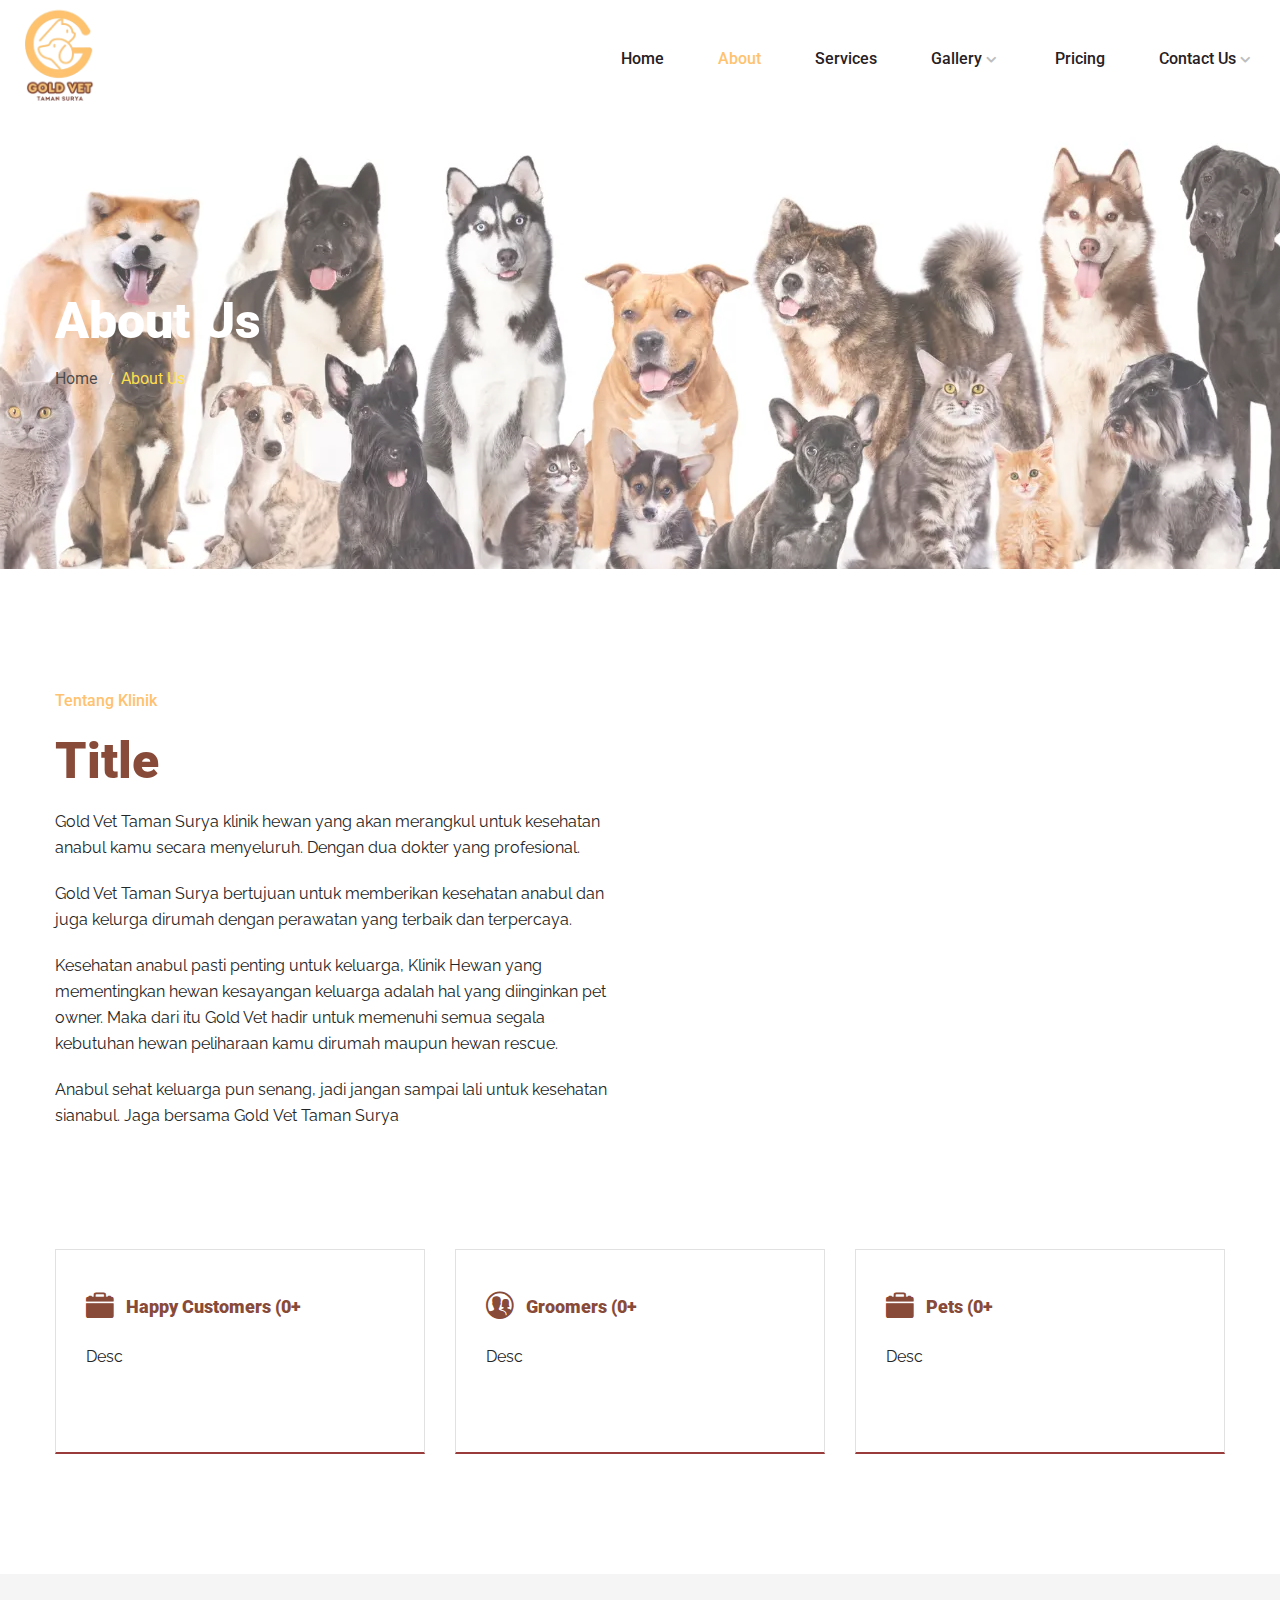
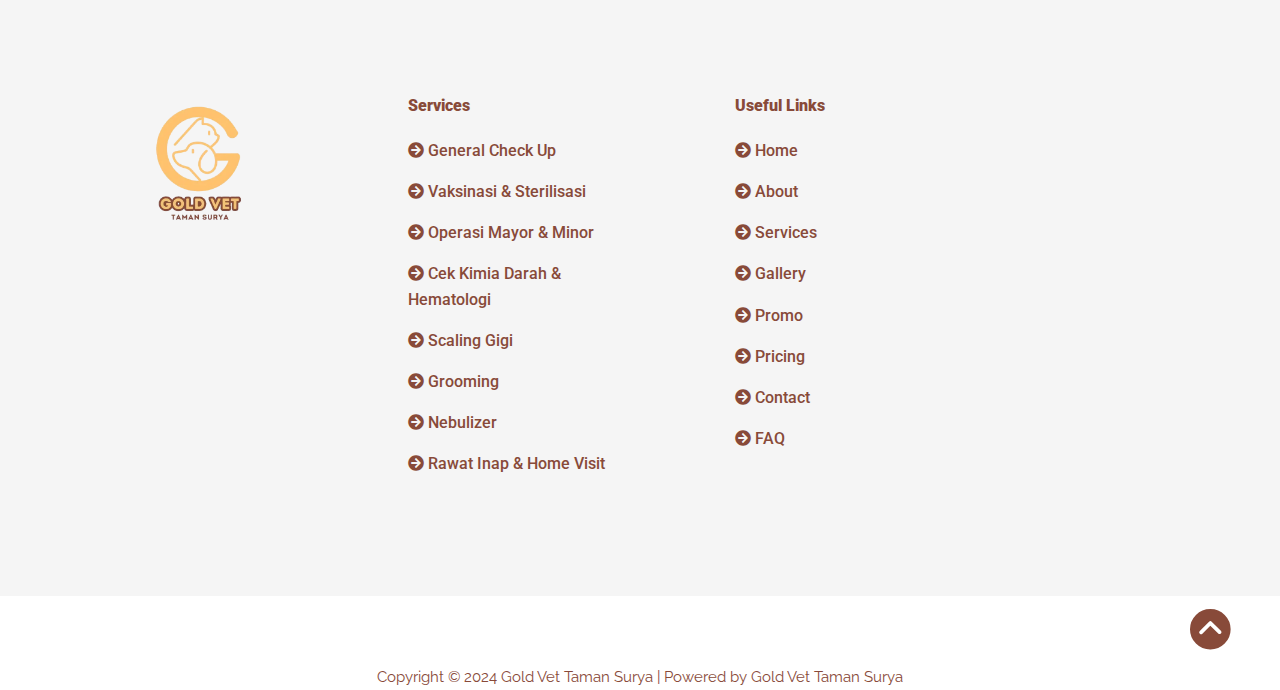
==== about.html @ 8521704a "default" ====
<!DOCTYPE html>
<html lang="en">
<head>
	<meta charset="utf-8">
    <meta http-equiv="X-UA-Compatible" content="IE=edge">
    <meta name="viewport" content="width=device-width, initial-scale=1">
	<title>Gold Vet Taman Surya | About </title>
    <link href="https://fonts.googleapis.com/css?family=Roboto:100,100i,300,300i,400,400i,500,500i,700,700i,900,900i&display=swap" rel="stylesheet"><link href="https://fonts.googleapis.com/css?family=Raleway:100,100i,200,200i,300,300i,400,400i,500,500i,600,600i,700,700i,800,800i,900,900i&display=swap" rel="stylesheet">
	<link rel="stylesheet" id="bootstrap-css" href="css/bootstrap.css" type="text/css" media="all">
	<link rel="stylesheet" id="awesome-font-css" href="css/font-awesome.css" type="text/css" media="all">
	<link rel="stylesheet" id="ionicon-font-css" href="css/ionicon.css" type="text/css" media="all">
	<link rel="stylesheet" id="slick-slider-css" href="css/slick.css" type="text/css" media="all">
	<link rel="stylesheet" id="slick-theme-css" href="css/slick-theme.css" type="text/css" media="all">
	<link rel="stylesheet" id="magnific-popup-css" href="css/magnific-popup.css" type="text/css" media="all">
	<link rel="stylesheet" id="industris-style-css" href="style.css" type="text/css" media="all">
	<link 
    rel="stylesheet" 
    href="https://cdnjs.cloudflare.com/ajax/libs/font-awesome/5.15.4/css/all.min.css"
    />
	<link rel="shortcut icon" href="images/Logo/logo.webp">
	<!-- Google tag (gtag.js) -->
    <script async src="https://www.googletagmanager.com/gtag/js?id=AW-16550796787"></script>
    <script>
      window.dataLayer = window.dataLayer || [];
      function gtag(){dataLayer.push(arguments);}
      gtag('js', new Date());
      gtag('config', 'AW-16550796787');
    </script>

</head>

<body>
	<!-- Main Header Start-->
	<div class="main-header md-hidden sm-hidden">
		<div class="container-custom">
		  <div class="row">
			<div class="col-md-3">
			  <div class="logo-brand">
				<a href="index.html"
				  ><img src="images/Logo/logo.webp" alt="Logo Gold Vet Taman Surya" loading="lazy"
				/></a>
			  </div>
			</div>
			<div class="col-md-9">
			  <div class="main-navigation">
				<ul id="primary-menu" class="menu">
				  <li class="menu-item"
				  ><a href="index.html">Home</a></li>
				  <li class="menu-item  current-menu-ancestor current-menu-parent"><a href="about.html">About</a></li>
				  <li class="menu-item"><a href="services.html">Services</a></li>
				  <li class="menu-item menu-item-has-children">
					<a href="gallery.html">Gallery</a>
					<ul class="sub-menu">
					  <li class="menu-item">
						<a href="gallery.html">Gallery</a>
					  </li>
					  <li class="menu-item">
						<a href="promo.html">Promo</a>
					  </li>
					</ul>
				  </li>
				  <li class="menu-item"><a href="pricing.html">Pricing</a></li>
				  <li class="menu-item menu-item-has-children">
					  <a href="contact.html">Contact Us</a>
					  <ul class="sub-menu">
						<li class="menu-item">
						  <a href="contact.html">Contact</a>
						</li>
						<li class="menu-item">
						  <a href="faq.html">FAQ</a>
						</li>
					  </ul>
					</li>
				</ul>
			  </div>
			</div>
		  </div>
		</div>
	  </div>
	  <!-- Main header End -->

	  <!-- Mobile header start -->
	  <div class="mobile-header">
		<div class="container-custom">
		  <div class="row">
			<div class="col-xs-6">
			  <div class="logo-brand-mobile">
				<a href="index.html"
				  ><img src="images/Logo/logo.webp" alt="Logo Gold Vet Taman Surya" loading="lazy"
				/></a>
			  </div>
			</div>
			<div class="col-xs-6">
			  <div id="mmenu_toggle">
				<button></button>
			  </div>
			</div>
			<div class="col-xs-12">
			  <div class="mobile-nav">
				<ul id="primary-menu-mobile" class="mobile-menu">
				  <li class="menu-item"
				  ><a href="index.html">Home</a></li>
				  <li class="menu-item current-menu-ancestor current-menu-parent"><a href="about.html">About</a></li>
				  <li class="menu-item"><a href="services.html">Services</a></li>
				  <li class="menu-item menu-item-has-children">
					<a href="gallery.html">Gallery</a>
					<ul class="sub-menu">
					  <li class="menu-item">
						<a href="gallery.html">Gallery</a>
					  </li>
					  <li class="menu-item">
						<a href="promo.html">Promo</a>
					  </li>
					</ul>
				  </li>
				  <li class="menu-item"><a href="pricing.html">Pricing</a></li>
				  <li class="menu-item menu-item-has-children">
					<a href="contact.html">Contact Us</a>
					<ul class="sub-menu">
					  <li class="menu-item">
						<a href="contact.html">Contact</a>
					  </li>
					  <li class="menu-item">
						<a href="faq.html">FAQ</a>
					  </li>
					</ul>
				  </li>
				</ul>
			  </div>
			</div>
		  </div>
		</div>
	  </div>
	</header>
	<!-- Mobile header end -->

	<!-- About Top Section Start  -->
	<div id="content" class="site-content">
		<div class="page-header" 
			 style="background: url('/images/Slider/About/SliderAbout.webp') no-repeat center center;
			 		opacity: 0.7;">
			<div class="container">
				<div class="breadc-box no-line">
					<div class="row">
						<div class="col-md-12">
							<h2 class="page-title">About Us</h2>
							<ul id="breadcrumbs" class="breadcrumbs none-style">
								<li><a href="index.html">Home</a></li>
								<li class="active">About Us</li>
							</ul>
						</div>
					</div>
				</div>
			</div>
		</div>
		<!-- About Top Section End  -->

		<!-- About Section Start  -->
			<section>
				<div class="container">
					<div class="row">
						<div class="col-md-6 col-sm-12">
							<h4 class="text-primary">Tentang Klinik</h4>
								<h2>Title</h2>
								<p>Gold Vet Taman Surya klinik hewan yang akan merangkul untuk kesehatan anabul kamu secara menyeluruh.
                                   Dengan dua dokter yang profesional.</p>
								<p>Gold Vet Taman Surya bertujuan untuk memberikan kesehatan anabul dan juga kelurga dirumah dengan perawatan yang terbaik dan terpercaya. </p>
								<p>Kesehatan anabul pasti penting untuk keluarga, Klinik Hewan yang mementingkan hewan kesayangan keluarga adalah hal yang diinginkan pet owner.
                                Maka dari itu Gold Vet hadir untuk memenuhi semua segala kebutuhan hewan peliharaan kamu dirumah maupun hewan rescue.
                                </p>
                                <p>
                                Anabul sehat keluarga pun senang, jadi jangan sampai lali untuk kesehatan sianabul.
                                Jaga bersama Gold Vet Taman Surya</p>
								<div class="industris-space-sm"></div>
						</div>
						<div class="col-md-offset-1 col-md-5 col-sm-12 sm-center">
							<div class="about-img-right">
								<img src="/images/About" alt="">
								<div class="about-img-small">
									<div class="overlay"><img src="https://via.placeholder.com/211x211.png" class="circle-img" alt=""  loading="lazy"></div>
										<!-- <div class="about-content">
										<h2 class="text-primary">24+</h2>
										<p class="text-white">Years of Experience</p>
									</div> -->
								</div>
							</div>
						</div>
					</div>
			    </div>

			    <div class="industris-space-60"></div>
			    <div class="industris-space"></div>
			    
			    <div class="container">
			    	<div class="row">
			    		
			    		<div class="col-md-4 col-sm-6">
			    			<div class="icon-box">
			    				<div class="icon-box-title">
			    					<i class="icon ion-ios-briefcase"></i><h4>Happy Customers <span class="number" data-to="100" data-speed="2000">(0</span><span>+</span></h4>
			    				</div>
			    				<p>Desc</p>
			    			</div>
			    		</div>
			    		<div class="col-md-4 col-sm-6">
			    			<div class="icon-box">
			    				<div class="icon-box-title">
			    					<i class="icon ion-ios-contacts"></i><h4>Groomers <span class="number" data-to="1000" data-speed="2000">(0</span><span>+</span></h4>
			    				</div>
			    				<p>Desc</p>
			    			</div>
			    		</div>
              <div class="col-md-4 col-sm-6">
			    			<div class="icon-box">
			    				<div class="icon-box-title">
			    					<i class="icon ion-ios-briefcase"></i><h4>Pets <span class="number" data-to="100" data-speed="2000">(0</span><span>+</span></h4>
			    				</div>
			    				<p>Desc</p>
			    			</div>
			    		</div>

			    	</div>
			    </div>
			</section>

	    <!-- Footer Section Start  -->
    <!-- Main Footer  -->
	<footer id="site-footer" class="site-footer bg-footer">
        <div class="main-footer">
          <div class="container-custom">
            <div class="row">
              <div class="col-md-3 col-sm-6">
                <div class="widget-footer">
                  <div id="media_image-1" class="widget widget_media_image">
                    <a href="index.html"
                      ><img src="images/Logo/logo.webp" alt="Logo Gold Vet Taman Surya" loading="lazy"
                    /></a>
                  </div>
                </div>
              </div>
              <div class="col-md-3 col-sm-6">
                <div class="widget-footer">
                  <div
                    id="custom_html-2"
                    class="widget_text widget widget_custom_html padding-left"
                  >
                    <div class="textwidget custom-html-widget">
                      <h4>Services</h4>
                      <ul>
                        <li>
                            <i class="fas fa-arrow-circle-right"></i>
                            <a href="services.html">General Check Up</a>
                        </li>
                        <li>
                            <i class="fas fa-arrow-circle-right"></i>
                            <a href="services.html">Vaksinasi & Sterilisasi</a>
                        </li>
                        <li>
                            <i class="fas fa-arrow-circle-right"></i>
                            <a href="services.html">Operasi Mayor & Minor</a>
                        </li>
                        <li>
                            <i class="fas fa-arrow-circle-right"></i>
                            <a href="services.html">Cek Kimia Darah & Hematologi</a>
                        </li>
                        <li>
                            <i class="fas fa-arrow-circle-right"></i>
                            <a href="services.html">Scaling Gigi</a>
                        </li>
                        <li>
                            <i class="fas fa-arrow-circle-right"></i>
                            <a href="services.html">Grooming</a>
                        </li>
                        <li>
                            <i class="fas fa-arrow-circle-right"></i>
                            <a href="services.html">Nebulizer</a>
                        </li>
                        <li>
                            <i class="fas fa-arrow-circle-right"></i>
                            <a href="services.html">Rawat Inap & Home Visit</a>
                        </li>
                    </ul>
                    </div>
                  </div>
                </div>
              </div>
              <div class="col-md-3 col-sm-6">
                <div class="widget-footer">
                  <div
                    id="custom_html-3"
                    class="widget_text widge widget-footer widget_custom_html padding-left"
                  >
                    <div class="textwidget custom-html-widget">
                      <h4>Useful Links</h4>
                      <ul>
                        <li>
                          <i class="fas fa-arrow-circle-right"></i>
                          <a href="index.html">Home</a>
                        </li>
                        <li>
                          <i class="fas fa-arrow-circle-right"></i>
                          <a href="about.html">About</a>
                        </li>
                        <li>
                          <i class="fas fa-arrow-circle-right"></i>
                          <a href="services.html">Services</a>
                        </li>
                        <li>
                          <i class="fas fa-arrow-circle-right"></i>
                          <a href="gallery.html">Gallery</a>
                        </li>
                        <li>
                          <i class="fas fa-arrow-circle-right"></i>
                          <a href="promo.html">Promo</a>
                        </li>
                        <li>
                          <i class="fas fa-arrow-circle-right"></i>
                          <a href="pricing.html">Pricing</a>
                        </li>
                        <li>
                          <i class="fas fa-arrow-circle-right"></i>
                          <a href="contact.html">Contact</a>
                        </li>
                        <li>
                          <i class="fas fa-arrow-circle-right"></i>
                          <a href="faq.html">FAQ</a>
                        </li>
                      </ul>
                    </div>
                  </div>
                </div>
              </div>
            </div>
          </div>
        </div>
        <!-- Main Footer -->
        <!-- Footer Bottom  -->
        <div class="footer-bottom">
          <div class="container-custom">
            <div class="row">
              <div class="col-md-12">
                <a id="back-to-top" href="#" class="btn btn-back-to-top show pull-right"><i class="icon ion-ios-arrow-dropup-circle"></i></a>
              </div>
            </div>
            <div class="row">
              <div class="col-md-12">
                <p class="text-center">Copyright &copy; 2024 Gold Vet Taman Surya | Powered by Gold Vet Taman Surya</p>
              </div>
            </div>
          </div>
        </div>
		<!-- Footer Bottom -->
      </footer>
    </div>


	<script src='js/jquery.min.js'></script>
	<script src='js/slick.min.js'></script>
	<script src='js/jquery.sticky.js'></script>
	<script src='js/countto.min.js'></script>
	<script src='js/jquery.magnific-popup.min.js'></script>
	<script src='js/jquery.isotope.min.js'></script>
	<script src='js/scripts.js'></script>
	<!-- Event snippet for Page view conversion page -->
    <script>
      gtag('event', 'conversion', {
        'send_to': 'AW-16550796787/XLWvCIjghKwZEPO7hNQ9',
        'value': 1.0,
        'currency': 'IDR'
      });
    </script>
</body>
</html>
---- css/ionicon.css ----
/*!
  Ionicons, v4.5.5
  Created by Ben Sperry for the Ionic Framework, http://ionicons.com/
  https://twitter.com/benjsperry  https://twitter.com/ionicframework
  MIT License: https://github.com/driftyco/ionicons

  Android-style icons originally built by Google’s
  Material Design Icons: https://github.com/google/material-design-icons
  used under CC BY http://creativecommons.org/licenses/by/4.0/
  Modified icons to fit ionicon’s grid from original.
*/@font-face{font-family:Ionicons;src:url(../fonts/ionicons.eot?v=4.5.5);src:url(../fonts/ionicons.eot?v=4.5.5#iefix) format("embedded-opentype"),url(../fonts/ionicons.woff2?v=4.5.5) format("woff2"),url(../fonts/ionicons.woff?v=4.5.5) format("woff"),url(../fonts/ionicons.ttf?v=4.5.5) format("truetype"),url(../fonts/ionicons.svg?v=4.5.5#Ionicons) format("svg");font-weight:400;font-style:normal}.ion,.ion-ios-add-circle-outline:before,.ion-ios-add-circle:before,.ion-ios-add:before,.ion-ios-airplane:before,.ion-ios-alarm:before,.ion-ios-albums:before,.ion-ios-alert:before,.ion-ios-american-football:before,.ion-ios-analytics:before,.ion-ios-aperture:before,.ion-ios-apps:before,.ion-ios-appstore:before,.ion-ios-archive:before,.ion-ios-arrow-back:before,.ion-ios-arrow-down:before,.ion-ios-arrow-dropdown-circle:before,.ion-ios-arrow-dropdown:before,.ion-ios-arrow-dropleft-circle:before,.ion-ios-arrow-dropleft:before,.ion-ios-arrow-dropright-circle:before,.ion-ios-arrow-dropright:before,.ion-ios-arrow-dropup-circle:before,.ion-ios-arrow-dropup:before,.ion-ios-arrow-forward:before,.ion-ios-arrow-round-back:before,.ion-ios-arrow-round-down:before,.ion-ios-arrow-round-forward:before,.ion-ios-arrow-round-up:before,.ion-ios-arrow-up:before,.ion-ios-at:before,.ion-ios-attach:before,.ion-ios-backspace:before,.ion-ios-barcode:before,.ion-ios-baseball:before,.ion-ios-basket:before,.ion-ios-basketball:before,.ion-ios-battery-charging:before,.ion-ios-battery-dead:before,.ion-ios-battery-full:before,.ion-ios-beaker:before,.ion-ios-bed:before,.ion-ios-beer:before,.ion-ios-bicycle:before,.ion-ios-bluetooth:before,.ion-ios-boat:before,.ion-ios-body:before,.ion-ios-bonfire:before,.ion-ios-book:before,.ion-ios-bookmark:before,.ion-ios-bookmarks:before,.ion-ios-bowtie:before,.ion-ios-briefcase:before,.ion-ios-browsers:before,.ion-ios-brush:before,.ion-ios-bug:before,.ion-ios-build:before,.ion-ios-bulb:before,.ion-ios-bus:before,.ion-ios-business:before,.ion-ios-cafe:before,.ion-ios-calculator:before,.ion-ios-calendar:before,.ion-ios-call:before,.ion-ios-camera:before,.ion-ios-car:before,.ion-ios-card:before,.ion-ios-cart:before,.ion-ios-cash:before,.ion-ios-cellular:before,.ion-ios-chatboxes:before,.ion-ios-chatbubbles:before,.ion-ios-checkbox-outline:before,.ion-ios-checkbox:before,.ion-ios-checkmark-circle-outline:before,.ion-ios-checkmark-circle:before,.ion-ios-checkmark:before,.ion-ios-clipboard:before,.ion-ios-clock:before,.ion-ios-close-circle-outline:before,.ion-ios-close-circle:before,.ion-ios-close:before,.ion-ios-cloud-circle:before,.ion-ios-cloud-done:before,.ion-ios-cloud-download:before,.ion-ios-cloud-outline:before,.ion-ios-cloud-upload:before,.ion-ios-cloud:before,.ion-ios-cloudy-night:before,.ion-ios-cloudy:before,.ion-ios-code-download:before,.ion-ios-code-working:before,.ion-ios-code:before,.ion-ios-cog:before,.ion-ios-color-fill:before,.ion-ios-color-filter:before,.ion-ios-color-palette:before,.ion-ios-color-wand:before,.ion-ios-compass:before,.ion-ios-construct:before,.ion-ios-contact:before,.ion-ios-contacts:before,.ion-ios-contract:before,.ion-ios-contrast:before,.ion-ios-copy:before,.ion-ios-create:before,.ion-ios-crop:before,.ion-ios-cube:before,.ion-ios-cut:before,.ion-ios-desktop:before,.ion-ios-disc:before,.ion-ios-document:before,.ion-ios-done-all:before,.ion-ios-download:before,.ion-ios-easel:before,.ion-ios-egg:before,.ion-ios-exit:before,.ion-ios-expand:before,.ion-ios-eye-off:before,.ion-ios-eye:before,.ion-ios-fastforward:before,.ion-ios-female:before,.ion-ios-filing:before,.ion-ios-film:before,.ion-ios-finger-print:before,.ion-ios-fitness:before,.ion-ios-flag:before,.ion-ios-flame:before,.ion-ios-flash-off:before,.ion-ios-flash:before,.ion-ios-flashlight:before,.ion-ios-flask:before,.ion-ios-flower:before,.ion-ios-folder-open:before,.ion-ios-folder:before,.ion-ios-football:before,.ion-ios-funnel:before,.ion-ios-gift:before,.ion-ios-git-branch:before,.ion-ios-git-commit:before,.ion-ios-git-compare:before,.ion-ios-git-merge:before,.ion-ios-git-network:before,.ion-ios-git-pull-request:before,.ion-ios-glasses:before,.ion-ios-globe:before,.ion-ios-grid:before,.ion-ios-hammer:before,.ion-ios-hand:before,.ion-ios-happy:before,.ion-ios-headset:before,.ion-ios-heart-dislike:before,.ion-ios-heart-empty:before,.ion-ios-heart-half:before,.ion-ios-heart:before,.ion-ios-help-buoy:before,.ion-ios-help-circle-outline:before,.ion-ios-help-circle:before,.ion-ios-help:before,.ion-ios-home:before,.ion-ios-hourglass:before,.ion-ios-ice-cream:before,.ion-ios-image:before,.ion-ios-images:before,.ion-ios-infinite:before,.ion-ios-information-circle-outline:before,.ion-ios-information-circle:before,.ion-ios-information:before,.ion-ios-jet:before,.ion-ios-journal:before,.ion-ios-key:before,.ion-ios-keypad:before,.ion-ios-laptop:before,.ion-ios-leaf:before,.ion-ios-link:before,.ion-ios-list-box:before,.ion-ios-list:before,.ion-ios-locate:before,.ion-ios-lock:before,.ion-ios-log-in:before,.ion-ios-log-out:before,.ion-ios-magnet:before,.ion-ios-mail-open:before,.ion-ios-mail-unread:before,.ion-ios-mail:before,.ion-ios-male:before,.ion-ios-man:before,.ion-ios-map:before,.ion-ios-medal:before,.ion-ios-medical:before,.ion-ios-medkit:before,.ion-ios-megaphone:before,.ion-ios-menu:before,.ion-ios-mic-off:before,.ion-ios-mic:before,.ion-ios-microphone:before,.ion-ios-moon:before,.ion-ios-more:before,.ion-ios-move:before,.ion-ios-musical-note:before,.ion-ios-musical-notes:before,.ion-ios-navigate:before,.ion-ios-notifications-off:before,.ion-ios-notifications-outline:before,.ion-ios-notifications:before,.ion-ios-nuclear:before,.ion-ios-nutrition:before,.ion-ios-open:before,.ion-ios-options:before,.ion-ios-outlet:before,.ion-ios-paper-plane:before,.ion-ios-paper:before,.ion-ios-partly-sunny:before,.ion-ios-pause:before,.ion-ios-paw:before,.ion-ios-people:before,.ion-ios-person-add:before,.ion-ios-person:before,.ion-ios-phone-landscape:before,.ion-ios-phone-portrait:before,.ion-ios-photos:before,.ion-ios-pie:before,.ion-ios-pin:before,.ion-ios-pint:before,.ion-ios-pizza:before,.ion-ios-planet:before,.ion-ios-play-circle:before,.ion-ios-play:before,.ion-ios-podium:before,.ion-ios-power:before,.ion-ios-pricetag:before,.ion-ios-pricetags:before,.ion-ios-print:before,.ion-ios-pulse:before,.ion-ios-qr-scanner:before,.ion-ios-quote:before,.ion-ios-radio-button-off:before,.ion-ios-radio-button-on:before,.ion-ios-radio:before,.ion-ios-rainy:before,.ion-ios-recording:before,.ion-ios-redo:before,.ion-ios-refresh-circle:before,.ion-ios-refresh:before,.ion-ios-remove-circle-outline:before,.ion-ios-remove-circle:before,.ion-ios-remove:before,.ion-ios-reorder:before,.ion-ios-repeat:before,.ion-ios-resize:before,.ion-ios-restaurant:before,.ion-ios-return-left:before,.ion-ios-return-right:before,.ion-ios-reverse-camera:before,.ion-ios-rewind:before,.ion-ios-ribbon:before,.ion-ios-rocket:before,.ion-ios-rose:before,.ion-ios-sad:before,.ion-ios-save:before,.ion-ios-school:before,.ion-ios-search:before,.ion-ios-send:before,.ion-ios-settings:before,.ion-ios-share-alt:before,.ion-ios-share:before,.ion-ios-shirt:before,.ion-ios-shuffle:before,.ion-ios-skip-backward:before,.ion-ios-skip-forward:before,.ion-ios-snow:before,.ion-ios-speedometer:before,.ion-ios-square-outline:before,.ion-ios-square:before,.ion-ios-star-half:before,.ion-ios-star-outline:before,.ion-ios-star:before,.ion-ios-stats:before,.ion-ios-stopwatch:before,.ion-ios-subway:before,.ion-ios-sunny:before,.ion-ios-swap:before,.ion-ios-switch:before,.ion-ios-sync:before,.ion-ios-tablet-landscape:before,.ion-ios-tablet-portrait:before,.ion-ios-tennisball:before,.ion-ios-text:before,.ion-ios-thermometer:before,.ion-ios-thumbs-down:before,.ion-ios-thumbs-up:before,.ion-ios-thunderstorm:before,.ion-ios-time:before,.ion-ios-timer:before,.ion-ios-today:before,.ion-ios-train:before,.ion-ios-transgender:before,.ion-ios-trash:before,.ion-ios-trending-down:before,.ion-ios-trending-up:before,.ion-ios-trophy:before,.ion-ios-tv:before,.ion-ios-umbrella:before,.ion-ios-undo:before,.ion-ios-unlock:before,.ion-ios-videocam:before,.ion-ios-volume-high:before,.ion-ios-volume-low:before,.ion-ios-volume-mute:before,.ion-ios-volume-off:before,.ion-ios-walk:before,.ion-ios-wallet:before,.ion-ios-warning:before,.ion-ios-watch:before,.ion-ios-water:before,.ion-ios-wifi:before,.ion-ios-wine:before,.ion-ios-woman:before,.ion-logo-android:before,.ion-logo-angular:before,.ion-logo-apple:before,.ion-logo-bitbucket:before,.ion-logo-bitcoin:before,.ion-logo-buffer:before,.ion-logo-chrome:before,.ion-logo-closed-captioning:before,.ion-logo-codepen:before,.ion-logo-css3:before,.ion-logo-designernews:before,.ion-logo-dribbble:before,.ion-logo-dropbox:before,.ion-logo-euro:before,.ion-logo-facebook:before,.ion-logo-flickr:before,.ion-logo-foursquare:before,.ion-logo-freebsd-devil:before,.ion-logo-game-controller-a:before,.ion-logo-game-controller-b:before,.ion-logo-github:before,.ion-logo-google:before,.ion-logo-googleplus:before,.ion-logo-hackernews:before,.ion-logo-html5:before,.ion-logo-instagram:before,.ion-logo-ionic:before,.ion-logo-ionitron:before,.ion-logo-javascript:before,.ion-logo-linkedin:before,.ion-logo-markdown:before,.ion-logo-model-s:before,.ion-logo-no-smoking:before,.ion-logo-nodejs:before,.ion-logo-npm:before,.ion-logo-octocat:before,.ion-logo-pinterest:before,.ion-logo-playstation:before,.ion-logo-polymer:before,.ion-logo-python:before,.ion-logo-reddit:before,.ion-logo-rss:before,.ion-logo-sass:before,.ion-logo-skype:before,.ion-logo-slack:before,.ion-logo-snapchat:before,.ion-logo-steam:before,.ion-logo-tumblr:before,.ion-logo-tux:before,.ion-logo-twitch:before,.ion-logo-twitter:before,.ion-logo-usd:before,.ion-logo-vimeo:before,.ion-logo-vk:before,.ion-logo-whatsapp:before,.ion-logo-windows:before,.ion-logo-wordpress:before,.ion-logo-xbox:before,.ion-logo-xing:before,.ion-logo-yahoo:before,.ion-logo-yen:before,.ion-logo-youtube:before,.ion-md-add-circle-outline:before,.ion-md-add-circle:before,.ion-md-add:before,.ion-md-airplane:before,.ion-md-alarm:before,.ion-md-albums:before,.ion-md-alert:before,.ion-md-american-football:before,.ion-md-analytics:before,.ion-md-aperture:before,.ion-md-apps:before,.ion-md-appstore:before,.ion-md-archive:before,.ion-md-arrow-back:before,.ion-md-arrow-down:before,.ion-md-arrow-dropdown-circle:before,.ion-md-arrow-dropdown:before,.ion-md-arrow-dropleft-circle:before,.ion-md-arrow-dropleft:before,.ion-md-arrow-dropright-circle:before,.ion-md-arrow-dropright:before,.ion-md-arrow-dropup-circle:before,.ion-md-arrow-dropup:before,.ion-md-arrow-forward:before,.ion-md-arrow-round-back:before,.ion-md-arrow-round-down:before,.ion-md-arrow-round-forward:before,.ion-md-arrow-round-up:before,.ion-md-arrow-up:before,.ion-md-at:before,.ion-md-attach:before,.ion-md-backspace:before,.ion-md-barcode:before,.ion-md-baseball:before,.ion-md-basket:before,.ion-md-basketball:before,.ion-md-battery-charging:before,.ion-md-battery-dead:before,.ion-md-battery-full:before,.ion-md-beaker:before,.ion-md-bed:before,.ion-md-beer:before,.ion-md-bicycle:before,.ion-md-bluetooth:before,.ion-md-boat:before,.ion-md-body:before,.ion-md-bonfire:before,.ion-md-book:before,.ion-md-bookmark:before,.ion-md-bookmarks:before,.ion-md-bowtie:before,.ion-md-briefcase:before,.ion-md-browsers:before,.ion-md-brush:before,.ion-md-bug:before,.ion-md-build:before,.ion-md-bulb:before,.ion-md-bus:before,.ion-md-business:before,.ion-md-cafe:before,.ion-md-calculator:before,.ion-md-calendar:before,.ion-md-call:before,.ion-md-camera:before,.ion-md-car:before,.ion-md-card:before,.ion-md-cart:before,.ion-md-cash:before,.ion-md-cellular:before,.ion-md-chatboxes:before,.ion-md-chatbubbles:before,.ion-md-checkbox-outline:before,.ion-md-checkbox:before,.ion-md-checkmark-circle-outline:before,.ion-md-checkmark-circle:before,.ion-md-checkmark:before,.ion-md-clipboard:before,.ion-md-clock:before,.ion-md-close-circle-outline:before,.ion-md-close-circle:before,.ion-md-close:before,.ion-md-cloud-circle:before,.ion-md-cloud-done:before,.ion-md-cloud-download:before,.ion-md-cloud-outline:before,.ion-md-cloud-upload:before,.ion-md-cloud:before,.ion-md-cloudy-night:before,.ion-md-cloudy:before,.ion-md-code-download:before,.ion-md-code-working:before,.ion-md-code:before,.ion-md-cog:before,.ion-md-color-fill:before,.ion-md-color-filter:before,.ion-md-color-palette:before,.ion-md-color-wand:before,.ion-md-compass:before,.ion-md-construct:before,.ion-md-contact:before,.ion-md-contacts:before,.ion-md-contract:before,.ion-md-contrast:before,.ion-md-copy:before,.ion-md-create:before,.ion-md-crop:before,.ion-md-cube:before,.ion-md-cut:before,.ion-md-desktop:before,.ion-md-disc:before,.ion-md-document:before,.ion-md-done-all:before,.ion-md-download:before,.ion-md-easel:before,.ion-md-egg:before,.ion-md-exit:before,.ion-md-expand:before,.ion-md-eye-off:before,.ion-md-eye:before,.ion-md-fastforward:before,.ion-md-female:before,.ion-md-filing:before,.ion-md-film:before,.ion-md-finger-print:before,.ion-md-fitness:before,.ion-md-flag:before,.ion-md-flame:before,.ion-md-flash-off:before,.ion-md-flash:before,.ion-md-flashlight:before,.ion-md-flask:before,.ion-md-flower:before,.ion-md-folder-open:before,.ion-md-folder:before,.ion-md-football:before,.ion-md-funnel:before,.ion-md-gift:before,.ion-md-git-branch:before,.ion-md-git-commit:before,.ion-md-git-compare:before,.ion-md-git-merge:before,.ion-md-git-network:before,.ion-md-git-pull-request:before,.ion-md-glasses:before,.ion-md-globe:before,.ion-md-grid:before,.ion-md-hammer:before,.ion-md-hand:before,.ion-md-happy:before,.ion-md-headset:before,.ion-md-heart-dislike:before,.ion-md-heart-empty:before,.ion-md-heart-half:before,.ion-md-heart:before,.ion-md-help-buoy:before,.ion-md-help-circle-outline:before,.ion-md-help-circle:before,.ion-md-help:before,.ion-md-home:before,.ion-md-hourglass:before,.ion-md-ice-cream:before,.ion-md-image:before,.ion-md-images:before,.ion-md-infinite:before,.ion-md-information-circle-outline:before,.ion-md-information-circle:before,.ion-md-information:before,.ion-md-jet:before,.ion-md-journal:before,.ion-md-key:before,.ion-md-keypad:before,.ion-md-laptop:before,.ion-md-leaf:before,.ion-md-link:before,.ion-md-list-box:before,.ion-md-list:before,.ion-md-locate:before,.ion-md-lock:before,.ion-md-log-in:before,.ion-md-log-out:before,.ion-md-magnet:before,.ion-md-mail-open:before,.ion-md-mail-unread:before,.ion-md-mail:before,.ion-md-male:before,.ion-md-man:before,.ion-md-map:before,.ion-md-medal:before,.ion-md-medical:before,.ion-md-medkit:before,.ion-md-megaphone:before,.ion-md-menu:before,.ion-md-mic-off:before,.ion-md-mic:before,.ion-md-microphone:before,.ion-md-moon:before,.ion-md-more:before,.ion-md-move:before,.ion-md-musical-note:before,.ion-md-musical-notes:before,.ion-md-navigate:before,.ion-md-notifications-off:before,.ion-md-notifications-outline:before,.ion-md-notifications:before,.ion-md-nuclear:before,.ion-md-nutrition:before,.ion-md-open:before,.ion-md-options:before,.ion-md-outlet:before,.ion-md-paper-plane:before,.ion-md-paper:before,.ion-md-partly-sunny:before,.ion-md-pause:before,.ion-md-paw:before,.ion-md-people:before,.ion-md-person-add:before,.ion-md-person:before,.ion-md-phone-landscape:before,.ion-md-phone-portrait:before,.ion-md-photos:before,.ion-md-pie:before,.ion-md-pin:before,.ion-md-pint:before,.ion-md-pizza:before,.ion-md-planet:before,.ion-md-play-circle:before,.ion-md-play:before,.ion-md-podium:before,.ion-md-power:before,.ion-md-pricetag:before,.ion-md-pricetags:before,.ion-md-print:before,.ion-md-pulse:before,.ion-md-qr-scanner:before,.ion-md-quote:before,.ion-md-radio-button-off:before,.ion-md-radio-button-on:before,.ion-md-radio:before,.ion-md-rainy:before,.ion-md-recording:before,.ion-md-redo:before,.ion-md-refresh-circle:before,.ion-md-refresh:before,.ion-md-remove-circle-outline:before,.ion-md-remove-circle:before,.ion-md-remove:before,.ion-md-reorder:before,.ion-md-repeat:before,.ion-md-resize:before,.ion-md-restaurant:before,.ion-md-return-left:before,.ion-md-return-right:before,.ion-md-reverse-camera:before,.ion-md-rewind:before,.ion-md-ribbon:before,.ion-md-rocket:before,.ion-md-rose:before,.ion-md-sad:before,.ion-md-save:before,.ion-md-school:before,.ion-md-search:before,.ion-md-send:before,.ion-md-settings:before,.ion-md-share-alt:before,.ion-md-share:before,.ion-md-shirt:before,.ion-md-shuffle:before,.ion-md-skip-backward:before,.ion-md-skip-forward:before,.ion-md-snow:before,.ion-md-speedometer:before,.ion-md-square-outline:before,.ion-md-square:before,.ion-md-star-half:before,.ion-md-star-outline:before,.ion-md-star:before,.ion-md-stats:before,.ion-md-stopwatch:before,.ion-md-subway:before,.ion-md-sunny:before,.ion-md-swap:before,.ion-md-switch:before,.ion-md-sync:before,.ion-md-tablet-landscape:before,.ion-md-tablet-portrait:before,.ion-md-tennisball:before,.ion-md-text:before,.ion-md-thermometer:before,.ion-md-thumbs-down:before,.ion-md-thumbs-up:before,.ion-md-thunderstorm:before,.ion-md-time:before,.ion-md-timer:before,.ion-md-today:before,.ion-md-train:before,.ion-md-transgender:before,.ion-md-trash:before,.ion-md-trending-down:before,.ion-md-trending-up:before,.ion-md-trophy:before,.ion-md-tv:before,.ion-md-umbrella:before,.ion-md-undo:before,.ion-md-unlock:before,.ion-md-videocam:before,.ion-md-volume-high:before,.ion-md-volume-low:before,.ion-md-volume-mute:before,.ion-md-volume-off:before,.ion-md-walk:before,.ion-md-wallet:before,.ion-md-warning:before,.ion-md-watch:before,.ion-md-water:before,.ion-md-wifi:before,.ion-md-wine:before,.ion-md-woman:before,.ionicons{display:inline-block;font-family:Ionicons;speak:none;font-style:normal;font-weight:400;font-variant:normal;text-transform:none;text-rendering:auto;line-height:1;-webkit-font-smoothing:antialiased;-moz-osx-font-smoothing:grayscale}.ion-logo-android:before{content:"\f225"}.ion-logo-angular:before{content:"\f227"}.ion-logo-apple:before{content:"\f229"}.ion-logo-bitbucket:before{content:"\f193"}.ion-logo-bitcoin:before{content:"\f22b"}.ion-logo-buffer:before{content:"\f22d"}.ion-logo-chrome:before{content:"\f22f"}.ion-logo-closed-captioning:before{content:"\f105"}.ion-logo-codepen:before{content:"\f230"}.ion-logo-css3:before{content:"\f231"}.ion-logo-designernews:before{content:"\f232"}.ion-logo-dribbble:before{content:"\f233"}.ion-logo-dropbox:before{content:"\f234"}.ion-logo-euro:before{content:"\f235"}.ion-logo-facebook:before{content:"\f236"}.ion-logo-flickr:before{content:"\f107"}.ion-logo-foursquare:before{content:"\f237"}.ion-logo-freebsd-devil:before{content:"\f238"}.ion-logo-game-controller-a:before{content:"\f13b"}.ion-logo-game-controller-b:before{content:"\f181"}.ion-logo-github:before{content:"\f239"}.ion-logo-google:before{content:"\f23a"}.ion-logo-googleplus:before{content:"\f23b"}.ion-logo-hackernews:before{content:"\f23c"}.ion-logo-html5:before{content:"\f23d"}.ion-logo-instagram:before{content:"\f23e"}.ion-logo-ionic:before{content:"\f150"}.ion-logo-ionitron:before{content:"\f151"}.ion-logo-javascript:before{content:"\f23f"}.ion-logo-linkedin:before{content:"\f240"}.ion-logo-markdown:before{content:"\f241"}.ion-logo-model-s:before{content:"\f153"}.ion-logo-no-smoking:before{content:"\f109"}.ion-logo-nodejs:before{content:"\f242"}.ion-logo-npm:before{content:"\f195"}.ion-logo-octocat:before{content:"\f243"}.ion-logo-pinterest:before{content:"\f244"}.ion-logo-playstation:before{content:"\f245"}.ion-logo-polymer:before{content:"\f15e"}.ion-logo-python:before{content:"\f246"}.ion-logo-reddit:before{content:"\f247"}.ion-logo-rss:before{content:"\f248"}.ion-logo-sass:before{content:"\f249"}.ion-logo-skype:before{content:"\f24a"}.ion-logo-slack:before{content:"\f10b"}.ion-logo-snapchat:before{content:"\f24b"}.ion-logo-steam:before{content:"\f24c"}.ion-logo-tumblr:before{content:"\f24d"}.ion-logo-tux:before{content:"\f2ae"}.ion-logo-twitch:before{content:"\f2af"}.ion-logo-twitter:before{content:"\f2b0"}.ion-logo-usd:before{content:"\f2b1"}.ion-logo-vimeo:before{content:"\f2c4"}.ion-logo-vk:before{content:"\f10d"}.ion-logo-whatsapp:before{content:"\f2c5"}.ion-logo-windows:before{content:"\f32f"}.ion-logo-wordpress:before{content:"\f330"}.ion-logo-xbox:before{content:"\f34c"}.ion-logo-xing:before{content:"\f10f"}.ion-logo-yahoo:before{content:"\f34d"}.ion-logo-yen:before{content:"\f34e"}.ion-logo-youtube:before{content:"\f34f"}.ion-md-add:before{content:"\f273"}.ion-md-add-circle:before{content:"\f272"}.ion-md-add-circle-outline:before{content:"\f158"}.ion-md-airplane:before{content:"\f15a"}.ion-md-alarm:before{content:"\f274"}.ion-md-albums:before{content:"\f275"}.ion-md-alert:before{content:"\f276"}.ion-md-american-football:before{content:"\f277"}.ion-md-analytics:before{content:"\f278"}.ion-md-aperture:before{content:"\f279"}.ion-md-apps:before{content:"\f27a"}.ion-md-appstore:before{content:"\f27b"}.ion-md-archive:before{content:"\f27c"}.ion-md-arrow-back:before{content:"\f27d"}.ion-md-arrow-down:before{content:"\f27e"}.ion-md-arrow-dropdown:before{content:"\f280"}.ion-md-arrow-dropdown-circle:before{content:"\f27f"}.ion-md-arrow-dropleft:before{content:"\f282"}.ion-md-arrow-dropleft-circle:before{content:"\f281"}.ion-md-arrow-dropright:before{content:"\f284"}.ion-md-arrow-dropright-circle:before{content:"\f283"}.ion-md-arrow-dropup:before{content:"\f286"}.ion-md-arrow-dropup-circle:before{content:"\f285"}.ion-md-arrow-forward:before{content:"\f287"}.ion-md-arrow-round-back:before{content:"\f288"}.ion-md-arrow-round-down:before{content:"\f289"}.ion-md-arrow-round-forward:before{content:"\f28a"}.ion-md-arrow-round-up:before{content:"\f28b"}.ion-md-arrow-up:before{content:"\f28c"}.ion-md-at:before{content:"\f28d"}.ion-md-attach:before{content:"\f28e"}.ion-md-backspace:before{content:"\f28f"}.ion-md-barcode:before{content:"\f290"}.ion-md-baseball:before{content:"\f291"}.ion-md-basket:before{content:"\f292"}.ion-md-basketball:before{content:"\f293"}.ion-md-battery-charging:before{content:"\f294"}.ion-md-battery-dead:before{content:"\f295"}.ion-md-battery-full:before{content:"\f296"}.ion-md-beaker:before{content:"\f297"}.ion-md-bed:before{content:"\f160"}.ion-md-beer:before{content:"\f298"}.ion-md-bicycle:before{content:"\f299"}.ion-md-bluetooth:before{content:"\f29a"}.ion-md-boat:before{content:"\f29b"}.ion-md-body:before{content:"\f29c"}.ion-md-bonfire:before{content:"\f29d"}.ion-md-book:before{content:"\f29e"}.ion-md-bookmark:before{content:"\f29f"}.ion-md-bookmarks:before{content:"\f2a0"}.ion-md-bowtie:before{content:"\f2a1"}.ion-md-briefcase:before{content:"\f2a2"}.ion-md-browsers:before{content:"\f2a3"}.ion-md-brush:before{content:"\f2a4"}.ion-md-bug:before{content:"\f2a5"}.ion-md-build:before{content:"\f2a6"}.ion-md-bulb:before{content:"\f2a7"}.ion-md-bus:before{content:"\f2a8"}.ion-md-business:before{content:"\f1a4"}.ion-md-cafe:before{content:"\f2a9"}.ion-md-calculator:before{content:"\f2aa"}.ion-md-calendar:before{content:"\f2ab"}.ion-md-call:before{content:"\f2ac"}.ion-md-camera:before{content:"\f2ad"}.ion-md-car:before{content:"\f2b2"}.ion-md-card:before{content:"\f2b3"}.ion-md-cart:before{content:"\f2b4"}.ion-md-cash:before{content:"\f2b5"}.ion-md-cellular:before{content:"\f164"}.ion-md-chatboxes:before{content:"\f2b6"}.ion-md-chatbubbles:before{content:"\f2b7"}.ion-md-checkbox:before{content:"\f2b9"}.ion-md-checkbox-outline:before{content:"\f2b8"}.ion-md-checkmark:before{content:"\f2bc"}.ion-md-checkmark-circle:before{content:"\f2bb"}.ion-md-checkmark-circle-outline:before{content:"\f2ba"}.ion-md-clipboard:before{content:"\f2bd"}.ion-md-clock:before{content:"\f2be"}.ion-md-close:before{content:"\f2c0"}.ion-md-close-circle:before{content:"\f2bf"}.ion-md-close-circle-outline:before{content:"\f166"}.ion-md-cloud:before{content:"\f2c9"}.ion-md-cloud-circle:before{content:"\f2c2"}.ion-md-cloud-done:before{content:"\f2c3"}.ion-md-cloud-download:before{content:"\f2c6"}.ion-md-cloud-outline:before{content:"\f2c7"}.ion-md-cloud-upload:before{content:"\f2c8"}.ion-md-cloudy:before{content:"\f2cb"}.ion-md-cloudy-night:before{content:"\f2ca"}.ion-md-code:before{content:"\f2ce"}.ion-md-code-download:before{content:"\f2cc"}.ion-md-code-working:before{content:"\f2cd"}.ion-md-cog:before{content:"\f2cf"}.ion-md-color-fill:before{content:"\f2d0"}.ion-md-color-filter:before{content:"\f2d1"}.ion-md-color-palette:before{content:"\f2d2"}.ion-md-color-wand:before{content:"\f2d3"}.ion-md-compass:before{content:"\f2d4"}.ion-md-construct:before{content:"\f2d5"}.ion-md-contact:before{content:"\f2d6"}.ion-md-contacts:before{content:"\f2d7"}.ion-md-contract:before{content:"\f2d8"}.ion-md-contrast:before{content:"\f2d9"}.ion-md-copy:before{content:"\f2da"}.ion-md-create:before{content:"\f2db"}.ion-md-crop:before{content:"\f2dc"}.ion-md-cube:before{content:"\f2dd"}.ion-md-cut:before{content:"\f2de"}.ion-md-desktop:before{content:"\f2df"}.ion-md-disc:before{content:"\f2e0"}.ion-md-document:before{content:"\f2e1"}.ion-md-done-all:before{content:"\f2e2"}.ion-md-download:before{content:"\f2e3"}.ion-md-easel:before{content:"\f2e4"}.ion-md-egg:before{content:"\f2e5"}.ion-md-exit:before{content:"\f2e6"}.ion-md-expand:before{content:"\f2e7"}.ion-md-eye:before{content:"\f2e9"}.ion-md-eye-off:before{content:"\f2e8"}.ion-md-fastforward:before{content:"\f2ea"}.ion-md-female:before{content:"\f2eb"}.ion-md-filing:before{content:"\f2ec"}.ion-md-film:before{content:"\f2ed"}.ion-md-finger-print:before{content:"\f2ee"}.ion-md-fitness:before{content:"\f1ac"}.ion-md-flag:before{content:"\f2ef"}.ion-md-flame:before{content:"\f2f0"}.ion-md-flash:before{content:"\f2f1"}.ion-md-flash-off:before{content:"\f169"}.ion-md-flashlight:before{content:"\f16b"}.ion-md-flask:before{content:"\f2f2"}.ion-md-flower:before{content:"\f2f3"}.ion-md-folder:before{content:"\f2f5"}.ion-md-folder-open:before{content:"\f2f4"}.ion-md-football:before{content:"\f2f6"}.ion-md-funnel:before{content:"\f2f7"}.ion-md-gift:before{content:"\f199"}.ion-md-git-branch:before{content:"\f2fa"}.ion-md-git-commit:before{content:"\f2fb"}.ion-md-git-compare:before{content:"\f2fc"}.ion-md-git-merge:before{content:"\f2fd"}.ion-md-git-network:before{content:"\f2fe"}.ion-md-git-pull-request:before{content:"\f2ff"}.ion-md-glasses:before{content:"\f300"}.ion-md-globe:before{content:"\f301"}.ion-md-grid:before{content:"\f302"}.ion-md-hammer:before{content:"\f303"}.ion-md-hand:before{content:"\f304"}.ion-md-happy:before{content:"\f305"}.ion-md-headset:before{content:"\f306"}.ion-md-heart:before{content:"\f308"}.ion-md-heart-dislike:before{content:"\f167"}.ion-md-heart-empty:before{content:"\f1a1"}.ion-md-heart-half:before{content:"\f1a2"}.ion-md-help:before{content:"\f30b"}.ion-md-help-buoy:before{content:"\f309"}.ion-md-help-circle:before{content:"\f30a"}.ion-md-help-circle-outline:before{content:"\f16d"}.ion-md-home:before{content:"\f30c"}.ion-md-hourglass:before{content:"\f111"}.ion-md-ice-cream:before{content:"\f30d"}.ion-md-image:before{content:"\f30e"}.ion-md-images:before{content:"\f30f"}.ion-md-infinite:before{content:"\f310"}.ion-md-information:before{content:"\f312"}.ion-md-information-circle:before{content:"\f311"}.ion-md-information-circle-outline:before{content:"\f16f"}.ion-md-jet:before{content:"\f315"}.ion-md-journal:before{content:"\f18d"}.ion-md-key:before{content:"\f316"}.ion-md-keypad:before{content:"\f317"}.ion-md-laptop:before{content:"\f318"}.ion-md-leaf:before{content:"\f319"}.ion-md-link:before{content:"\f22e"}.ion-md-list:before{content:"\f31b"}.ion-md-list-box:before{content:"\f31a"}.ion-md-locate:before{content:"\f31c"}.ion-md-lock:before{content:"\f31d"}.ion-md-log-in:before{content:"\f31e"}.ion-md-log-out:before{content:"\f31f"}.ion-md-magnet:before{content:"\f320"}.ion-md-mail:before{content:"\f322"}.ion-md-mail-open:before{content:"\f321"}.ion-md-mail-unread:before{content:"\f172"}.ion-md-male:before{content:"\f323"}.ion-md-man:before{content:"\f324"}.ion-md-map:before{content:"\f325"}.ion-md-medal:before{content:"\f326"}.ion-md-medical:before{content:"\f327"}.ion-md-medkit:before{content:"\f328"}.ion-md-megaphone:before{content:"\f329"}.ion-md-menu:before{content:"\f32a"}.ion-md-mic:before{content:"\f32c"}.ion-md-mic-off:before{content:"\f32b"}.ion-md-microphone:before{content:"\f32d"}.ion-md-moon:before{content:"\f32e"}.ion-md-more:before{content:"\f1c9"}.ion-md-move:before{content:"\f331"}.ion-md-musical-note:before{content:"\f332"}.ion-md-musical-notes:before{content:"\f333"}.ion-md-navigate:before{content:"\f334"}.ion-md-notifications:before{content:"\f338"}.ion-md-notifications-off:before{content:"\f336"}.ion-md-notifications-outline:before{content:"\f337"}.ion-md-nuclear:before{content:"\f339"}.ion-md-nutrition:before{content:"\f33a"}.ion-md-open:before{content:"\f33b"}.ion-md-options:before{content:"\f33c"}.ion-md-outlet:before{content:"\f33d"}.ion-md-paper:before{content:"\f33f"}.ion-md-paper-plane:before{content:"\f33e"}.ion-md-partly-sunny:before{content:"\f340"}.ion-md-pause:before{content:"\f341"}.ion-md-paw:before{content:"\f342"}.ion-md-people:before{content:"\f343"}.ion-md-person:before{content:"\f345"}.ion-md-person-add:before{content:"\f344"}.ion-md-phone-landscape:before{content:"\f346"}.ion-md-phone-portrait:before{content:"\f347"}.ion-md-photos:before{content:"\f348"}.ion-md-pie:before{content:"\f349"}.ion-md-pin:before{content:"\f34a"}.ion-md-pint:before{content:"\f34b"}.ion-md-pizza:before{content:"\f354"}.ion-md-planet:before{content:"\f356"}.ion-md-play:before{content:"\f357"}.ion-md-play-circle:before{content:"\f174"}.ion-md-podium:before{content:"\f358"}.ion-md-power:before{content:"\f359"}.ion-md-pricetag:before{content:"\f35a"}.ion-md-pricetags:before{content:"\f35b"}.ion-md-print:before{content:"\f35c"}.ion-md-pulse:before{content:"\f35d"}.ion-md-qr-scanner:before{content:"\f35e"}.ion-md-quote:before{content:"\f35f"}.ion-md-radio:before{content:"\f362"}.ion-md-radio-button-off:before{content:"\f360"}.ion-md-radio-button-on:before{content:"\f361"}.ion-md-rainy:before{content:"\f363"}.ion-md-recording:before{content:"\f364"}.ion-md-redo:before{content:"\f365"}.ion-md-refresh:before{content:"\f366"}.ion-md-refresh-circle:before{content:"\f228"}.ion-md-remove:before{content:"\f368"}.ion-md-remove-circle:before{content:"\f367"}.ion-md-remove-circle-outline:before{content:"\f176"}.ion-md-reorder:before{content:"\f369"}.ion-md-repeat:before{content:"\f36a"}.ion-md-resize:before{content:"\f36b"}.ion-md-restaurant:before{content:"\f36c"}.ion-md-return-left:before{content:"\f36d"}.ion-md-return-right:before{content:"\f36e"}.ion-md-reverse-camera:before{content:"\f36f"}.ion-md-rewind:before{content:"\f370"}.ion-md-ribbon:before{content:"\f371"}.ion-md-rocket:before{content:"\f179"}.ion-md-rose:before{content:"\f372"}.ion-md-sad:before{content:"\f373"}.ion-md-save:before{content:"\f1a9"}.ion-md-school:before{content:"\f374"}.ion-md-search:before{content:"\f375"}.ion-md-send:before{content:"\f376"}.ion-md-settings:before{content:"\f377"}.ion-md-share:before{content:"\f379"}.ion-md-share-alt:before{content:"\f378"}.ion-md-shirt:before{content:"\f37a"}.ion-md-shuffle:before{content:"\f37b"}.ion-md-skip-backward:before{content:"\f37c"}.ion-md-skip-forward:before{content:"\f37d"}.ion-md-snow:before{content:"\f37e"}.ion-md-speedometer:before{content:"\f37f"}.ion-md-square:before{content:"\f381"}.ion-md-square-outline:before{content:"\f380"}.ion-md-star:before{content:"\f384"}.ion-md-star-half:before{content:"\f382"}.ion-md-star-outline:before{content:"\f383"}.ion-md-stats:before{content:"\f385"}.ion-md-stopwatch:before{content:"\f386"}.ion-md-subway:before{content:"\f387"}.ion-md-sunny:before{content:"\f388"}.ion-md-swap:before{content:"\f389"}.ion-md-switch:before{content:"\f38a"}.ion-md-sync:before{content:"\f38b"}.ion-md-tablet-landscape:before{content:"\f38c"}.ion-md-tablet-portrait:before{content:"\f38d"}.ion-md-tennisball:before{content:"\f38e"}.ion-md-text:before{content:"\f38f"}.ion-md-thermometer:before{content:"\f390"}.ion-md-thumbs-down:before{content:"\f391"}.ion-md-thumbs-up:before{content:"\f392"}.ion-md-thunderstorm:before{content:"\f393"}.ion-md-time:before{content:"\f394"}.ion-md-timer:before{content:"\f395"}.ion-md-today:before{content:"\f17d"}.ion-md-train:before{content:"\f396"}.ion-md-transgender:before{content:"\f397"}.ion-md-trash:before{content:"\f398"}.ion-md-trending-down:before{content:"\f399"}.ion-md-trending-up:before{content:"\f39a"}.ion-md-trophy:before{content:"\f39b"}.ion-md-tv:before{content:"\f17f"}.ion-md-umbrella:before{content:"\f39c"}.ion-md-undo:before{content:"\f39d"}.ion-md-unlock:before{content:"\f39e"}.ion-md-videocam:before{content:"\f39f"}.ion-md-volume-high:before{content:"\f123"}.ion-md-volume-low:before{content:"\f131"}.ion-md-volume-mute:before{content:"\f3a1"}.ion-md-volume-off:before{content:"\f3a2"}.ion-md-walk:before{content:"\f3a4"}.ion-md-wallet:before{content:"\f18f"}.ion-md-warning:before{content:"\f3a5"}.ion-md-watch:before{content:"\f3a6"}.ion-md-water:before{content:"\f3a7"}.ion-md-wifi:before{content:"\f3a8"}.ion-md-wine:before{content:"\f3a9"}.ion-md-woman:before{content:"\f3aa"}.ion-ios-add:before{content:"\f102"}.ion-ios-add-circle:before{content:"\f101"}.ion-ios-add-circle-outline:before{content:"\f100"}.ion-ios-airplane:before{content:"\f137"}.ion-ios-alarm:before{content:"\f3c8"}.ion-ios-albums:before{content:"\f3ca"}.ion-ios-alert:before{content:"\f104"}.ion-ios-american-football:before{content:"\f106"}.ion-ios-analytics:before{content:"\f3ce"}.ion-ios-aperture:before{content:"\f108"}.ion-ios-apps:before{content:"\f10a"}.ion-ios-appstore:before{content:"\f10c"}.ion-ios-archive:before{content:"\f10e"}.ion-ios-arrow-back:before{content:"\f3cf"}.ion-ios-arrow-down:before{content:"\f3d0"}.ion-ios-arrow-dropdown:before{content:"\f110"}.ion-ios-arrow-dropdown-circle:before{content:"\f125"}.ion-ios-arrow-dropleft:before{content:"\f112"}.ion-ios-arrow-dropleft-circle:before{content:"\f129"}.ion-ios-arrow-dropright:before{content:"\f114"}.ion-ios-arrow-dropright-circle:before{content:"\f12b"}.ion-ios-arrow-dropup:before{content:"\f116"}.ion-ios-arrow-dropup-circle:before{content:"\f12d"}.ion-ios-arrow-forward:before{content:"\f3d1"}.ion-ios-arrow-round-back:before{content:"\f117"}.ion-ios-arrow-round-down:before{content:"\f118"}.ion-ios-arrow-round-forward:before{content:"\f119"}.ion-ios-arrow-round-up:before{content:"\f11a"}.ion-ios-arrow-up:before{content:"\f3d8"}.ion-ios-at:before{content:"\f3da"}.ion-ios-attach:before{content:"\f11b"}.ion-ios-backspace:before{content:"\f11d"}.ion-ios-barcode:before{content:"\f3dc"}.ion-ios-baseball:before{content:"\f3de"}.ion-ios-basket:before{content:"\f11f"}.ion-ios-basketball:before{content:"\f3e0"}.ion-ios-battery-charging:before{content:"\f120"}.ion-ios-battery-dead:before{content:"\f121"}.ion-ios-battery-full:before{content:"\f122"}.ion-ios-beaker:before{content:"\f124"}.ion-ios-bed:before{content:"\f139"}.ion-ios-beer:before{content:"\f126"}.ion-ios-bicycle:before{content:"\f127"}.ion-ios-bluetooth:before{content:"\f128"}.ion-ios-boat:before{content:"\f12a"}.ion-ios-body:before{content:"\f3e4"}.ion-ios-bonfire:before{content:"\f12c"}.ion-ios-book:before{content:"\f3e8"}.ion-ios-bookmark:before{content:"\f12e"}.ion-ios-bookmarks:before{content:"\f3ea"}.ion-ios-bowtie:before{content:"\f130"}.ion-ios-briefcase:before{content:"\f3ee"}.ion-ios-browsers:before{content:"\f3f0"}.ion-ios-brush:before{content:"\f132"}.ion-ios-bug:before{content:"\f134"}.ion-ios-build:before{content:"\f136"}.ion-ios-bulb:before{content:"\f138"}.ion-ios-bus:before{content:"\f13a"}.ion-ios-business:before{content:"\f1a3"}.ion-ios-cafe:before{content:"\f13c"}.ion-ios-calculator:before{content:"\f3f2"}.ion-ios-calendar:before{content:"\f3f4"}.ion-ios-call:before{content:"\f13e"}.ion-ios-camera:before{content:"\f3f6"}.ion-ios-car:before{content:"\f140"}.ion-ios-card:before{content:"\f142"}.ion-ios-cart:before{content:"\f3f8"}.ion-ios-cash:before{content:"\f144"}.ion-ios-cellular:before{content:"\f13d"}.ion-ios-chatboxes:before{content:"\f3fa"}.ion-ios-chatbubbles:before{content:"\f146"}.ion-ios-checkbox:before{content:"\f148"}.ion-ios-checkbox-outline:before{content:"\f147"}.ion-ios-checkmark:before{content:"\f3ff"}.ion-ios-checkmark-circle:before{content:"\f14a"}.ion-ios-checkmark-circle-outline:before{content:"\f149"}.ion-ios-clipboard:before{content:"\f14c"}.ion-ios-clock:before{content:"\f403"}.ion-ios-close:before{content:"\f406"}.ion-ios-close-circle:before{content:"\f14e"}.ion-ios-close-circle-outline:before{content:"\f14d"}.ion-ios-cloud:before{content:"\f40c"}.ion-ios-cloud-circle:before{content:"\f152"}.ion-ios-cloud-done:before{content:"\f154"}.ion-ios-cloud-download:before{content:"\f408"}.ion-ios-cloud-outline:before{content:"\f409"}.ion-ios-cloud-upload:before{content:"\f40b"}.ion-ios-cloudy:before{content:"\f410"}.ion-ios-cloudy-night:before{content:"\f40e"}.ion-ios-code:before{content:"\f157"}.ion-ios-code-download:before{content:"\f155"}.ion-ios-code-working:before{content:"\f156"}.ion-ios-cog:before{content:"\f412"}.ion-ios-color-fill:before{content:"\f159"}.ion-ios-color-filter:before{content:"\f414"}.ion-ios-color-palette:before{content:"\f15b"}.ion-ios-color-wand:before{content:"\f416"}.ion-ios-compass:before{content:"\f15d"}.ion-ios-construct:before{content:"\f15f"}.ion-ios-contact:before{content:"\f41a"}.ion-ios-contacts:before{content:"\f161"}.ion-ios-contract:before{content:"\f162"}.ion-ios-contrast:before{content:"\f163"}.ion-ios-copy:before{content:"\f41c"}.ion-ios-create:before{content:"\f165"}.ion-ios-crop:before{content:"\f41e"}.ion-ios-cube:before{content:"\f168"}.ion-ios-cut:before{content:"\f16a"}.ion-ios-desktop:before{content:"\f16c"}.ion-ios-disc:before{content:"\f16e"}.ion-ios-document:before{content:"\f170"}.ion-ios-done-all:before{content:"\f171"}.ion-ios-download:before{content:"\f420"}.ion-ios-easel:before{content:"\f173"}.ion-ios-egg:before{content:"\f175"}.ion-ios-exit:before{content:"\f177"}.ion-ios-expand:before{content:"\f178"}.ion-ios-eye:before{content:"\f425"}.ion-ios-eye-off:before{content:"\f17a"}.ion-ios-fastforward:before{content:"\f427"}.ion-ios-female:before{content:"\f17b"}.ion-ios-filing:before{content:"\f429"}.ion-ios-film:before{content:"\f42b"}.ion-ios-finger-print:before{content:"\f17c"}.ion-ios-fitness:before{content:"\f1ab"}.ion-ios-flag:before{content:"\f42d"}.ion-ios-flame:before{content:"\f42f"}.ion-ios-flash:before{content:"\f17e"}.ion-ios-flash-off:before{content:"\f12f"}.ion-ios-flashlight:before{content:"\f141"}.ion-ios-flask:before{content:"\f431"}.ion-ios-flower:before{content:"\f433"}.ion-ios-folder:before{content:"\f435"}.ion-ios-folder-open:before{content:"\f180"}.ion-ios-football:before{content:"\f437"}.ion-ios-funnel:before{content:"\f182"}.ion-ios-gift:before{content:"\f191"}.ion-ios-git-branch:before{content:"\f183"}.ion-ios-git-commit:before{content:"\f184"}.ion-ios-git-compare:before{content:"\f185"}.ion-ios-git-merge:before{content:"\f186"}.ion-ios-git-network:before{content:"\f187"}.ion-ios-git-pull-request:before{content:"\f188"}.ion-ios-glasses:before{content:"\f43f"}.ion-ios-globe:before{content:"\f18a"}.ion-ios-grid:before{content:"\f18c"}.ion-ios-hammer:before{content:"\f18e"}.ion-ios-hand:before{content:"\f190"}.ion-ios-happy:before{content:"\f192"}.ion-ios-headset:before{content:"\f194"}.ion-ios-heart:before{content:"\f443"}.ion-ios-heart-dislike:before{content:"\f13f"}.ion-ios-heart-empty:before{content:"\f19b"}.ion-ios-heart-half:before{content:"\f19d"}.ion-ios-help:before{content:"\f446"}.ion-ios-help-buoy:before{content:"\f196"}.ion-ios-help-circle:before{content:"\f198"}.ion-ios-help-circle-outline:before{content:"\f197"}.ion-ios-home:before{content:"\f448"}.ion-ios-hourglass:before{content:"\f103"}.ion-ios-ice-cream:before{content:"\f19a"}.ion-ios-image:before{content:"\f19c"}.ion-ios-images:before{content:"\f19e"}.ion-ios-infinite:before{content:"\f44a"}.ion-ios-information:before{content:"\f44d"}.ion-ios-information-circle:before{content:"\f1a0"}.ion-ios-information-circle-outline:before{content:"\f19f"}.ion-ios-jet:before{content:"\f1a5"}.ion-ios-journal:before{content:"\f189"}.ion-ios-key:before{content:"\f1a7"}.ion-ios-keypad:before{content:"\f450"}.ion-ios-laptop:before{content:"\f1a8"}.ion-ios-leaf:before{content:"\f1aa"}.ion-ios-link:before{content:"\f22a"}.ion-ios-list:before{content:"\f454"}.ion-ios-list-box:before{content:"\f143"}.ion-ios-locate:before{content:"\f1ae"}.ion-ios-lock:before{content:"\f1b0"}.ion-ios-log-in:before{content:"\f1b1"}.ion-ios-log-out:before{content:"\f1b2"}.ion-ios-magnet:before{content:"\f1b4"}.ion-ios-mail:before{content:"\f1b8"}.ion-ios-mail-open:before{content:"\f1b6"}.ion-ios-mail-unread:before{content:"\f145"}.ion-ios-male:before{content:"\f1b9"}.ion-ios-man:before{content:"\f1bb"}.ion-ios-map:before{content:"\f1bd"}.ion-ios-medal:before{content:"\f1bf"}.ion-ios-medical:before{content:"\f45c"}.ion-ios-medkit:before{content:"\f45e"}.ion-ios-megaphone:before{content:"\f1c1"}.ion-ios-menu:before{content:"\f1c3"}.ion-ios-mic:before{content:"\f461"}.ion-ios-mic-off:before{content:"\f45f"}.ion-ios-microphone:before{content:"\f1c6"}.ion-ios-moon:before{content:"\f468"}.ion-ios-more:before{content:"\f1c8"}.ion-ios-move:before{content:"\f1cb"}.ion-ios-musical-note:before{content:"\f46b"}.ion-ios-musical-notes:before{content:"\f46c"}.ion-ios-navigate:before{content:"\f46e"}.ion-ios-notifications:before{content:"\f1d3"}.ion-ios-notifications-off:before{content:"\f1d1"}.ion-ios-notifications-outline:before{content:"\f133"}.ion-ios-nuclear:before{content:"\f1d5"}.ion-ios-nutrition:before{content:"\f470"}.ion-ios-open:before{content:"\f1d7"}.ion-ios-options:before{content:"\f1d9"}.ion-ios-outlet:before{content:"\f1db"}.ion-ios-paper:before{content:"\f472"}.ion-ios-paper-plane:before{content:"\f1dd"}.ion-ios-partly-sunny:before{content:"\f1df"}.ion-ios-pause:before{content:"\f478"}.ion-ios-paw:before{content:"\f47a"}.ion-ios-people:before{content:"\f47c"}.ion-ios-person:before{content:"\f47e"}.ion-ios-person-add:before{content:"\f1e1"}.ion-ios-phone-landscape:before{content:"\f1e2"}.ion-ios-phone-portrait:before{content:"\f1e3"}.ion-ios-photos:before{content:"\f482"}.ion-ios-pie:before{content:"\f484"}.ion-ios-pin:before{content:"\f1e5"}.ion-ios-pint:before{content:"\f486"}.ion-ios-pizza:before{content:"\f1e7"}.ion-ios-planet:before{content:"\f1eb"}.ion-ios-play:before{content:"\f488"}.ion-ios-play-circle:before{content:"\f113"}.ion-ios-podium:before{content:"\f1ed"}.ion-ios-power:before{content:"\f1ef"}.ion-ios-pricetag:before{content:"\f48d"}.ion-ios-pricetags:before{content:"\f48f"}.ion-ios-print:before{content:"\f1f1"}.ion-ios-pulse:before{content:"\f493"}.ion-ios-qr-scanner:before{content:"\f1f3"}.ion-ios-quote:before{content:"\f1f5"}.ion-ios-radio:before{content:"\f1f9"}.ion-ios-radio-button-off:before{content:"\f1f6"}.ion-ios-radio-button-on:before{content:"\f1f7"}.ion-ios-rainy:before{content:"\f495"}.ion-ios-recording:before{content:"\f497"}.ion-ios-redo:before{content:"\f499"}.ion-ios-refresh:before{content:"\f49c"}.ion-ios-refresh-circle:before{content:"\f135"}.ion-ios-remove:before{content:"\f1fc"}.ion-ios-remove-circle:before{content:"\f1fb"}.ion-ios-remove-circle-outline:before{content:"\f1fa"}.ion-ios-reorder:before{content:"\f1fd"}.ion-ios-repeat:before{content:"\f1fe"}.ion-ios-resize:before{content:"\f1ff"}.ion-ios-restaurant:before{content:"\f201"}.ion-ios-return-left:before{content:"\f202"}.ion-ios-return-right:before{content:"\f203"}.ion-ios-reverse-camera:before{content:"\f49f"}.ion-ios-rewind:before{content:"\f4a1"}.ion-ios-ribbon:before{content:"\f205"}.ion-ios-rocket:before{content:"\f14b"}.ion-ios-rose:before{content:"\f4a3"}.ion-ios-sad:before{content:"\f207"}.ion-ios-save:before{content:"\f1a6"}.ion-ios-school:before{content:"\f209"}.ion-ios-search:before{content:"\f4a5"}.ion-ios-send:before{content:"\f20c"}.ion-ios-settings:before{content:"\f4a7"}.ion-ios-share:before{content:"\f211"}.ion-ios-share-alt:before{content:"\f20f"}.ion-ios-shirt:before{content:"\f213"}.ion-ios-shuffle:before{content:"\f4a9"}.ion-ios-skip-backward:before{content:"\f215"}.ion-ios-skip-forward:before{content:"\f217"}.ion-ios-snow:before{content:"\f218"}.ion-ios-speedometer:before{content:"\f4b0"}.ion-ios-square:before{content:"\f21a"}.ion-ios-square-outline:before{content:"\f15c"}.ion-ios-star:before{content:"\f4b3"}.ion-ios-star-half:before{content:"\f4b1"}.ion-ios-star-outline:before{content:"\f4b2"}.ion-ios-stats:before{content:"\f21c"}.ion-ios-stopwatch:before{content:"\f4b5"}.ion-ios-subway:before{content:"\f21e"}.ion-ios-sunny:before{content:"\f4b7"}.ion-ios-swap:before{content:"\f21f"}.ion-ios-switch:before{content:"\f221"}.ion-ios-sync:before{content:"\f222"}.ion-ios-tablet-landscape:before{content:"\f223"}.ion-ios-tablet-portrait:before{content:"\f24e"}.ion-ios-tennisball:before{content:"\f4bb"}.ion-ios-text:before{content:"\f250"}.ion-ios-thermometer:before{content:"\f252"}.ion-ios-thumbs-down:before{content:"\f254"}.ion-ios-thumbs-up:before{content:"\f256"}.ion-ios-thunderstorm:before{content:"\f4bd"}.ion-ios-time:before{content:"\f4bf"}.ion-ios-timer:before{content:"\f4c1"}.ion-ios-today:before{content:"\f14f"}.ion-ios-train:before{content:"\f258"}.ion-ios-transgender:before{content:"\f259"}.ion-ios-trash:before{content:"\f4c5"}.ion-ios-trending-down:before{content:"\f25a"}.ion-ios-trending-up:before{content:"\f25b"}.ion-ios-trophy:before{content:"\f25d"}.ion-ios-tv:before{content:"\f115"}.ion-ios-umbrella:before{content:"\f25f"}.ion-ios-undo:before{content:"\f4c7"}.ion-ios-unlock:before{content:"\f261"}.ion-ios-videocam:before{content:"\f4cd"}.ion-ios-volume-high:before{content:"\f11c"}.ion-ios-volume-low:before{content:"\f11e"}.ion-ios-volume-mute:before{content:"\f263"}.ion-ios-volume-off:before{content:"\f264"}.ion-ios-walk:before{content:"\f266"}.ion-ios-wallet:before{content:"\f18b"}.ion-ios-warning:before{content:"\f268"}.ion-ios-watch:before{content:"\f269"}.ion-ios-water:before{content:"\f26b"}.ion-ios-wifi:before{content:"\f26d"}.ion-ios-wine:before{content:"\f26f"}.ion-ios-woman:before{content:"\f271"}
---- style.css ----
@charset "UTF-8";
/*------------------------------------------------------------------
[Table of contents]

2. Header / header
3. Navigation / .navi-level-1 
4. Blog / .lastest-blog-container
5. Sidebar / .main-sidebar
6. Sub Header / .sub-header
7. Footer / footer
-------------------------------------------------------------------*/
/* Colors
----------------------------------------------------------*/
/* Typography
----------------------------------------------------------*/
/* Transition
----------------------------------------------------------*/
/* LESS / Social Media Brand Colors */
/* Reset
----------------------------------------------------------*/


html {
  line-height: 1.15;
  /* 1 */
  -webkit-text-size-adjust: 100%;
  /* 2 */
  overflow-x: hidden;
}

/* Sections
	 ========================================================================== */
/**
 * Remove the margin in all browsers.
 */
body {
  margin: 0;
  overflow-x: hidden;
}

/**
 * Correct the font size and margin on `h1` elements within `section` and
 * `article` contexts in Chrome, Firefox, and Safari.
 */
h1 {
  font-size: 2em;
  margin: 0.67em 0;
}

/* Grouping content
	 ========================================================================== */
/**
 * 1. Add the correct box sizing in Firefox.
 * 2. Show the overflow in Edge and IE.
 */
hr {
  box-sizing: content-box;
  /* 1 */
  height: 0;
  /* 1 */
  overflow: visible;
  /* 2 */
}

/**
 * 1. Correct the inheritance and scaling of font size in all browsers.
 * 2. Correct the odd `em` font sizing in all browsers.
 */
pre {
  font-family: monospace, monospace;
  /* 1 */
  font-size: 1em;
  /* 2 */
}

/* Text-level semantics
	 ========================================================================== */
/**
 * Remove the gray background on active links in IE 10.
 */
a {
  background-color: transparent;
}

/**
 * 1. Remove the bottom border in Chrome 57-
 * 2. Add the correct text decoration in Chrome, Edge, IE, Opera, and Safari.
 */
abbr[title] {
  border-bottom: none;
  /* 1 */
  text-decoration: underline;
  /* 2 */
  text-decoration: underline dotted;
  /* 2 */
}

/**
 * Add the correct font weight in Chrome, Edge, and Safari.
 */
b,
strong {
  font-weight: bold;
}

/**
 * 1. Correct the inheritance and scaling of font size in all browsers.
 * 2. Correct the odd `em` font sizing in all browsers.
 */
code,
kbd,
samp {
  font-family: monospace, monospace;
  /* 1 */
  font-size: 1em;
  /* 2 */
}

/**
 * Add the correct font size in all browsers.
 */
small {
  font-size: 80%;
}

/**
 * Prevent `sub` and `sup` elements from affecting the line height in
 * all browsers.
 */
sub,
sup {
  font-size: 75%;
  line-height: 0;
  position: relative;
  vertical-align: baseline;
}

sub {
  bottom: -0.25em;
}

sup {
  top: -0.5em;
}

/* Embedded content
	 ========================================================================== */
/**
 * Remove the border on images inside links in IE 10.
 */
img {
  border-style: none;
}

/* Forms
	 ========================================================================== */
/**
 * 1. Change the font styles in all browsers.
 * 2. Remove the margin in Firefox and Safari.
 */
button,
input,
optgroup,
select,
textarea {
  font-family: inherit;
  /* 1 */
  font-size: 100%;
  /* 1 */
  line-height: 1.15;
  /* 1 */
  margin: 0;
  /* 2 */
}

/**
 * Show the overflow in IE.
 * 1. Show the overflow in Edge.
 */
button,
input {
  /* 1 */
  overflow: visible;
}

/**
 * Remove the inheritance of text transform in Edge, Firefox, and IE.
 * 1. Remove the inheritance of text transform in Firefox.
 */
button,
select {
  /* 1 */
  text-transform: none;
}

/**
 * Correct the inability to style clickable types in iOS and Safari.
 */
button,
[type=button],
[type=reset],
[type=submit] {
  -webkit-appearance: button;
}

/**
 * Remove the inner border and padding in Firefox.
 */
button::-moz-focus-inner,
[type=button]::-moz-focus-inner,
[type=reset]::-moz-focus-inner,
[type=submit]::-moz-focus-inner {
  border-style: none;
  padding: 0;
}

/**
 * Restore the focus styles unset by the previous rule.
 */
button:-moz-focusring,
[type=button]:-moz-focusring,
[type=reset]:-moz-focusring,
[type=submit]:-moz-focusring {
  outline: 1px dotted ButtonText;
}

/**
 * Correct the padding in Firefox.
 */
fieldset {
  padding: 0.35em 0.75em 0.625em;
}

/**
 * 1. Correct the text wrapping in Edge and IE.
 * 2. Correct the color inheritance from `fieldset` elements in IE.
 * 3. Remove the padding so developers are not caught out when they zero out
 *		`fieldset` elements in all browsers.
 */
legend {
  box-sizing: border-box;
  /* 1 */
  color: inherit;
  /* 2 */
  display: table;
  /* 1 */
  max-width: 100%;
  /* 1 */
  padding: 0;
  /* 3 */
  white-space: normal;
  /* 1 */
}

/**
 * Add the correct vertical alignment in Chrome, Firefox, and Opera.
 */
progress {
  vertical-align: baseline;
}

/**
 * Remove the default vertical scrollbar in IE 10+.
 */
textarea {
  overflow: auto;
}

/**
 * 1. Add the correct box sizing in IE 10.
 * 2. Remove the padding in IE 10.
 */
[type=checkbox],
[type=radio] {
  box-sizing: border-box;
  /* 1 */
  padding: 0;
  /* 2 */
}

/**
 * Correct the cursor style of increment and decrement buttons in Chrome.
 */
[type=number]::-webkit-inner-spin-button,
[type=number]::-webkit-outer-spin-button {
  height: auto;
}

/**
 * 1. Correct the odd appearance in Chrome and Safari.
 * 2. Correct the outline style in Safari.
 */
[type=search] {
  -webkit-appearance: textfield;
  /* 1 */
  outline-offset: -2px;
  /* 2 */
}

/**
 * Remove the inner padding in Chrome and Safari on macOS.
 */
[type=search]::-webkit-search-decoration {
  -webkit-appearance: none;
}

/**
 * 1. Correct the inability to style clickable types in iOS and Safari.
 * 2. Change font properties to `inherit` in Safari.
 */
::-webkit-file-upload-button {
  -webkit-appearance: button;
  /* 1 */
  font: inherit;
  /* 2 */
}

/* Interactive
	 ========================================================================== */
/*
 * Add the correct display in Edge, IE 10+, and Firefox.
 */
details {
  display: block;
}

/*
 * Add the correct display in all browsers.
 */
summary {
  display: list-item;
}

/* Misc
	 ========================================================================== */
/**
 * Add the correct display in IE 10+.
 */
template {
  display: none;
}

/**
 * Add the correct display in IE 10.
 */
[hidden] {
  display: none;
}

@-moz-keyframes spin {
  from {
    -moz-transform: rotate(0deg);
  }
  to {
    -moz-transform: rotate(360deg);
  }
}
@-webkit-keyframes spin {
  from {
    -webkit-transform: rotate(0deg);
  }
  to {
    -webkit-transform: rotate(360deg);
  }
}
@keyframes spin {
  from {
    transform: rotate(0deg);
  }
  to {
    transform: rotate(360deg);
  }
}
@-webkit-keyframes grow {
  0% { -webkit-transform: scale(1, 1); transform: scale(1, 1); opacity: 1; }
  100% { -webkit-transform: scale(1.5, 1.5); transform: scale(1.5, 1.5); opacity: 0; }
}
@keyframes grow {
  0% { -webkit-transform: scale(1, 1); transform: scale(1, 1); opacity: 1; }
  100% { -webkit-transform: scale(1.5, 1.5); transform: scale(1.5, 1.5); opacity: 0; }
}
/*--------------------------------------------------------------
# Typography
--------------------------------------------------------------*/
body,
button,
input,
select,
optgroup,
textarea {
  color: #252525;
  font-family: "Roboto", sans-serif;
  font-size: 16px;
  line-height: 1.5714285714;
  font-weight: 400;
  -ms-word-wrap: break-word;
  word-wrap: break-word;
  box-sizing: border-box;
}

h1, h2, h3, h4, h5, h6 {
  font-family: "Roboto", sans-serif;
  font-weight: 500;
  line-height: 1.2;
  margin: 0 0 20px;
  color: #884a39;
}

h1 {
  font-size: 90px;
  font-weight: 900;
}

h2 {
  font-size: 50px;
  font-weight: 900;
  line-height: 56px;
}
h3 {
  font-size: 30px;
  margin-bottom: 18px;
}

h4 {
  font-size: 16px;
  line-height: 24px;
}

h5 {
  font-size: 12px;
}

h6 {
  font-size: 10px;
}

p {
  margin: 0 0 20px;
  font-family: 'Raleway', sans-serif;
  font-size: 16px;
  line-height: 26px;
}

p:last-child {
  margin-bottom: 0;
}

dfn, cite, em, i {
  font-style: italic;
}

blockquote {
  font-size: 18px;
  line-height: 28px;
  margin: 30px 0;
  font-style: italic;
  padding: 20px 30px;
  position: relative;
  background: #feefe8;
  color: #f26522;
}
blockquote p {
  margin-bottom: 0;
}

address {
  margin: 0 0 1.5em;
}

pre {
  background: #eee;
  font-family: "Courier 10 Pitch", Courier, monospace;
  font-size: 13.125px;
  line-height: 1.5714285714;
  margin-bottom: 1.6em;
  max-width: 100%;
  overflow: auto;
  padding: 1.6em;
}

code, kbd, tt, var {
  font-family: Monaco, Consolas, "Andale Mono", "DejaVu Sans Mono", monospace;
  font-size: 13.125px;
}

abbr, acronym {
  border-bottom: 1px dotted #666;
  cursor: help;
}

mark, ins {
  background: #fff9c0;
  text-decoration: none;
}

.text-light {
  color: #b7b7b7;
}

.bg-light {
  background: #f2f4f6;
}

.bg-primary {
  background-color: #ffd100;
}

.bg-default {
  background-color: #03132b;
}

.text-primary {
  color: #ffc26f ;
}

.padding-top-bottom-0 {
  padding-top: 0;
  padding-bottom: 0;
}

.padding-top-bot-medium {
  padding-top: 50px;
  padding-bottom: 50px;
}

.no-padding {
  padding: 0;
}

.padding-top-medium {
  padding-top: 90px;
}

.padding-bottom-medium {
  padding-bottom: 90px;
}

.no-padding-left {
  padding-left: 0!important;
}

.no-padding-right {
  padding-right: 0!important;
}

.no-padding-top {
  padding-top: 0!important;
}

.no-padding-bottom {
  padding-bottom: 0!important;
}

.no-margin {
  margin: 0;
}

.no-margin-bottom {
  margin-bottom: 0!important;
}

.no-margin-left {
  margin-left: 0!important;
}

.no-margin-right {
  margin-right: 0!important;
}

.industris-space-5 {
  height: 5px;
}

.industris-space-10 {
  height: 10px;
}

.industris-space-20 {
  height: 20px;
}

.industris-space-30 {
  height: 30px;
}

.industris-space {
  height: 40px;
}

.industris-space-50 {
  height: 50px;
}

.industris-space-60 {
  height: 60px;
}

.industris-space-90 {
  height: 90px;
}

.clear-both {
  clear: both;
}

.unstyle {
  list-style: none;
  padding-left: 0;
  margin-bottom: 60px;
}

.unstyle li {
  padding: 4px 0;
}
.unstyle li a{
  text-decoration: underline;
}
.unstyle i {
  color: #ffd100;margin-right: 10px;
}

.text-dark {
  color: #000;
}

.text-white {
  color: #fff;
}

.text-white .text-primary {
  color: #f26522;
}

a.text-white:hover {
  color: #993b3b;
}

.text-second {
  color: #00aeef!important;
}

.box-shadow {
  box-shadow: 0 0 10px rgba(0, 0, 0, 0.1);
}

.box-shadow-hover:hover {
  box-shadow: 0 0 10px rgba(0, 0, 0, 0.1) !important;
}

.italic {
  font-style: italic;
}

.bolder {
  font-weight: 900;
}

.semi-bold,
.semi-bold a {
  font-weight: 700;
}

.medium {
  font-weight: 500;
}

.normal {
  font-weight: 400;
}

.lighter {
  font-weight: 300;
}

.thin {
  font-weight: 100;
}
.gaps {
  clear: both;
  height: 20px;
  display: block;
}
.gaps.size-2x {
  height: 40px;
}

.f-left {
  float: left;
}

.f-right {
  float: right;
}

.overflow {
  overflow: hidden;
}

.radius {
  border-radius: 2px;
  -webkit-border-radius: 2px;
  -moz-border-radius: 2px;
  overflow: hidden;
}

.radius-top {
  border-top-left-radius: 2px;
  border-top-right-radius: 2px;
  border-bottom-right-radius: 0;
  border-bottom-left-radius: 0;
  -webkit-border-top-left-radius: 2px;
  -webkit-border-top-right-radius: 2px;
  -webkit-border-bottom-right-radius: 0;
  -webkit-border-bottom-left-radius: 0;
  -moz-border-radius-topleft: 2px;
  -moz-border-radius-topright: 2px;
  -moz-border-radius-bottomright: 0;
  -moz-border-radius-bottomleft: 0;
  overflow: hidden;
}

.radius-bottom {
  border-top-left-radius: 0;
  border-top-right-radius: 2px;
  border-bottom-right-radius: 2px;
  border-bottom-left-radius: 0;
  -webkit-border-top-left-radius: 0;
  -webkit-border-top-right-radius: 2px;
  -webkit-border-bottom-right-radius: 2px;
  -webkit-border-bottom-left-radius: 0;
  -moz-border-radius-topleft: 0;
  -moz-border-radius-topright: 2px;
  -moz-border-radius-bottomright: 2px;
  -moz-border-radius-bottomleft: 0;
  overflow: hidden;
}

.radius-left {
  border-top-left-radius: 2px;
  border-top-right-radius: 0;
  border-bottom-right-radius: 0;
  border-bottom-left-radius: 2px;
  -webkit-border-top-left-radius: 2px;
  -webkit-border-top-right-radius: 0;
  -webkit-border-bottom-right-radius: 0;
  -webkit-border-bottom-left-radius: 2px;
  -moz-border-radius-topleft: 2px;
  -moz-border-radius-topright: 0;
  -moz-border-radius-bottomright: 0;
  -moz-border-radius-bottomleft: 2px;
  overflow: hidden;
}

.radius-right {
  border-top-left-radius: 0;
  border-top-right-radius: 2px;
  border-bottom-right-radius: 2px;
  border-bottom-left-radius: 0;
  -webkit-border-top-left-radius: 0;
  -webkit-border-top-right-radius: 2px;
  -webkit-border-bottom-right-radius: 2px;
  -webkit-border-bottom-left-radius: 0;
  -moz-border-radius-topleft: 0;
  -moz-border-radius-topright: 2px;
  -moz-border-radius-bottomright: 2px;
  -moz-border-radius-bottomleft: 0;
  overflow: hidden;
}

.text-right {
  text-align: right;
}
/*--------------------------------------------------------------
# Elements
--------------------------------------------------------------*/
html {
  box-sizing: border-box;
}

*,
*:before,
*:after {
  /* Inherit box-sizing to make it easier to change the property for components that leverage other behavior; see https://css-tricks.com/inheriting-box-sizing-probably-slightly-better-best-practice/ */
  box-sizing: inherit;
}

body {
  background: #fff;
  /* Fallback for when there is no custom background color defined. */
}

ul,
ol {
  margin: 0 0 20px;
  padding-left: 18px;
}

ul {
  list-style: disc;
}

ol {
  list-style: decimal;
}

li > ul,
li > ol {
  margin-bottom: 0;
  margin-left: 1.5em;
}

dt {
  font-weight: 700;
}

dd {
  margin: 0 1.5em 1.5em;
}

.none-style {
  list-style: none;
  padding-left: 0;
}

img {
  height: auto;
  /* Make sure images are scaled correctly. */
  max-width: 100%;
  /* Adhere to container width. */
}

figure {
  margin: 1em 0;
  /* Extra wide images within figure tags don't overflow the content area. */
}

table {
  margin: 0 0 1.5em;
  width: 100%;
  border-collapse: collapse;
  border-spacing: 0;
  border-width: 1px 0 0 1px;
}

caption,
td,
th {
  padding: 0;
  font-weight: normal;
  text-align: left;
}

table,
th,
td {
  border: 1px solid #eee;
}

th {
  font-weight: 700;
}

th,
td {
  padding: 0.4375em;
}

/*--------------------------------------------------------------
# Forms
--------------------------------------------------------------*/
/* #button Group
================================================== */
.btn {
  transition: all 0.3s linear;
  -webkit-transition: all 0.3s linear;
  -moz-transition: all 0.3s linear;
  -o-transition: all 0.3s linear;
  -ms-transition: all 0.3s linear;
  -webkit-border-radius: 2px;
  -moz-border-radius: 2px;
  font-size: 16px;
  padding: 18px 22px;
  line-height: 1.42857143;
  display: inline-block;
  margin-bottom: 0;
  text-decoration: none;
  white-space: nowrap;
  vertical-align: middle;
  font-family: "Roboto", sans-serif;
  font-weight: 500;
  text-align: center;
  background: #ffd100;
  cursor: pointer;
  border: 1px solid transparent;
  color: #272023;
  outline: none;
  min-width: 150px;
  border-radius: 0;
}
.btn:hover, .btn:focus {
  background: #ffc26f;
  color: #fff;
  text-decoration: none;
}
.btn-primary {
  background-color: #884a39 ;
  color: #fff;
}
.btn-default {
  background-color: #f2f4f6;
  color: #03132b;
}
.btn-default:hover{
  background-color: #ffc26f;
  color: #03132b;
}
.btn-dark {
  background: #000;
}
.btn-dark:hover, .btn-dark:focus {
  background: #993b3b;
  color: #fff;
}
.btn-white {
  background-color: #fff;
  color: #252525;
}
.btn-dark:hover, .btn-dark:focus {
  background: #03132b;
  color: #fff;
}
.btn.btn-border {
  background: transparent;
  border-color: #363636;
  color: #707070;
}
.btn.btn-border:hover, .btn.btn-border:focus {
  background: #ffd100;
  border-color: #ffd100;
  color: #03132b;
}
.btn-border-white {
  background-color: transparent;
  border-color: #ffffff;
  color: #ffffff;
}
.btn-border-white:hover {
  background-color: transparent;
  border-color: #ffd100;
  color: #ffd100;
}

input[type=text],
input[type=email],
input[type=url],
input[type=password],
input[type=search],
input[type=number],
input[type=tel],
input[type=range],
input[type=date],
input[type=month],
input[type=week],
input[type=time],
input[type=datetime],
input[type=datetime-local],
input[type=color],
textarea {
  color: #707070;
  border: 1px solid #e1e1e1;
  border-radius: 2px;
  -webkit-border-radius: 2px;
  -moz-border-radius: 2px;
  padding: 11px 20px;
  box-sizing: border-box;
  outline: none;
  max-width: 100%;
  transition: all 0.3s linear;
  -webkit-transition: all 0.3s linear;
  -moz-transition: all 0.3s linear;
  -o-transition: all 0.3s linear;
  -ms-transition: all 0.3s linear;
}
input[type=text]:focus,
input[type=email]:focus,
input[type=url]:focus,
input[type=password]:focus,
input[type=search]:focus,
input[type=number]:focus,
input[type=tel]:focus,
input[type=range]:focus,
input[type=date]:focus,
input[type=month]:focus,
input[type=week]:focus,
input[type=time]:focus,
input[type=datetime]:focus,
input[type=datetime-local]:focus,
input[type=color]:focus,
textarea:focus {
  color: #707070;
}

select {
  border: 1px solid #e2e2e2;
  height: 46px;
  padding: 10px 18px;
  outline: none;
  border-radius: 2px;
  -webkit-border-radius: 2px;
  -moz-border-radius: 2px;
}
select option {
  color: #000;
}

textarea {
  width: 100%;
  height: 133px;
}

::-webkit-input-placeholder {
  /* Chrome/Opera/Safari */
  color: #b7b7b7;
}

::-moz-placeholder {
  /* Firefox 19+ */
  color: #b7b7b7;
}

:-ms-input-placeholder {
  /* IE 10+ */
  color: #b7b7b7;
}

:-moz-placeholder {
  /* Firefox 18- */
  color: #b7b7b7;
}

hr {
  border-top-color: #cccccc;
}

.align-self-end {
  -ms-flex-item-align: end !important;
  align-self: flex-end !important;
}
.industris-lineheight {
  line-height: 36px;
}
/*--------------------------------------------------------------
# Navigation
--------------------------------------------------------------*/
/*--------------------------------------------------------------
## Links
--------------------------------------------------------------*/
a {
  transition: all 0.3s linear;
  -webkit-transition: all 0.3s linear;
  -moz-transition: all 0.3s linear;
  -o-transition: all 0.3s linear;
  -ms-transition: all 0.3s linear;
  color: #03132b;
  text-decoration: none;
}
a:hover, a:focus, a:active {
  color: #993b3b ;
  text-decoration: none;
}
a:focus {
  outline: 0;
}
a:hover, a:active {
  outline: 0;
}

/* ###### */
section {
  position: relative;
  padding: 120px 0;
  display: block;
}
/*--------------------------------------------------------------
## Main Header
--------------------------------------------------------------*/
.main-header .logo-brand{
  width: 120px;
  height: 100px;
}

.mobile-header .logo-brand-mobile{
  width: 80px;
  height: 80px;
}

.main-navigation {
  text-align: right;
  margin-top: -1px;
}
.navigation-2 {
  z-index: 10;
}
.main-navigation > ul {
  display: inline-block;
  list-style: none;
  margin-bottom: 0;
  padding-left: 0;
}
.main-navigation > ul > li {
  position: relative;
  display: inline-block;
}
.main-navigation ul li a {
  font-size: 16px;
  font-weight: 500;
  line-height: 1;
  padding: 52px 25px;
  color: #272023;
  display: flex;
  position: relative;
  text-decoration: none;
}
.main-navigation ul li.current-menu-parent > a, .main-navigation > ul > li.menu-item-has-children.current-menu-parent > a:after {
  color: #ffc26f ;
}
.main-navigation ul li a:hover, .main-navigation > ul > li.menu-item-has-children > a:hover:after {
  color: #ffc26f ;
}
.main-navigation > ul > li.menu-item-has-children > a:after {
  display: inline-block;
  width: 0;
  height: 0;
  margin-left: 4px;
  content: "\f107";
  color: #bdbebf;
  font-family: 'FontAwesome';
  font-weight: 900;
  margin-right: 15px;
  font-size: 16px;
}
.main-navigation ul ul {
  list-style: none;
  margin: 0;
  padding: 0;
  background-color: #fff;
  border-top: 2px solid #ffd100;
  -webkit-box-shadow: 0px 3px 11px 0px rgba(0, 0, 0, 0.09);
  -moz-box-shadow: 0px 3px 11px 0px rgba(0, 0, 0, 0.09);
  box-shadow: 0px 3px 11px 0px rgba(0, 0, 0, 0.09);
}
.main-navigation ul li ul {
  min-width: 260px;
  position: absolute;
  top: 140%;
  left: 0%;
  z-index: 10;
  visibility: hidden;
  opacity: 0;
  transition: all 400ms ease;
  -webkit-transition: all 400ms ease;
  -moz-transition: all 400ms ease;
  -o-transition: all 400ms ease;
  -ms-transition: all 400ms ease;
}
.main-navigation ul > li:hover > ul {
  opacity: 1;
  visibility: visible;
  top: 100%;
}
.main-navigation ul li li {
  position: relative;
  display: block;
}
.main-navigation ul ul li a {
  font-size: 16px;
  line-height: 20px;
  font-weight: 500;
  color: #272023;
  text-align: left;
  display: block;
  padding: 15px 25px 15px 25px;
  position: relative;
  text-decoration: none;
  outline: none;
  text-transform: none;
  transition: all 400ms ease;
  -webkit-transition: all 400ms ease;
  -moz-transition: all 400ms ease;
  -o-transition: all 400ms ease;
  -ms-transition: all 400ms ease;
  border-bottom: 1px solid rgba(183,183,183,0.5);
}
.main-navigation ul ul li.current_page_item a {
  color: #ffd100;
}
.main-navigation ul ul li.menu-item-has-children > a:after {
  display: inline-block;
  position: absolute;
  top: 30px;
  right: 25px;
  width: 0;
  height: 0;
  content: "\f107";
  color: #bdbebf;
  font-family: 'FontAwesome';
  font-weight: 900;
  margin-right: 15px;
  font-size: 13px;
  float: right;
  transform: rotate(-90deg);
}
.main-navigation ul ul li.menu-item-has-children > a:hover:after {
  color: #ffd100;
}
.main-navigation ul ul li ul {
  margin-left: 100%;
  border-top: none;
}
.main-navigation ul ul li:hover ul  {
  opacity: 1;
  visibility: visible;
  top: 0;
  margin-left: 100%;
}
.main-navigation a i {
  margin-left: 8px;
}
.mobile-header {
  display: none;
}
/*--------------------------------------------------------------
## Nav 2
--------------------------------------------------------------*/
.navigation-2 {
  background-color: #014d97;
}
.navigation-2 ul li a {
  color: #fff;
}
.navigation-style-2 > ul > li:last-child {
  border-right: 1px solid rgba(255,255,255,.2);
}
.navigation-style-2 > ul {
  display: -webkit-box;
  display: -ms-flexbox;
  display: flex;
  -ms-flex-wrap: wrap;
  flex-wrap: wrap;
}
.navigation-style-2 > ul > li {
  -webkit-flex-grow: 1;
    flex-grow: 1;
    -webkit-flex-basis: 0;
    flex-basis: 0;
    text-align: center;
    border-left: 1px solid rgba(255,255,255,.2);
}
.navigation-style-2 > ul > li a {
  display: block;
  padding: 19px 25px;
}
.navigation-style-2 ul li ul {
  min-width: 275px;
}
/*--------------------------------------------------------------
## Subheader
--------------------------------------------------------------*/
.page-header {
  position: relative;
  padding: 0;
  border: none;
  margin: 0;
  background-color: #03132b;
}
.page-header-default .overlay{
  position: absolute;
  left: 0;
  top: 0;
  height: 100%;
  width: 100%;
  background-repeat: no-repeat;
  background-position: center;
}
.breadc-box .row {
  display: -webkit-box !important;
  display: -ms-flexbox !important;
  display: flex !important;
  -webkit-box-align: center !important;
  -ms-flex-align: center !important;
  align-items: center !important;
  min-height: 450px;
}
.page-title {
  color: #fff;
  line-height: 1;
}
.breadcrumbs {
  margin: 0;
}
.breadcrumbs li {
  display: inline-block;
  font-size: 16px;
  color: #ffd100;
}
.breadc-box li:before {
    content: "/";
    font-family: FontAwesome;
    color: #fff;
    margin: 0 8px;
}
.breadc-box li:first-child:before {
    display: none;
}
.breadcrumbs li a {
  font-size: 16px;
  color: #000000;
}
.breadcrumbs li a:hover {color: #ffd100;text-decoration: none;}
/*--------------------------------------------------------------
## Footer
--------------------------------------------------------------*/
.site-footer .widget-footer img{
  width: 150px;
  height: 150px;
  margin-left: 125px;
}

.site-footer {
  background-color: #F5F5F5;
  color: #b7b7b7;
}

.main-footer {
  background-repeat: no-repeat;
  background-size: cover;
  padding: 120px 0;
  color: #fff;
}
.main-footer ul {
  list-style: none;
  padding-left: 0;
  margin: 0;
}
.main-footer ul li{
  padding: 8px 0;
}
.main-footer ul li:first-child{
  padding-top: 0;
}
.main-footer ul li:last-child {
  padding-bottom: 0;
}
.main-footer ul li i {
  color: #884a39;
}
.main-footer ul li a {
  color: #884a39;
  font-size: 16px;
  line-height: 24px;
  font-weight: 500;
}
.main-footer ul li a:hover,
.main-footer ul li i:hover{
  color: #ffc26f;
}
.main-footer h4 {
  color: #884a39;
  font-weight: 900;
}
.widget-footer .widget_media_image {
  margin-bottom: 40px;
}
.padding-left {
  padding-left: 130px;
}
.footer-social {
  font-size: 16px;
  line-height: 26px;
  font-weight: 400;
  margin-top: 45px;
  color: #b7b7b7;
}
.footer-social a {
  color: #b7b7b7;
  margin-left: 15px;
}
.footer-social a:hover {
  color: #ffc26f;
}
.footer-social a i {
  font-size: 21px;
  line-height: 26px;
}
.footer-bottom ul {
  list-style: none;
  margin: 0;
  padding: 0;
}
.widget-footer form {
  max-width: 400px;
}
.btn.btn-back-to-top {
  background-color: #fff;
  font-size: 14px;
  line-height: 25px;
  padding: 7px 27px;
  border-radius: 0;
}
.btn-back-to-top i {
  color: #884a39;
  font-size: 50px;
  line-height: 34px;
  transition: text-shadow 0.3s ease; /* Efek transisi yang halus */
}
.btn-back-to-top i:hover {
  text-shadow: 0 0 5px #ffc26f;/* Tambahkan bayangan teks saat dihover */
}

.footer-bottom {
  background-color: #fff;
}
.footer-bottom p{
  color: #884a39;
  font-size: 15px;
}
[class^='imghvr-'], [class*=' imghvr-'], [class^='imghvr-']:before, [class^='imghvr-']:after, 
[class*=' imghvr-']:before, [class*=' imghvr-']:after, [class^='imghvr-'] *, [class*=' imghvr-'] *, 
[class^='imghvr-'] *:before, [class^='imghvr-'] *:after, [class*=' imghvr-'] *:before, [class*=' imghvr-'] *:after {
    -webkit-box-sizing: border-box;
    -moz-box-sizing: border-box;
    box-sizing: border-box;
    -webkit-transition: all 0.75s ease;
    -moz-transition: all 0.75s ease;
    transition: all 0.75s ease;
}
[class^='imghvr-'], [class*=' imghvr-'] {
    position: relative;
    display: inline-block;
    margin: 0px;
    max-width: 100%;
    height: auto;
    background-color: #181825;
    color: #fff;
    overflow: hidden;
    -webkit-backface-visibility: hidden;
    backface-visibility: hidden;
    -moz-osx-font-smoothing: grayscale;
    -webkit-transform: translateZ(0);
    -moz-transform: translateZ(0);
    -ms-transform: translateZ(0);
    -o-transform: translateZ(0);
    transform: translateZ(0);
}
.imghvr-shutter-out-vert:before {
    top: 50%;
    bottom: 50%;
    left: 0;
    right: 0;
}
[class^='imghvr-shutter-out-']:before, [class*=' imghvr-shutter-out-']:before {
    background: rgba(255,209,0, .4);
    position: absolute;
    content: '';
    -webkit-transition-delay: 0.105s;
    -moz-transition-delay: 0.105s;
    transition-delay: 0.105s;
}
.imghvr-shutter-out-vert:hover:before {
    top: 0;
    bottom: 0;
}
[class^='imghvr-shutter-out-']:hover:before, [class*=' imghvr-shutter-out-']:hover:before {
    -webkit-transition-delay: 0s;
    -moz-transition-delay: 0s;
    transition-delay: 0s;
}
/*--------------------------------------------------------------
## Blog
--------------------------------------------------------------*/
.entry-content { padding-top: 120px; padding-bottom: 120px; }
.post-box {
  margin-bottom: 30px;
  transition: all 0.3s linear;
  -webkit-transition: all 0.3s linear;
  -moz-transition: all 0.3s linear;
  -o-transition: all 0.3s linear;
  -ms-transition: all 0.3s linear;
}
.post-box:hover {
    box-shadow: 0 0 10px rgba(0, 0, 0, 0.15);
    -webkit-box-shadow: 0 0 10px rgba(0, 0, 0, 0.15);
    -moz-box-shadow: 0 0 10px rgba(0, 0, 0, 0.15);
}
.entry-media img { 
  width: 100%; 
  height: auto; 
}
.inner-post {
  padding: 30px;
  background-color: #ffffff;
  border: 1px solid #e1e1e1;
}
.entry-meta {
  color: #707070;
  font-size: 16px;
  line-height: 1;
  margin-bottom: 20px;
}
.entry-meta a {
  color: #ffd100; 
  font-weight: 500;
} 
.inner-post h3 {
  font-size: 30px;
}
.entry-meta span:before { 
  content: "|";
  margin: 0 10px;
}
.entry-meta span:first-child:before {
  display: none;
}
.entry-summary p {
  margin-bottom: 30px;
}
.inner-post .entry-footer .post-link {
  color: #707070;
  font-size: 16px;
  line-height: 20px;
  font-weight: 500;
}
.inner-post .entry-footer .post-link:hover {
  color: #ffd100;
}
.inner-post .entry-footer .post-link i {
  font-size: 20px;
  margin-left: 10px;
  vertical-align: middle;
}
.inner-post .entry-footer .post-link:hover {
  text-decoration: none;
}
.page-pagination {
  display: flex; 
  list-style: none; 
  margin-bottom: 0;
  margin-top: 90px;
}
.page-pagination li a,.page-pagination li span{
  font-size: 16px;
  line-height: 1;
  padding:13px 18px;
  display: inline-block;
  position: relative;
  margin-right: 10px;
}
.page-pagination li a {
  color:#707070;
  background-color: #f2f4f6;
}
.page-pagination li a:hover {
  color:#ffffff;
  background-color: #ffd100;
  text-decoration: none;
}
.page-pagination li a i {
  margin-left: 0;
}
.page-pagination li span {
  color:#ffffff;
  background-color: #ffd100;
}

/*--------------------------------------------------------------
## Sidebar
--------------------------------------------------------------*/
input::placeholder {
  font-size:16px;
  line-height: 26px;
  color:#b7b7b7;
}
.primary-sidebar {
  margin-bottom: 120px;
}
.primary-sidebar .widget {
  margin-bottom: 20px;
  background-color: #f2f4f6;
}
.primary-sidebar .widget ul {
  list-style: none;
  padding:0;
  margin:0;
}
.primary-sidebar .widget_search input {
  padding: 22px 30px;
  background-color: transparent;
  border:none;
}
.primary-sidebar .widget_search button {
  font-size: 26px;
  min-width: auto; 
  padding-left:30px; 
  padding-right: 30px; 
  line-height:26px; 
  color:#b7b7b7;
  background-color: 
  transparent;
}
.widget-title {
  color:#03132b;
  font-size:16px;
  padding:25px 30px;
  border-left:2px solid #ffd100;
  text-transform: uppercase;
  margin-bottom: 0; 
}
.primary-sidebar .widget_categories ul li a {
  display:block;font-size: 16px;
  line-height: 26px;
  color: #707070;
  padding: 9px 30px;
  border-top:1px solid #fff;
}
.primary-sidebar .widget_categories ul li a:hover {
  background-color: #ffd100;
  color:#03132b;
  text-decoration: none;
}
.primary-sidebar .widget_recent_news .thumb{
  float:left;
  margin-right:20px;
}
.recent-news li {
  padding: 30px;
  border-top:1px solid #ffffff;
}
.recent-news h4 {
  font-size:16px; 
  line-height:20px;
  color: #363636;
  margin-bottom: 6px;
}
.recent-news .entry-date {
  font-size: 14px;
  line-height: 14px;
  color:#707070;
}
.tagcloud {
  padding: 25px;
  border-top:1px solid #fff; 
  overflow-y: hidden; 
}
.tagcloud a {
  float: left; 
  font-size: 16px; 
  line-height: 24px; 
  padding: 10px 16px; 
  margin:5px; 
  background-color: #fff;
}
.tagcloud a:hover {
  color: #fff;
  background-color: #ffd100; 
  text-decoration: none;
}
.recent-tweets li {
  padding:30px; 
  border-top:1px solid #fff;
}
.tweets-logo { 
  float: left;
}
.tweets-logo i {
  font-size: 18px; 
  color: #00aeef;
}
.tweets-content {
  padding-left: 40px;
}
.tweets-content p {
  font-size: 16px; 
  line-height: 24px;
  font-weight: 500;
}
.tweets-content a {
  color: #ffd100;
}

/*--------------------------------------------------------------
## Post
--------------------------------------------------------------*/
.single-post {
  margin-bottom: 50px;
}
.seperate-border {
  padding-bottom: 30px; 
  border-bottom: 1px solid #e1e1e1; 
  margin-bottom: 30px;
}
.meta-post {
  text-align: right;
}
.meta-left {
  float: left;
}
.meta-right, .meta-left {
  margin-bottom: 0;
}
.single-img {
  display: table;
}
.img-left {
  position: relative;
  width: 63%; 
  float: left; 
  padding-right: 15px;
}
.img-right {
  position: relative;
  width: 37%; 
  float: left; 
  padding-left: 15px;
}
.img-right img {
  margin-bottom: 30px;
}
.img-right img:last-child {
  margin-bottom: 0;
}
.img-left img, .img-right img {
  width: 100%;
}
blockquote {
  font-size: 30px;
  line-height: 38px;
  font-weight:500;
  padding:0; 
  padding-left:30px; 
  color: #ffd100;
  background-color: transparent;
  margin: 0;
}
blockquote .post-blockquote-author {
  font-size: 16px; 
  line-height: 26px; 
  color: #707070; 
  font-style: normal;
  padding-top: 94px;
}
blockquote .author-name {
  color: #252525;
}
.blockquote-post {
  margin-bottom: 40px;
}
.blockquote-post::before {
  position: absolute;
  top: 0; 
  left: 0;
  width: 2px; 
  height: 53px; 
  background-color: #ffd100;
  font-size: 0;
  content:'';
}
.tags {
  float: left;
  color: #707070;
  font-size: 16px; 
  line-height: 24px;
  font-weight: 500;
}
.tags a {
  color: #707070; 
  margin-left: 10px;
}
.tags a:hover{
  color:#ffd100;
}
.share {
  text-align: right;
  font-weight: 500;
}
.share a, .author-social a {
  color: #b7b7b7;
  font-size: 20px;
  line-height: 26px;
  margin-left: 10px;
}
.share a:hover {
  color: #ffd100;
}
.author-post {
  padding: 30px; 
  background-color: #f2f4f6;
  margin-bottom: 30px;
}
.author-img {
  float: left;
}
.author-desc {
  padding-left: 130px;
}
.author-social a:first-child{
  margin-left: 0;
}
.comments-area {
  padding-top: 20px;
}
.comments-area ol, .comments-area ul {
  list-style: none; 
  padding-left: 0;
}
.comment-list li {
  padding-bottom: 60px;
}
.comment-list li:last-child {
  padding-bottom: 30px;
}
.gravatar {
  float: left;
}
.comment-content {
  padding-left: 80px;
}
.comment-author {
  display: inline-block;
  font-size: 16px;
  color: #03132b;
  margin-bottom: 10px;
}
.comment-time {
  color: #b7b7b7;
}
.comment-content p {
  margin-bottom: 10px;
}
.btn.comment-reply-link {
  font-size: 12px;
  line-height: 24px;
  padding: 0 18px;
  color: #707070; 
  background-color: #f2f4f6;
  min-width: auto; 
  min-height: auto; 
}
.btn.comment-reply-link:hover {
  color: #fff;
  background-color: #ffd100;
  text-decoration: none;
}
.comment-list .children {
  padding-left: 55px;
}
.comment-form input {
  margin-bottom: 30px; 
  width: 100%;
}
.comment-form textarea {
  margin-bottom: 20px;
}
p.form-submit {
  margin-bottom: 0;
}
p .btn-submit {
  font-size: 16px;
  color: #fff;
  padding: 18px 30px; 
  width: auto;
  margin-bottom: 0;
}

/*--------------------------------------------------------------
## Contact Us
--------------------------------------------------------------*/
.bg-contact-info {
  background-color: #f2f4f6;
}
.contact-info h2 {
  font-weight: 900;
  line-height: 1;
  margin-bottom: 40px;
}
.contact-info p {
  margin-bottom: 12px;
}
.contact-info i {
  font-size: 30px;
  color: #993b3b ;
}
.form-group input, .form-group textarea, .form-group select {
  margin-bottom: 30px;
}
.form-group select {
  height: auto;
  font-weight: 500;
}
.wpcf7-submit {
  width: 170px;
  margin-right: 10px;
}
.map {
  margin-bottom: 60px;
}
.text-center {
  text-align: center;
}
.btn-m-r {
  margin-right: 10px;
}

/*--------------------------------------------------------------
## About Us
--------------------------------------------------------------*/
.circle-img {
  border-radius: 50%;
}
.about-img-small {
  position: relative;
  width: 211px;
  height: 0;
  top: -171px;
  left: -97px
}
.about-img-small .overlay { 
  position: absolute;
  left: 0;
  top: 0;
  height: 100%;
  width: 100%;
  background-repeat: no-repeat;
  background-position: center;
}
.about-content {
  position: relative; 
  z-index: 1;
  padding: 45px 45px 0;
}
.about-content h2 {
  margin-bottom: 6px;
}
.about-content p {
  color: #fff; 
  font-weight: 500;
  font-size: 18px; 
  line-height: 30px;
  letter-spacing: 2px;
}
.icon-box {
  position: relative;
  padding:30px;
  min-height: 205px;
  border: 1px solid #e1e1e1;
  border-bottom: 2px solid #993b3b ;
}
.icon-box-title i {
  font-size: 34px;
  float: left;
  color: #884a39;
}
.icon-box-title h4 {
  font-size: 18px;
  line-height: 54px;
  padding-left: 40px; 
  margin-bottom: 10px;
  color: #884a39;
  font-weight: 900;
}
.video-about {
  min-height: 700px;
  padding:0;
  background-image: linear-gradient(to bottom, #ffffff 50%, #f2f4f6 50%);
}
.video-about .breadc-box .row {
  min-height: 700px;
}
.video-about .container-custom {
  position: relative;
}
.bg-about-video {
  position: absolute;
  top:0;
  left: 0;
  width: 100%;
  height: 100%;
  background-position: center;
}
.about-video iframe{
  width: 100%;
  min-height: 350px;
}
.about-video a {
  text-align:center;
  line-height:105px;
  width: 120px;
  height: 120px;
  background-color: #fff;
  color: #ffd100; 
  border-radius: 50%;
  display: inline-block;
  white-space:nowrap;
  vertical-align: middle;
  border: 10px solid #ffd100;
  position: relative;
}
.about-video a:before, .about-video a:after {
    content: "";
    position: absolute;
    top: 0;
    left: 0;
    width: 100%;
    height: 100%;
    border-radius: 50%;
    animation: grow 2s infinite;
    -webkit-animation: grow 2s infinite;
    box-shadow: 0 0 0 10px rgba(255,255,255,.5);
    -webkit-box-shadow: 0 0 0 10px rgba(255,255,255,.5);
    -moz-box-shadow: 0 0 0 10px rgba(255,255,255,.5);
}
.about-video a::before {
    animation-delay: .6s;
    -webkit-animation-delay: .6s;
}
.about-video a::after {
    animation-delay: .6s;
    -webkit-animation-delay: .6s;
}
.about-video a i {
  font-size: 30px; 
  margin-left: 4px
}
.about-author {
  margin-top: 8px;
}
.about-author-info {
  float: left;
  padding-right: 20px;
  margin-right: 20px;
  border-right: 1px solid #252525;
}
.about-author-info h4 {
  margin-bottom: 5px;
}
.about-author-media a {
  margin-right: 15px;
  font-size: 21px; 
  line-height: 50px;
}
.about-border-left:before {
  background-color: #cccccc;
  height: 100%;
  width: 1px;
  content: "";
  position: absolute;
  left: -50px;
}
.slick-slide .container {
  margin-top: -1px;
}

/*--------------------------------------------------------------
## Testimoial
--------------------------------------------------------------*/

.testi-slider {
  margin: 0 -15px;
  padding-top: 30px;
}
.testi-box {
  padding: 0 15px;
}
.testi-box .testi-content {
  position:relative; 
  border:1px solid transparent; 
  color:#1c1c1c;
  margin-bottom:30px;
  padding:30px; 
  box-shadow: 0 5px 25px rgba(0, 0, 0, 0.15); 
  -webkit-box-shadow: 0 5px 25px rgba(0, 0, 0, 0.15);
  -moz-box-shadow: 0 5px 25px rgba(0, 0, 0, 0.15);
  transition: all 0.3s ease;
  -webkit-transition: all 0.3s ease;
  -moz-transition: all 0.3s ease;
  -o-transition: all 0.3s ease;
  -ms-transition: all 0.3s ease;
}
.testi-box .testi-content:after{
  position: absolute; 
  content:""; 
  bottom: -27px; 
  left: 90px; 
  border-left: 20px solid #fff; 
  border-bottom: 25px solid transparent; 
}
.testi-box:hover .testi-content {
  border:1px solid #ffd100;
}
.testi-info {
  padding-left: 30px;
}
.testi-info img {
  float: left; 
  margin-right: 25px;
}
.testi-info h4 {
  padding-top: 24px;
}
.testi-info span {
  color:#b7b7b7; 
  display: block;
  margin-top: 5px;
}
.slick-arrow {
  position: absolute;
  top: -60px; 
  font-size: 40px; 
  padding:0;
  border-radius: 50%; 
  border: none; 
  line-height: 1; 
  right: 0;
  outline: none; 
  background-color: transparent;
  color: #b7b7b7;
  transition: all 0.3s ease;
  -webkit-transition: all 0.3s ease;
  -moz-transition: all 0.3s ease;
  -o-transition: all 0.3s ease;
  -ms-transition: all 0.3s ease;
}
.prev-nav.slick-arrow {
  right: 55px;
}
.next-nav.slick-arrow {
  right: 15px;
}
.slick-arrow:hover {
  border-color: #ffd100; 
  color: #ffd100;
}

.testi-list-content p {
  font-size: 30px;
  color: #ffffff;
  font-weight: 500;
  line-height: 1.2
}
.testi-list-info h4 {
  color: #ffd100;
  margin-bottom: 0;
}
.testi-list-info span {
  color: #b7b7b7; 
  display: block;
  margin-top: 5px;}

.testi-slider-2 {
  margin: 0 -30px;
}
.testi-slider-2 .testi-item {
  position: relative; 
  padding: 0 27px; 
  padding-top: 25px;
}
.testi-slider-2 .testi-content {
  margin-bottom: 55px;
}
.testi-slider-2 .testi-content i {
  position: absolute; 
  top: -25px; 
  left: 0; 
  font-size: 130px; 
  color: rgba(255,209,0,.3); 
  line-height: 1;
}
.testi-slider-2 .testi-info {
  padding-left: 0;
}
.testi-slider-2 .slick-dots {
  position: absolute; 
  right: 0; 
  bottom: 30px; 
  text-align: right;
}
.testi-slider-2 .slick-dots li {
  margin: 0; 
  margin-left: 12px;
}
.testi-slider-2 .slick-dots li.slick-active button {
  border-color: #ffd100; 
  background-color: #ffd100;
}
.testi-slider-2 .slick-dots li button {
  border: 1px solid #b7b7b7; 
  border-radius: 50%; 
  width: 18px; 
  height: 18px;
}
.testi-slider-2 .slick-dots li button:hover {
  background-color: #ffd100; 
  border-color: #ffd100;
}
.testi-slider-2  .slick-dots li button:before {
  display: none;
}
a i {
  margin-left: 10px;
}

.border-left {
  padding-left:50px; 
  border-left: 1px solid #ccc;
}

/*--------------------------------------------------------------
## Partner Slider
--------------------------------------------------------------*/

.image-carousel {
  position: relative;
  text-align: center;
}
.partner-slider .partner-item img {
  display: inline-block;
}

/*--------------------------------------------------------------
## Call To Action
--------------------------------------------------------------*/
.cta-box {
  padding:60px;
  color: #fff; 
  margin: 0;
  background-size: cover;
}
.cta-box .row, .flex-row {
  display: -webkit-box;
  display: -ms-flexbox;
  display: flex;
  -ms-flex-wrap: wrap;
  flex-wrap: wrap;
}
.align-self-center {
  -ms-flex-item-align: center; 
  align-self: center;
}
.cta-box h3 {
  color: #ffffff;
  margin-bottom: 16px;
}
.cta-box .btn:first-child {
  margin-right: 10px;
}
.cta-box .btn:last-child {
  margin-right: 0;
}

.btn.btn-download {
  padding-right: 82px;
}
.career-download a{
  position: relative;
}
.i-btn {
  position: absolute;
  right: 0;
  top: 0;
  margin-right: -1px;
  margin-top: -1px; 
  display:block;
  max-width: 60px;
  font-size: 26px;
  line-height: 28px;
  padding: 15px 20px;
  color: #fff;
  background-color: #ffd100;
  border:1px solid #ffd100;
}

.career-box{
  padding:60px;
  background-color: #f2f4f6;
  margin-bottom: 30px;
}
.career-box h2 {
  margin-bottom: 50px;
}
.career-box h4 {
  font-size: 18px;
  margin-bottom: 10px;
}

/*--------------------------------------------------------------
## Process
--------------------------------------------------------------*/
.process {
  text-align: center;
}
.process:after{
  content:"";
  position: absolute;
  top:77px; 
  left: 0;
  width: 100%; 
  height: 2px;
  background-image: linear-gradient(to right, #ffd100 , #ffd100);
}
div:first-child > .process:after{
  background-image: linear-gradient(to right, transparent 1%, #ffd100 99%);
}
div:last-child >.process:after{
  background-image: linear-gradient(to right, #ffd100 , transparent);
}
.process .process-icon {
  font-size: 40px;
  color: #03132b;
  display: block;
  margin-bottom: 46px;
}
.process .process-icon:before {
  content: "";
  position:absolute;
  top:67px;
  left: 139px; 
  width: 22px;
  background-color:#fff;
  height: 22px;
  border: 2px solid #ffd100; 
  border-radius: 50%;
  z-index: 2;
}
.process .process-icon:after {
  content: "";
  position: absolute;
  right: 0;
  top: 73px;
  border-left:12px solid #ffd100;
  border-top: 5px solid transparent;
  border-bottom: 5px solid transparent;
}
div:last-child >.process .process-icon:after {
  display: none;
}
.process h4 {
  font-size: 16px; 
  line-height: 26px;
  margin-bottom: 0;
}
.bg-team-btn {
  display: -webkit-box;
  display: -ms-flexbox;
  display: flex;
  -ms-flex-wrap:wrap;
  flex-wrap: wrap;
}

/*--------------------------------------------------------------
## History
--------------------------------------------------------------*/
.history-year {}
.history-year h3 {
  color: #ffd100; 
  text-align: center;
}
.history-img img {
  padding: 30px 0;
}
.history-line {
  position: absolute;
  left: -21px; 
  height: 100%; 
  width: 6px;
  content:"";
  background-color: #e1e1e1;
}
.team-info {
  padding-top: 25px;
}
.team-social {
  padding-left: 0;
  margin-bottom: 0;
}
.team-social a {
  font-size: 26px; 
  color: #b7b7b7; 
  margin-right: 25px;
  line-height: 1;
}
.team-social a:hover {
  color: #ffd100;
}
.team-line {
  position: absolute;
  right: 15px;
  top: 0; 
  height: 100%; 
  width: 1px; 
  content:""; 
  background-color: #e1e1e1;
}
.partner-list {
  text-align: center; 
  background-color: #f2f4f6;
  min-height: 150px; 
  margin-bottom: 30px;
}
.partner-list img {
  padding: 30px;
}
.list-testi {
  margin-bottom: 60px;
}
.testi-box.list-testi {
  padding-right: 0; 
  padding-left: 0;
}
.feature-box {
  text-align: center;
}
.feature-icon {
  font-size: 30px; 
  color: #ffd100; 
  margin-bottom: 10px;
}
.feature-box h4 {
  color: #252525; 
  margin-bottom: 0;
}


/*--------------------------------------------------------------
## Service
--------------------------------------------------------------*/

.services-box {
  padding: 50px 30px; 
  background-color: #ffffff; 
  margin-bottom: 30px; 
  border: 1px solid #cccccc;
  transition: all .3s linear;-
  webkit-transition: all .3s linear;-
  moz-transition: all .3s linear;
  -o-transition: all .3s linear;
  -ms-transition: all .3s linear;
}
.services-box:hover {
  box-shadow: 0 5px 15px rgba(0,0,0,.15);
  -webkit-box-shadow: 0 5px 15px rgba(0,0,0,.15);
  -moz-box-shadow: 0 5px 15px rgba(0,0,0,.15);
}
.services-box .services-icon {
  margin-bottom: 40px;
}
.services-box .services-content p {
  margin-bottom: 40px;
}
.services-box .services-content i {
  margin-left: 1px;
}
.services-box .view-detail {
  color: #884a39 ;
  font-size: 16px;
  line-height: 20px;
  font-weight: 500;
}
.services-box .view-detail:hover{
  color: #ffc26f  ;
}
.services-icon i {
  font-size: 50px;
  color: #884a39 ;
  transition: all .3s linear;
  -webkit-transition: all .3s linear;
  -moz-transition: all .3s linear;
  -o-transition: all .3s linear;
  -ms-transition: all .3s linear;
}
.services-icon i:hover {
  transform: scale(2.1);
}
.services-overlay {
  background: linear-gradient(to top,rgba(0,0,0,.8),rgba(0,0,0,0));
  position: absolute;
  width: 100%;
  height: 100%; 
  z-index: 1;
}

.services-content h3 {
  font-size: 18px;
  font-weight: bold;
  color: #ffc26f  ; /* Warna hijau yang cerah */
  text-transform: uppercase;
  margin-bottom: 15px;
  border-bottom: 2px solid transparent; /* Garis bawah transparan */
  padding-bottom: 5px; /* Ruang di bawah teks */
  transition: border-color 0.3s; /* Transisi untuk efek hover */
}

.services-content h3:hover {
  border-color: #884a39 ; /* Warna garis bawah saat dihover */
}

.services-content p {
  color: #333; /* Ubah warna teks menjadi abu-abu gelap */
  font-size: 15px; /* Ubah ukuran font */
  font-style: italic; /* Tambah gaya huruf miring */
  text-shadow: 1px 1px 2px rgba(0,0,0,0.5); /* Tambah efek bayangan */
}

.widget-nav-menu li {
  position: relative;
}
.widget-nav-menu a {
  display: block; 
  color: #707070; 
  font-size: 16px; 
  padding: 10px 30px; 
  border-bottom: 1px solid #fff; 
  font-weight: 500;
}
.widget-nav-menu a:hover {
  color: #03132b; 
  background-color: #ffd100; 
  text-decoration: none;
}
.widget-nav-menu .current-menu-item a, .primary-sidebar .widget_categories .current-menu-item a {
  color: #03132b; 
  background-color: #ffd100;
}
.widget-text .textwidget {
  padding: 30px;
}
.widget-text .textwidget a {
  color: #ffd100; 
  font-weight: 500;
}
.textwidget a i {
  margin-left: 10px;
}
.widget-form form {
  padding: 30px;
}
.widget-form input[type="text"] {
  background-color: transparent; 
  outline: none; 
  box-shadow: none; 
  border: none; 
  border-bottom: 1px solid #b7b7b7; 
  margin-bottom: 30px; 
  padding: 0;
  padding-bottom: 6px; 
  line-height: 1;
}
.widget-form input::placeholder {
  color: #707070;
}

/*--------------------------------------------------------------
## Project
--------------------------------------------------------------*/

.project-feature-slider {
  margin: 0 -15px; 
  padding-top: 30px;
}
.project-feature-box {
  padding: 0 15px;
}
.project-feature-box img {
  margin-bottom: 30px;
}
.project-feature-box h3 {
  margin-bottom: 0;
}
.project-slider {
  margin: 0 -15px;
}
.project-slider img {
  width: 100%;
}
.project-box {
  padding: 0 15px;
}
.project-slider-content {
  position: absolute; 
  bottom: 0px; 
  right: 0; 
  width: 100%; 
  padding: 30px 40px; 
  background-color: #fff; 
  border-right: 6px solid #ffd100;
}
.project-meta {
  margin-bottom: 10px;
}
.project-slider .btn-link {
  color: #993b3b ;
}
.project-slider .btn-link i {
  margin-left: 10px;
}
.project-slider .slick-arrow {
  top: 45%;
}
.project-slider .prev-nav {
  left: -45px;
}
.project-slider .next-nav {
  right: -45px;
}
.project-grid {
  overflow: hidden;
}
#filters {
  padding-bottom: 15px; 
  margin-bottom: 60px; 
  border-bottom: 1px solid #cccccc;
}
#filters a {
  color: #707070; 
  font-size: 16px; 
  font-weight: 500; 
  margin-right: 40px; 
  text-decoration: none;
}
#filters a.selected, #filters a:hover {
  color: #993b3b ;
}
#filters a:last-child {
  margin-right: 0;
}
.project-item {
  margin-bottom: 30px;
}
.project-item .inner {
  position: relative;
}

.project-info {
  position: absolute;
  top: 50%;
  left: 0; 
  width: 100%; 
  height: 100%; 
  color: #b7b7b7; 
  background-color: rgba(3,19,43,0.9); 
}
.project-info {
  opacity: 0; 
  visibility: hidden; 
  transition: 0.3s;
}
.project-item .inner:hover .project-info {
  top: 0; 
  opacity: 1; 
  visibility: visible;
}
.project-info a {
  color: #b7b7b7;
}
.project-info h3 a{
  color: #f2f4f6; 
  text-decoration: none;
}
.project-info a:hover {
  color: #993b3b ;
} 
.project-info .project-meta {
  font-size: 14px; 
  line-height: 1; 
  font-weight: 500;
  margin-bottom: 0; 
  padding: 30px; 
  border-bottom: 1px solid rgba(183,183,183,0.2);
}
.project-info .project-content {
  padding: 55px 30px;
}
.project-info .project-content p {
  margin-bottom: 50px;
}
.project-info .project-content i {
  margin-left: 10px;
}

.project-grid-2 {
  overflow: hidden;
  margin-left: -1px;
}
.project-grid-2 .project-item {
  margin-bottom: 0;
}

.project-detail-box {
  padding: 30px; 
  background-color: #f2f4f6;
}
.project-detail-box ul {
  list-style: none; 
  color: #707070; 
  font-weight: 500; 
  padding: 0; 
  margin: 0;
}
.project-detail-box ul li {
  padding-bottom: 24px;
}
.project-detail-box ul li:last-child {
  padding-bottom: 0;
}
.project-detail-box a {
  text-decoration: underline;
}
.project-detail-box span {
  float: right; 
  color: #03132b;
}
.project-share {
  text-align: left; 
}
.project-share span {
  color: #707070; 
  text-decoration: underline; 
  line-height: 26px;
}
.projects-list {
  margin-bottom: 90px;
  position: relative;
  display: inline-block;
}

/*--------------------------------------------------------------
## Home
--------------------------------------------------------------*/
.slider .slider-content {
  position: absolute; 
  bottom: 240px; 
  margin-top: -1px;
}
.slider .slider-content h1 {
  color: #fff; 
  margin-bottom: 35px;
}
.slider .slider-content h4 {
  letter-spacing: 2px; 
  color: #fff;
}
.slider .slick-arrow {
  top: 45%;
}
.slider .prev-nav {
  left: 120px; 
  right: auto; 
  z-index: 1;
}
.slider .next-nav {
  right: 120px;
}
.slick-dots {
  position: absolute; 
  right: 0; 
  bottom: 30px; 
  text-align: right;
}
.slick-dots li {
  margin: 0; 
  margin-left: 12px;
}
.slick-dots li.slick-active button {
  border-color: #ffd100; 
  background-color: #ffd100;
}
.slick-dots li button {
  border: 1px solid #b7b7b7; 
  border-radius: 50%; 
  width: 18px; 
  height: 18px;
}
.slick-dots li button:hover {
  background-color: #993b3b ; 
  border-color: #993b3b ;
}
.slick-dots li button:before {
  display: none; 
}

.services-slider {
  margin: 0 -15px;
}
.services-slider .services-item {
  padding: 0 15px;
}
.services-slider .services-box { 
  border: 1px solid #cccccc; 
  height: 350px;
  transition: 0.3s;
  text-align: center;
}
.services-slider .services-box:hover { 
  box-shadow: 0 5px 15px rgba(0, 0, 0, 0.15); 
  -webkit-box-shadow: 0 5px 15px rgba(0, 0, 0, 0.15);
  -moz-box-shadow: 0 5px 15px rgba(0, 0, 0, 0.15);
}
.services-slider .slick-arrow {
  top: -95px;
}

.btn-full-width {
  width: 100%;
}
.home-form input {
  background-color: #f2f4f6; 
  margin-bottom: 0;
}
.home-form input:focus {
  background-color: #fff; 
  border-color: #993b3b ;
}

.project-feature .slick-arrow {
  top: 45%;
}
.project-feature .prev-nav {
  left: -80px;
}
.project-feature .next-nav {
  right: -80px;
}

.process-light h4, .process-light .process-icon {
  color: #fff;
}

.video-section-left, .video-section-right-2 {
  width: 44.5%; 
  position: relative; 
  background-repeat: no-repeat; 
  background-size: cover;
}
.video-section-right {
  padding: 120px; 
  width: 55.5%; 
  padding-right: 0;
}
.video-section-left-2 {
  padding: 120px; 
  width: 55.5%; 
  padding-left: 0;
}
.block-right, .block-left-2 {
  max-width: 555px;
}
.block-left-2 {
  float: right;
}
.block-left-2 h4, .block-right h4 
{margin-bottom: 15px;
}
.video-section-right a:hover {
  color: #00aeef;
}
.home-video .video-play {
  position: absolute; 
  right: -50px; 
  top: 44%; 
  z-index: 1; 
  width: 103px; 
  height: 103px; 
  background-color: #fff; 
  border: 10px solid #ffd100; 
  border-radius: 50%; 
  text-align: center; 
  line-height: 83px; 
  display: inline-block;
}
.home-video a i {
  font-size: 20px; 
  margin-left: 4px; 
  color: #ffd100;
}
.video-section-right-2 .video-play {
  right: auto; 
  left: -50px;
}
.home-video .video-play:hover {
  transform: scale3d(1.1,1.1,1.1);
  background-color: #993b3b ;
  border-color: #fff;
}
.home-video a:hover i {
  color: #fff;
}
.video-section-right h2, .video-section-left-2 h2 {
  margin-bottom: 45px;
}
.services-slider-img-left {
  position: absolute; 
  left: -225px; 
  top: 48%; 
  width: 100%;
}
.services-slider-img-left img {
  -webkit-animation:spin 15s linear infinite;
  -moz-animation:spin 15s linear infinite;
  animation:spin 15s linear infinite;
}
.services-slider-img-left:after {
  content: ""; 
  width: 100%; 
  height: 1px;
  position: absolute; 
  top: 48%; 
  background-color: #cccccc;
}
.home-about h2 {
  margin-bottom: 45px;
}

.project-home .project-slider-content {
  max-width: 555px; 
  margin-bottom: 60px;
}
.section-video-3 {
  height: 100%;
  max-width: 487px;
  background-image: url('https://via.placeholder.com/487x488.png');
  background-repeat: no-repeat;
  background-size: cover;
  display: flex;
  align-content: center;
  align-items: center;
}
.section-video-3 .home-video-3 {
  vertical-align: middle;
  margin: 0 auto;
}
.section-video-3 .video-play {
  width: 60px;
  height: 60px;
  text-align: center;
  display: inline-block;
  position: relative;
  line-height: 60px;
  border-radius: 50%;
  background-color: #fff;
  font-size: 20px;
  color: #ffd100;
  vertical-align: middle;
  transition: all .3s linear;
  -webkit-transition: all .3s linear;
  -moz-transition: all .3s linear;
  -o-transition: all .3s linear;
  -ms-transition: all .3s linear;
}
.section-video-3 .video-play:before, .section-video-3 .video-play:after {
  content: "";
  position: absolute;
  top: 0;
  left: 0;
  width: 100%;
  height: 100%;
  border-radius: 50%;
  animation: grow 2s infinite;
  -webkit-animation:grow 2s infinite;
  box-shadow: 0 0 0 10px rgba(255,255,255,.5);
  -webkit-box-shadow: 0 0 0 10px rgba(255,255,255,.5);
  -moz-box-shadow: 0 0 0 10px rgba(255,255,255,.5);
}
.section-video-3 .video-play::before {
  animation-delay: .6s;
  -webkit-animation-delay: .6s;
}
.section-video-3 .video-play::after {
  animation-delay: .6s;
  -webkit-animation-delay: .6s;
}
.section-video-3 .video-play:hover {
  color: #fff;
  background-color: #993b3b ;
}
.video-play i {
  margin-left: 4px;
}
.slick-dotted.slick-slider {
  margin-bottom: 0;
}
.section-img-btn {
  min-height: 610px;
  background-image: url(https://via.placeholder.com/720x934.png);
  background-repeat: no-repeat;
  background-size: cover;
  display: flex;
  align-content: center;
  align-items: center;
}
.section-img-btn > .btn {
  vertical-align: middle;
  margin: 0 auto;
}
/* Slider 2 */
.slider-home-3 {
  position: relative;
}
.slider-slick-2 {
  position: absolute;
  bottom: 0;
  width: 80%;
}
.slider-img-nav {
  position: absolute;
  top: 0;
  left: 0;
  z-index: 1;
  width: 330px;
  height: 100%;background-size: cover;
    background-repeat: no-repeat;
    background-position: center;
}
.slider-2-nav .item-info {
  padding: 60px 215px 60px 390px;
  background-color: #993b3b ;
  position: relative;
}
.slider-slick-2 .slider-content h4 {
  letter-spacing: 2px;
  margin-bottom: 12px;
}
.slider-slick-2  .slider-content h2 {
  margin-bottom: 16px;
}
.slider-2 h2 a:hover {
  color: #fff;
}
.slider-slick-2 .slider-content p {
  margin-bottom: 0;
}
.slider-slick-2 .slider-scroll-btn {
  position: absolute;
  right: 0;
  top: 0;
  writing-mode: vertical-rl;
  height: 100%;
  background: #fff;
  text-align: center;
  width: 98px;
  line-height: 98px;
}
.slider-slick-2 .slider-scroll-btn a {
  height: 100%;
  display: block;
  font-weight: 500;
}
.slider-2 .slick-arrow {
  top: auto;
  bottom: 105px;
  color: #fff;
}
.slider-2 .slick-arrow:hover {
  color: #993b3b ;
}
.slider-2 .prev-nav.slick-arrow {
  right: auto;
  left: 120px;
  z-index: 10;
}
.slider-2 .next-nav.slick-arrow {
  right: auto;
  left: 175px;
  z-index: 10;
}
/* Feature Project Slide */
.slick-feature-project .item-info {
  position: absolute;
  bottom: 0;
}
.slick-feature-project .item .project-content {
  width: 80%;
  padding: 50px 215px 50px 25%;
  background-color: #993b3b ;
  position: relative;
}
.slick-feature-project .item .project-content h4 {
  letter-spacing: 2px;
  margin-bottom: 12px;
}
.slick-feature-project .item .project-content h2 {
  margin-bottom: 15px;
}
.slick-feature-project .item .project-content p {
  margin-bottom: 0;
}
.slick-feature-project .feature-project-btn {
  position: absolute;
  right: 0;
  top: 0;
  writing-mode: vertical-rl;
  height: 100%;
  background: #fff;
  text-align: center;
  width: 98px;
  line-height: 98px;
}
.slick-feature-project .feature-project-btn a {
  height: 100%;
  display: block;
  font-weight: 500;
}
.slick-slide-feature-project {
  position: absolute;
  bottom: 120px;
}
.slick-feature-project-nav .slick-track {
  -webkit-transform: none !important;
  transform: none !important;
  left: 165px!important;
  margin: 0;
  min-width: 90px;
}
.slick-feature-project-nav .slick-list {
  overflow: inherit;
}
.slick-feature-project h2 a:hover {
  color: #fff;
}
.slick-feature-project-nav .item {
  width: 20px!important;
  margin: 5px;
  font-weight: 500;
  cursor: pointer;
  color: #fff;
  transition: all 0.3s linear;
  -webkit-transition: all 0.3s linear;
  -moz-transition: all 0.3s linear;
  -o-transition: all 0.3s linear;
  -ms-transition: all 0.3s linear;
}
.slick-feature-project-nav .item:hover {
  color: #252525;
}
.slick-feature-project-nav .item.slick-current {
  text-decoration: underline;
  color: #252525;
}
.slick-feature-project .slick-arrow {
  top: auto;
  bottom: 117px;
  color: #fff;
}
.slick-feature-project .slick-arrow:hover {
  color: #252525;
}
.slick-feature-project .prev-nav.slick-arrow {
  right: auto;
  left: 120px;
  z-index: 10;
}
.slick-feature-project .next-nav.slick-arrow {
  right: auto;
  left: 260px;
}
/*--------------------------------------------------------------
## Typo
--------------------------------------------------------------*/
.typo.slick-arrow {
  bottom: 10px;
}
.form-control.default {
  background-color: #f2f4f6;
}
.form-control.default::placeholder {
  color: #707070;
}
.form-control.active {
  border-color: #993b3b ;
}
.form-control.active::placeholder {
  color: #03132b;
}
.services-box-hover a, .services-box-hover .view-detail {
  color: #993b3b ;
}
.services-box-img-hover img {
  transform: scale(1.1);
}
.services-box-3 {
  padding:25px 30px 0 ; 
  background-color: #1c5e9f;
  border-bottom: 5px solid #993b3b ; 
  transition: 0.3s; 
  margin-bottom: 60px;
}
.services-box-3:hover {
  background-color: #ffffff;
}
.services-box-3 h4 {
  margin-bottom: 15px;
}
.services-box-3:hover h4 a {
  color: #252525;
}
.services-box-3:hover i {
  color: #993b3b ;
}
.services-box-3 h4 a{
  font-size: 18px; 
  color: #fff; 
  line-height: 26px;
}
.services-box-3 .view-detail {
  color: #b7b7b7; 
  font-size: 24px;
}
.services-box-3 a:hover, .services-box-3 .view-detail:hover{
  color: #993b3b ;
}
.services-box-3 .services-icon {
  text-align: right;
}
.services-box-3-hover {
  border-color: #993b3b ;
  background-color: #fff;
}
.services-box-3-hover h4 a  {
  color: #252525;
}
.services-box-3-hover i {
  color: #993b3b ;
}

/*--------------------------------------------------------------
## Counter
--------------------------------------------------------------*/
.counter-box {
  text-align: center;
  padding: 17px 30px 7px;
  border: 1px solid #e1e1e1;
  border-bottom: 6px solid #ffd100;
}
.counter-box .counter-icon {
  margin-bottom: 5px;
}
.counter-box .counter-icon i {
  font-size: 34px;
  color: #ffd100;
}
.counter-box h4 {
  margin-bottom: 6px;
}
.counter-box h3 {
  margin-bottom: 0;
}
/*--------------------------------------------------------------
## login    
--------------------------------------------------------------*/
.login-form {
  padding: 30px; 
  background-color: #f2f4f6;
}
.login-form label {color: #b7b7b7;}
.login-form input[type="checkbox"], .bill-form input[type="checkbox"] {
  width: 20px; 
  height: 20px; 
  border: 1px solid #ccc; 
  border-radius: 1px; 
  background: #fff;
  color: #252525;
  clear: none;
  cursor: pointer;
  display: inline-block;
  line-height: 0;
  outline: 0;
  margin-top: -4px;
  margin-right: 10px;
  padding: 0!important;
  text-align: center;
  vertical-align: middle;
  min-width: 16px;
  -webkit-appearance: none;
  -webkit-box-shadow: inset 0 1px 2px rgba(0,0,0,.1);
  box-shadow: inset 0 1px 2px rgba(0,0,0,.1);
  -webkit-transition: .05s border-color ease-in-out;
  transition: .05s border-color ease-in-out;
}
.checkbox-remember, .bill-checkbox {
    position: relative; 
    display: inline;
}
input[type=checkbox]:checked:after { 
  content: '';
  position: absolute;
  width: 12px;
  height: 8px;
  background: transparent;
  top: 2px;
  left: -6px;
  border: 3px solid #252525;
  border-top: none;
  border-right: none;
  -webkit-transform: rotate(-45deg);
  -moz-transform: rotate(-45deg);
  -o-transform: rotate(-45deg);
  -ms-transform: rotate(-45deg);
  transform: rotate(-45deg);
}
#rememberme {
  color: #b7b7b7;
}
.login-form .btn {
  margin-right: 20px;
}
.lost-password {
  color: #ffd100; 
  font-weight: 500;
}
/*--------------------------------------------------------------
## Events
--------------------------------------------------------------*/
.events-sidebar .input-group {
  display: block;
}
.events-box .width-auto {
  min-width: auto; 
  font-weight: bolder;
}
.events-box .btn-border {
  border-color: #e3e3e3;
}
.events-content {
  padding: 30px; 
  border: 1px solid #e1e1e1; 
  margin-bottom: 30px;
}
.events-box:last-child .events-content {
  margin-bottom: 0;
}
.events-time {
  color: #707070; 
  font-weight: 500; 
  margin-bottom: 20px;
}
.btn.free {
  color: #ffd100;
}
.events-box .btn {
  margin-right: 10px;
}
.events-box .btn:last-child {
  margin-right: 0;
}
.register-form input[type="text"], .register-form input[type="email"] {
  background-color: #f2f4f6;
}
.register-form input::placeholder {
  color: #707070;
}
/*--------------------------------------------------------------
## 404
--------------------------------------------------------------*/
.page-404 {
  min-height: 1080px; 
  padding-top: 260px;
}
.page-404 h1 {
  margin-bottom: 0; 
  line-height: 100px;
}
.page-404 h1 i {
  margin: 0 18px;
}
.page-404 h3 {
  line-height: 42px; 
  margin-bottom: 15px;
}
.page-404 hr {
  margin-top: 10px;
}
/*--------------------------------------------------------------
## Cming soon
--------------------------------------------------------------*/
.coming-soon {
  padding: 115px 0;
}
.coming-soon-content {
  padding-top: 150px; 
  padding-bottom: 180px;
}
.coming-soon-subtitle {
  margin-bottom: 30px;
}
.coming-soon-info {
  color: #b7b7b7; 
  list-style: none;
}
.coming-soon-info i {
  margin-right: 8px;
  color: #ffd100;
  font-size: 20px;
  line-height: 26px;
}
.coming-soon-form input::placeholder {
  color: #707070;
}
/*--------------------------------------------------------------
## Gallery
--------------------------------------------------------------*/
.gallery-item {
  margin-bottom: 30px;
}

/*--------------------------------------------------------------
## Product
--------------------------------------------------------------*/
.product-box {
  margin-bottom: 60px;
}
.product-head {
  position: relative; 
  border: 1px solid transparent; 
  margin-bottom: 25px; 
  transition: all .3s linear;
  -webkit-transition: all .3s linear;
  -moz-transition: all .3s linear;
  -o-transition: all .3s linear;
  -ms-transition: all .3s linear;
}
.product-head:hover {
  border-color: #ffd100;
  box-shadow: 0px 0px 15px 0px rgba(21,21,20,.2);
  -webkit-box-shadow: 0px 0px 15px 0px rgba(21,21,20,.2);
  -moz-box-shadow: 0px 0px 15px 0px rgba(21,21,20,.2);
}
.product-btn {
  display: flex; 
  position: absolute; 
  bottom: -50px; 
  left: 0; 
  width: 100%; 
  opacity: 0; 
  visibility: hidden; 
  transition: 0.3s;
}
.product-head:hover .product-btn {
  opacity: 1; 
  visibility: visible; 
  bottom: 0;
}
.product-head .btn {
  width: 50%;
}
.product-head .view-detail {
  background-color: #f2f4f6;
}
.product-head .view-detail:hover {
  background-color: #03132b;
}
.product-price {
  margin-bottom: 10px;
}
.product-price .sale {
  color: #ffd100; 
  font-weight: 500; 
  margin-right: 8px;
}
.product-price .price {
  color: #a1a1a1; 
  text-decoration: line-through;
}
.product-content h3 {
  margin-bottom: 0;
}
.product-content h3 a{
  color: #363636;
}
.product-content h3 a:hover{
  color: #ffd100;
}
.price-slide {
  height: 6px; 
  background-color: #b7b7b7; 
  width: 100%; 
  margin-bottom: 20px; 
  position: relative;
}
.price-slide:before {
  content:""; 
  position: absolute; 
  top: 0; 
  border-bottom: 6px solid #ffd100; 
  width: 60%;
}
.price-slide:after {
  content:""; 
  position: absolute; 
  top: -5px; 
  width: 15px; 
  height: 15px; 
  margin-left: 60%; 
  background-color: #ffd100; 
  border-radius: 50%;
}
.filter-price {
  padding: 25px;
}
.btn-filter {
  background-color: #ffd100; 
  padding: 5px 22px; 
  display: inline-block; 
  font-size: 16px;
}
.btn-filter:hover {
  color: #fff; 
  background-color: #03132b;
}
.filter-price span {
  float: right; 
  color: #03132b; 
  font-weight: 500; 
  padding-top: 5px;
}
.shop-pagination {
  margin-top: 60px;
}
.slider-product {
  margin-bottom: 20px;
}
.slider-product-nav .slick-track {
  left: 0 !important;
}
.slider-product-nav .item img {
  border: 1px solid transparent; 
  transition: all .3s linear;
  -webkit-transition: all .3s linear;
  -moz-transition: all .3s linear;
  -o-transition: all .3s linear;
  -ms-transition: all .3s linear;
}
.slider-product-nav .slick-current img {
  border: 1px solid #ffd100;
}
.product-rating {
  color: #ffd100; 
  font-size: 16px; 
  line-height: 24px; 
  margin-bottom: 30px;
}
.rating-text {
  color: #b7b7b7; 
  font-weight: 500; 
  padding-left: 50px;
}
.quantity-choose {
  color: #03132b;
}
.quantity-choose input {
  width: 134px; 
  display: inline-block; 
  margin-right: 8px; 
  text-align: center;
}
.product-info ul { 
  list-style: none; 
  padding-left: 0;
}
.nav-tabs {
  list-style: none;
  padding-left: 0;
  padding-bottom: 8px; 
  margin-bottom: 25px; 
  border-bottom: 1px solid #cccccc;
}
.nav-tabs li {
  display: inline-block; 
  position: relative;
}
.nav-tabs li a {
  color: #707070; 
  font-size: 30px;
  font-weight: 500;
  display: inline-block;
  position: relative; 
  margin-right: 80px;
}
.nav-tabs li:last-child a {
  margin-right: 0;
}
.nav-tabs li a.active {
  color: #03232b;
}
.nav-content {
  margin-top: 10px;
}
.tab-content>.tab-pane {
  display: none;
  visibility: hidden;
}
.tab-content>.active {
  display: block;
  visibility: visible;
}
.tab-pane .rating-text {
  color: #252525; 
  padding-left: 0; 
  font-weight: 400; 
  margin-right: 20px;
}
.form-review input[type="text"],.form-review input[type="email"],.form-review textarea {
  background-color: #f2f4f6;
}

/*--------------------------------------------------------------
## Responsive
--------------------------------------------------------------*/

@media (max-width: 1800px){
  .services-block-left {
    display: none;
  }
}
@media (max-width: 1600px){
  .padding-left {
    padding-left: 80px;
  }
  .slider .next-nav {
    right: 15px;
  }
  .slider .prev-nav {
    left: 15px;
  }
}

@media (max-width: 1400px){
  .slider-slick-2 {
    width: 100%;
  }
  .slider .slider-content {
    bottom: 140px; 
  }
  .project-slider .prev-nav {
    left: 45%; 
    top: auto; 
    bottom: -60px;
  }
  .project-slider .next-nav {
    right: 45%; 
    top: auto; 
    bottom: -60px;
  }
  .project-feature .prev-nav {
    left: 45%; 
    top: auto; 
    bottom: -60px;
  }
  .project-feature .next-nav {
    right: 45%; 
    top: auto; 
    bottom: -60px;
  }
  .video-section-right {
    padding: 90px; 
  }
  .slick-feature-project .item .project-content {
    width: 100%;
  }
  .video-section-left-2 {
    padding: 60px;
  }
}
@media (max-width: 1230px){ 
  .team-line {
    display: none;
  }
}
@media (max-width: 1200px){ 
  .slider .slider-content {
    bottom: 140px; 
  }
  .slider .slider-content h1 {
    font-size: 36px;
  }
  .slider .slider-content h4 {
    display: none;
  }
  .padding-left {
    padding-left: 40px;
  }
  .process .process-icon:before {
    left: 110px;
  }
  .industris-space-md {
    height: 40px;
  }
  .testi-slider-2 .testi-content i {
    left: auto;
  }
  .slick-feature-project .item .project-content {
    width: 100%;
    padding-left: 25%;
  }
  .slick-feature-project .item-info {
    position: relative;
  }
  .slick-slide-feature-project {
    display: none;
  }
  .slider-2-nav .item-info {
    padding-left: 30px;
    padding-right: 130px;
  }
  .slick-feature-project .next-nav.slick-arrow {
    left: 150px;
  }
  .slick-feature-project .prev-nav.slick-arrow {
    left: 100px;
  }
  .slider-slick-2 {
    position: relative;
  }
  .slider-2 .item .slider-content {
    padding: 30px;
  }
  .slider-2 .item-info {
    position: relative;
  }
  .slider-img-nav {
    display: none;
  }
  .slider-2 .slick-arrow {
    bottom: 45%;
  }
  .slider-2 .next-nav.slick-arrow {
    left: auto;
    right: 30px;
  }
  .slider-2 .prev-nav.slick-arrow {
    left: 30px;
  }
  .slider-2 .slick-arrow:hover {
    color: #993b3b ;
  }
}
@media (max-width: 991px){
  .md-hidden {
    display: none;
  }
  .mobile-header {
    display: block;
    background-color: #fff;
  }
  .logo-brand-mobile {
    max-width: 200px;
  }
  .mobile-nav {
    display: none;
    margin-bottom: 30px;
  }
  #mmenu_toggle {
    position: relative;
    cursor: pointer;
    float: right;
    width: 26px;
    height: 20px;
    padding: 10px 0;
    margin: 34px 0 0;
  }
  #mmenu_toggle button {
    position: absolute;
    left: 0;
    top: 50%;
    margin: -2px 0 0;
    background: #03132b;
    height: 4px;
    padding: 0;
    border: none;
    width: 100%;
    transition: all 0.3s ease;
    -webkit-transition: all 0.3s ease;
    -moz-transition: all 0.3s ease;
    -o-transition: all 0.3s ease;
    -ms-transition: all 0.3s ease;
    outline: none;
    border-radius: 2px;
  }
  #mmenu_toggle button:before {
    content: "";
    position: absolute;
    left: 0;
    top: -8px;
    width: 26px;
    height: 4px;
    background: #03132b;
    -webkit-transform-origin: 1.5px center;
    transform-origin: 1.5px center;
    transition: all 0.3s ease;
    -webkit-transition: all 0.3s ease;
    -moz-transition: all 0.3s ease;
    -o-transition: all 0.3s ease;
    -ms-transition: all 0.3s ease;
    border-radius: 2px;
  }
  #mmenu_toggle button:after {
    content: "";
    position: absolute;
    left: 0;
    bottom: -8px;
    width: 26px;
    height: 4px;
    background: #03132b;
    -webkit-transform-origin: 1.5px center;
    transform-origin: 1.5px center;
    transition: all 0.3s ease;
    -webkit-transition: all 0.3s ease;
    -moz-transition: all 0.3s ease;
    -o-transition: all 0.3s ease;
    -ms-transition: all 0.3s ease;
    border-radius: 2px;
  }
  #mmenu_toggle.active button {
    background: none;
  }
  #mmenu_toggle.active button:before {
    top: 0;
    -webkit-transform: rotate3d(0, 0, 1, -45deg);
    transform: rotate3d(0, 0, 1, -45deg);
    -webkit-transform-origin: 50% 50%;
    transform-origin: 50% 50%;
  }
  #mmenu_toggle.active button:after {
    bottom: 0;
    -webkit-transform: rotate3d(0, 0, 1, 45deg);
    transform: rotate3d(0, 0, 1, 45deg);
    -webkit-transform-origin: 50% 50%;
    transform-origin: 50% 50%;
  }
  .mobile-menu {
    margin: 0;
    padding: 0 0 20px 0;
    list-style: none;
    border-top: 1px solid rgba(183,183,183,0.5);
  }
  .mobile-nav ul li.menu-item-has-children ul {
    display: none;
  }
  .mobile-nav ul li {
    position: relative;
  }
  .mobile-nav ul li a {
    color: #272023;
    font-size: 16px;
    font-weight: 500;
    line-height: 1;
    font-family: "Roboto", sans-serif;
    display: block;
    padding-top: 15px;
    padding-bottom: 15px;
    border-bottom: 1px solid rgba(183,183,183,0.5);
    text-decoration: none;
  }
  .mobile-nav ul li a:hover {
    color: #ffd100;
  }
  .mobile-nav .btn {
    margin-top: 20px;
  }
  .mobile-header .mobile-nav .mobile-menu > li.menu-item-has-children .arrow {
    color: #000;
    position: absolute;
    display: block;
    right: 0;
    top: 0;
    cursor: pointer;
    height: 53px;
    padding: 0 30px;
    transition: all 0.3s ease;
    -webkit-transition: all 0.3s ease;
    -moz-transition: all 0.3s ease;
    -o-transition: all 0.3s ease;
    -ms-transition: all 0.3s ease;
  }
  .mobile-header .mobile-nav .mobile-menu > li.menu-item-has-children .arrow i {
    position: absolute;
    left: 50%;
    top: 50%;
    transform: translate(-50%, -50%);
    -moz-transform: translate(-50%, -50%);
    -webkit-transform: translate(-50%, -50%);
    width: 11px;
    height: 11px;
  }
  .sub-menu {
    padding-left: 20px;
  }
  .mobile-nav ul {
    margin: 0;
    list-style: none;
  }
  .slider .slider-content {
    bottom: 140px; 
    margin-left: 50px;
  }
  .slider .slider-content h1 {
    font-size: 36px;
  }
  .slider .slider-content h4 {
    display: none;
  }
  .img-left, .img-right {
    width: 100%;
  }
  .img-right {
    padding-left: 0;
  }
  .img-left {
    padding-right: 0; 
    margin-bottom: 30px;
  }
  .padding-left {
    padding-left: 0;
  }
  .widget-footer {
    margin-bottom: 60px;
  }
  .site-footer .row > div:last-child .widget-footer {
    margin-bottom: 0;
  }
  .footer-bottom .topbar-left li { 
    padding-left: 0; 
    border: none;
  }
  .industris-space-sm {
    height: 40px;
  }
  .about-img-right {
    margin-bottom: 40px;
  }
  .about-img-small {
    display: none;
  }
  .bg-about-video img {
    max-width: none;
  }
  .cta-box p {
    margin-bottom: 30px;
  }
  .process {
    padding-bottom: 40px;
  }
  .process:after {
    height: 100%; 
    width: 2px; 
    top: 0; 
    left: 15px;
  }
  div:first-child > .process:after {
   background-image: linear-gradient(to bottom, transparent 1%, #ffd100 99%);
  }
  div:last-child >.process:after {
    background-image: linear-gradient(to bottom, #ffd100 , transparent);
  }
  div:last-child >.process {
    padding-bottom: 0;
  }
  .process .process-icon {
    margin-bottom: 20px;
  }
  .process .process-icon:before {
    left: 6px; 
    top: 55px;
  }
  .process .process-icon:after {
    top: auto; 
    right: auto; 
    bottom: 10px; 
    left: 11px;
    border-top: 12px solid #ffd100;
    border-left: 5px solid transparent;
    border-right: 5px solid transparent;
    border-bottom: none;
  }
  .testi-list-content p {
    font-size: 23px;
  }
  .history {
    text-align: center;
    margin-bottom: 60px;
  }
  .history-line {
    display: none;
  }
  .history-img img {
    padding-top: 0;
  }
  .sm-clear {
    clear: both;
  }
  .sm-center {
    text-align: center;
  }
  .project-info .project-content {
    padding: 30px;
  }
  .video-section-left {
    width: 100%; 
    min-height: 500px;
  }
  .video-section-right {
    width: 100%;
  }
  .home-video .video-play {
    right: 45%; 
    top: 40%;
  }
  .home-form .form-group {
    margin-bottom: 20px;
  }
  .checkout_coupon .form-control {
    padding-right: 170px;
  }
  .checkout_coupon .btn-coupon {
    right: 0;
  }
  .mb-sm-40 {
    margin-bottom: 40px!important;
  }
  .section-video-3 {
    padding: 200px 0;
    max-width: none;
  }
  .logo-brand-mobile-2 {
    padding: 18px 0;
  }
  .slick-feature-project .item .project-content {
    padding-right: 30px;
  }
  .slick-feature-project .item .project-content h4, .slick-feature-project .item .project-content .feature-project-btn {
    display: none;
  }
  .slick-feature-project .prev-nav.slick-arrow {
    left: 8%;
  }
  .slick-feature-project .next-nav.slick-arrow {
    left: 15%;
  }
  .video-section-left-2, .video-section-right-2 {
    width: 100%;
  }
  .block-left-2 {
    max-width: none;
  }
  .video-section-right-2 {
    padding: 300px 0;
  }
  .video-section-right-2 .video-play {
    left: auto;
  }
  .testi-slider-2 .slick-dots {
    right: auto
   }
  .register-form {
    margin-bottom: 30px;
  }
  .relate-project {
    margin-bottom: 30px;
  }
  .video-section-left, .video-section-right-2 {
    display: flex;
    align-content: center;
    align-items: center;
  }
  .video-section-left .home-video, .video-section-right-2 .home-video {
    vertical-align: middle;
    margin: 0 auto;
  }
  .video-section-left .home-video a,  .video-section-right-2 .home-video a {
    position: relative;
    right: auto;
  }
}
@media (min-width: 992px){
  .history:last-child img {
    padding-bottom: 0;
  }
}
@media screen and (min-width: 992px) and (max-width: 1199px){
  .project-info .project-meta {
    padding-bottom: 0; 
    border-bottom: none;
  }
  .project-info .project-content {
    padding: 20px 30px;
  }
  .project-info .project-content h3 {
    font-size: 24px;
  }
  .project-info .project-content p {
    margin-bottom: 20px;
  }
}
@media (max-width: 767px){
  section {
    padding: 90px 0;
  }
  blockquote .post-blockquote-author {
    padding-top: 30px;
  }
  .padding-bottom-medium {
    padding-bottom: 60px;
  }
  .project-info .project-meta {
    padding-bottom: 0; 
    border-bottom: none;
  }
  .project-info .project-content {
    padding: 20px 30px;
  }
  .project-info .project-content h3 {
    font-size: 24px;
  }
  .project-info .project-content p {
    margin-bottom: 20px;
  }
  .slick-dots {
    text-align: center; 
    bottom: -40px;
  }
  .slider .slider-content {
    bottom: 100px; 
  }
  .slider .slider-content h1 {
    font-size: 30px;
  }
  .slider .slider-content h4 {
    display: none;
  }
  .slider .slider-content .btn {
    display: none;
  }
  .sm-hidden {
    display: none; 
  }
  .blockquote-img {
    margin-bottom: 30px;
  }
  .industris-space-xs {
    height: 40px;
  }
  .text-mb-left {
    text-align: left;
  }
  .process {
    text-align: left;
    padding-left: 40px;
  }
  .team-line {
    display: none;
  }
  .team-img {
    text-align: center;
  }
  .team-info {
    text-align: center;
  }
  .feature-box {
    margin-bottom: 30px;
  }
  .xs-center {
    text-align: center;
  }
  .video-section-right {
    padding: 60px;
  }
  .home-video .video-play {
    right: 43%; top: 40%;
  }
  .testi-slider-2 .slick-dots {
    text-align: center; 
  }
  .testi-slider-2 {
    margin: 0;
  }
  .testi-slider-2 .testi-item {
    padding: 0;
  }
  .testi-slider-2 .slick-dots {
    position: relative;
    margin-bottom: 30px;
    bottom: -20px;
    right: 0;
  }
  .project-home .project-slider-content {
    display: none;
  }
  .coming-soon {
    padding: 80px 0;
  }
  .coming-soon-content {
    padding-top: 80px;
    padding-bottom: 80px;
  }
  .coming-soon-title {
    font-size: 60px;
    line-height: 72px;
  }
  .shop_table thead .product-name {
    width: 50%;
  }
  .btn-update {
    position: relative;
  }
  .counter-box {
    margin-bottom: 30px;
  }
  .projects-list {
    margin-bottom: 40px;
  }
  .slick-feature-project .item .project-content {
    padding-left: 30px;
    padding-top: 30px;
  }
  .slick-feature-project .item .project-content h2 {
    font-size: 36px;
  }
  .slick-feature-project .prev-nav.slick-arrow {
    left: 30px;
    bottom: 10px;
  }
  .slick-feature-project .next-nav.slick-arrow {
    left: 80px;
    bottom: 10px;
  }
  .slider-slick-2 .slider-scroll-btn {
    display: none;
  }
  .slider-2-nav .item-info {
    padding-right: 30px;
  }
  .video-section-left-2 {
    padding: 30px;
  }
  .slick-feature-project .prev-nav.slick-arrow {
    bottom: 68%;
  }
  .slick-feature-project .next-nav.slick-arrow {
    bottom: 68%;
    right: 30px;
    left: auto;
  }
}
@media (max-width: 576px){
  .slider .slider-content {
    bottom: 60px;
  }
  .slick-feature-project .prev-nav.slick-arrow, .slick-feature-project .next-nav.slick-arrow {
    bottom: 70%;
  }
}
@media (max-width: 480px){
  section {
    padding: 60px 0;
  }
  .padding-bottom-medium {
    padding-bottom: 60px;
  }
  .slider .slider-content {
    bottom: 50px; 
    margin-left: 0;
  }
  .slider .slider-content h1 {
    font-size: 24px;
  }
  .slider .slider-content h4 {
    display: none;
  }
  .slider .slider-content .btn {
    display: none;
  }
  .meta-post {
    text-align: left;
  }
  .meta-left {
    float: none; 
    margin-bottom: 20px;}
  .tags {
    float: none; 
    margin-bottom: 20px;
  }
  .share {
    text-align: left;
  }
  .cta-box {
    padding: 30px;
  }
  .cta-box .btn:first-child {
    margin-right: 0;
  }
  .cta-box .btn {
    min-width: 160px;
    margin-bottom: 20px;
  }
  .career-box {
    padding: 30px;
  }
  .coming-soon {
    padding: 60px 0;
  }
  .coming-soon-content {
    padding-top: 60px;
    padding-bottom: 60px;
  }
  .checkout_coupon .form-control {
    padding-right: 20px;
    margin-bottom: 20px;
  }
  .checkout_coupon .btn-coupon {
    position: relative;
  }
  .project-slider .project-slider-content {
    display: none;
  }
  .slick-feature-project .prev-nav.slick-arrow {
    bottom: 73%;
  }
  .slick-feature-project .next-nav.slick-arrow {
    bottom: 73%;
    right: 30px;
    left: auto;
  }
  .event-link a {
    margin-bottom: 20px;
  }
}
.projects-list .project-item .inner {
  border-right: 1px solid #999;
}
.projects-list .project-item:last-child .inner {
  border-right: none;
}
.project-grid-2 .project-item .inner {
  border: 1px solid rgba(0,0,0,.25);
}
.slider-img-nav {
  border-top: 1px solid rgba(0,0,0,.05);
}
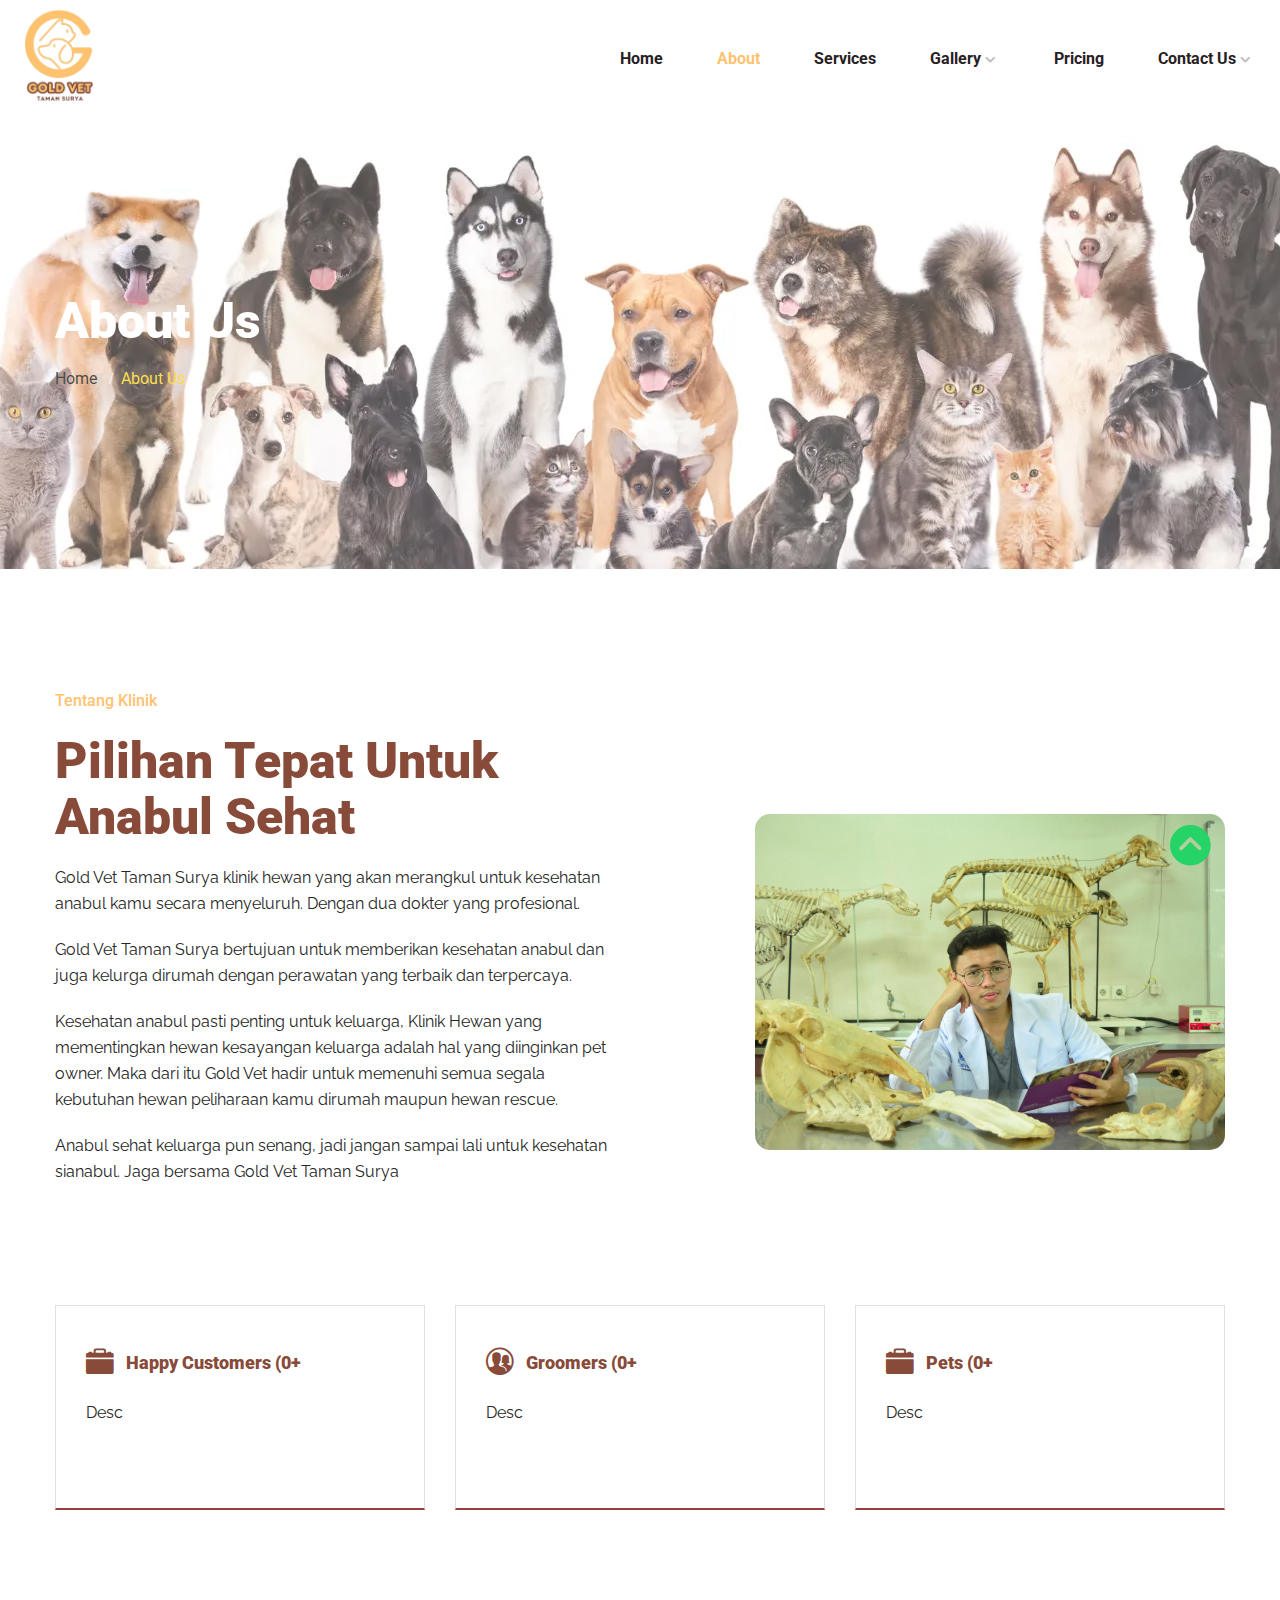
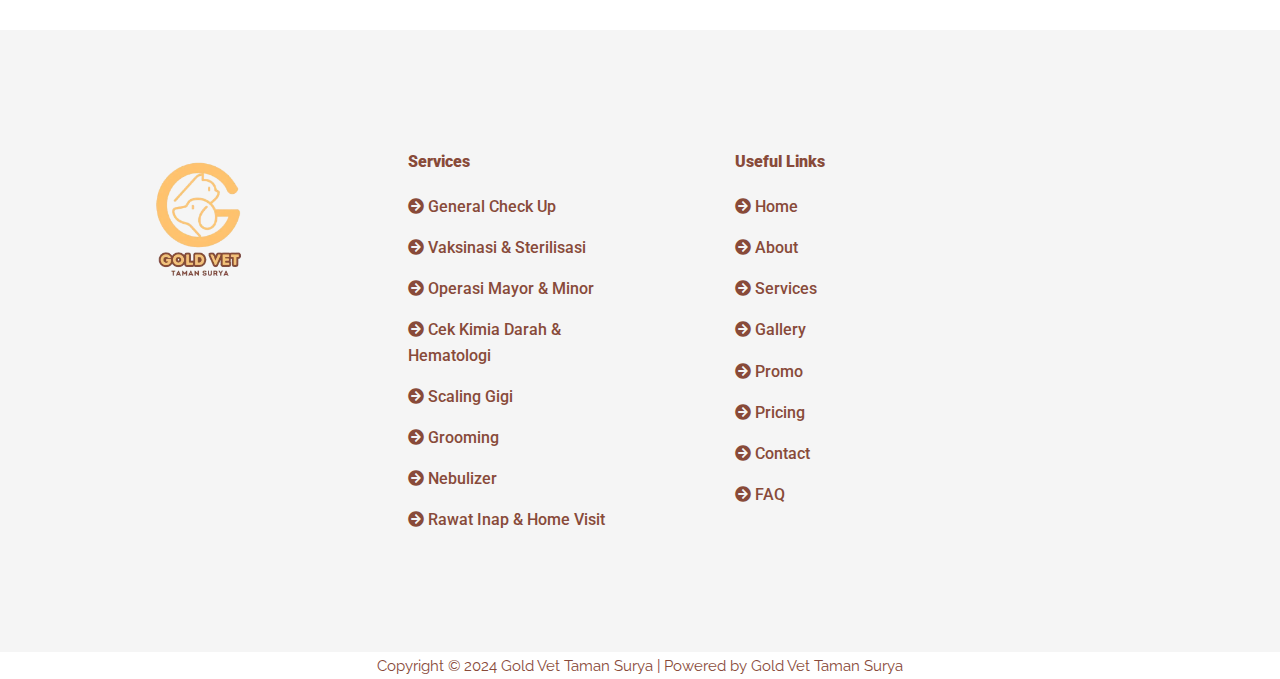
==== commit 2dd9f219: "default" ====
--- a/about.html
+++ b/about.html
@@ -161,7 +161,7 @@
 					<div class="row">
 						<div class="col-md-6 col-sm-12">
 							<h4 class="text-primary">Tentang Klinik</h4>
-								<h2>Title</h2>
+								<h2>Pilihan Tepat Untuk Anabul Sehat</h2>
 								<p>Gold Vet Taman Surya klinik hewan yang akan merangkul untuk kesehatan anabul kamu secara menyeluruh.
                                    Dengan dua dokter yang profesional.</p>
 								<p>Gold Vet Taman Surya bertujuan untuk memberikan kesehatan anabul dan juga kelurga dirumah dengan perawatan yang terbaik dan terpercaya. </p>
@@ -175,14 +175,15 @@
 						</div>
 						<div class="col-md-offset-1 col-md-5 col-sm-12 sm-center">
 							<div class="about-img-right">
-								<img src="/images/About" alt="">
-								<div class="about-img-small">
-									<div class="overlay"><img src="https://via.placeholder.com/211x211.png" class="circle-img" alt=""  loading="lazy"></div>
-										<!-- <div class="about-content">
+								<img src="/images/Dokter/dokindra.jpg" class="square-img" alt="">
+								<!-- <div class="about-img-small">
+									<div class="overlay">
+										<img src="https://via.placeholder.com/211x211.png" class="circle-img" alt=""  loading="lazy"></div>
+										<div class="about-content">
 										<h2 class="text-primary">24+</h2>
 										<p class="text-white">Years of Experience</p>
-									</div> -->
-								</div>
+									</div>
+								</div> -->
 							</div>
 						</div>
 					</div>
--- a/style.css
+++ b/style.css
@@ -616,7 +616,8 @@
   text-decoration: underline;
 }
 .unstyle i {
-  color: #ffd100;margin-right: 10px;
+  color: #ffc26f;
+  margin-right: 10px;
 }
 
 .text-dark {
@@ -628,7 +629,7 @@
 }
 
 .text-white .text-primary {
-  color: #f26522;
+  color: ##ffc26f;
 }
 
 a.text-white:hover {
@@ -1113,7 +1114,7 @@
 }
 .main-navigation ul li a {
   font-size: 16px;
-  font-weight: 500;
+  font-weight: bolder;
   line-height: 1;
   padding: 52px 25px;
   color: #272023;
@@ -1401,20 +1402,25 @@
   max-width: 400px;
 }
 .btn.btn-back-to-top {
-  background-color: #fff;
+  background-color: transparent;
   font-size: 14px;
   line-height: 25px;
   padding: 7px 27px;
   border-radius: 0;
+  display: block;
+  position: fixed;  /* Tambahkan ini untuk membuat posisi tetap */
+  bottom: 20px;     /* Jarak dari bawah jendela tampilan */
+  right: 20px;      /* Jarak dari kanan jendela tampilan */
+  z-index: 1000;    /* Pastikan tombol berada di depan elemen lain */
 }
 .btn-back-to-top i {
-  color: #884a39;
+  color: #25d366;
   font-size: 50px;
   line-height: 34px;
   transition: text-shadow 0.3s ease; /* Efek transisi yang halus */
 }
 .btn-back-to-top i:hover {
-  text-shadow: 0 0 5px #ffc26f;/* Tambahkan bayangan teks saat dihover */
+  color: #ffc26f;/* Tambahkan bayangan teks saat dihover */
 }
 
 .footer-bottom {
@@ -1932,6 +1938,10 @@
   background-repeat: no-repeat;
   background-position: center;
 }
+.square-img {
+  margin-top: 125px;
+  border-radius: 15px;
+}
 .about-content {
   position: relative; 
   z-index: 1;
@@ -2769,8 +2779,8 @@
   margin-left: 12px;
 }
 .slick-dots li.slick-active button {
-  border-color: #ffd100; 
-  background-color: #ffd100;
+  border-color: #ffc26f; 
+  background-color: #ffc26f;
 }
 .slick-dots li button {
   border: 1px solid #b7b7b7; 
@@ -4097,7 +4107,7 @@
     margin-bottom: 20px;
   }
 }
-@media (max-width: 767px){
+@media (max-width: 768px){
   section {
     padding: 90px 0;
   }
@@ -4127,7 +4137,7 @@
   .slider .slider-content {
     bottom: 100px; 
   }
-  .slider .slider-content h1 {
+  .slider .slider-content h2 {
     font-size: 30px;
   }
   .slider .slider-content h4 {
@@ -4147,6 +4157,12 @@
   }
   .text-mb-left {
     text-align: left;
+  }
+  .text-primary {
+    text-align: center;
+  }
+  .punchline {
+    text-align: center;
   }
   .process {
     text-align: left;
@@ -4266,10 +4282,10 @@
     bottom: 50px; 
     margin-left: 0;
   }
-  .slider .slider-content h1 {
-    font-size: 24px;
-  }
-  .slider .slider-content h4 {
+  .slider .slider-content h2 {
+    display: none;
+  }
+  .slider .slider-content h3 {
     display: none;
   }
   .slider .slider-content .btn {
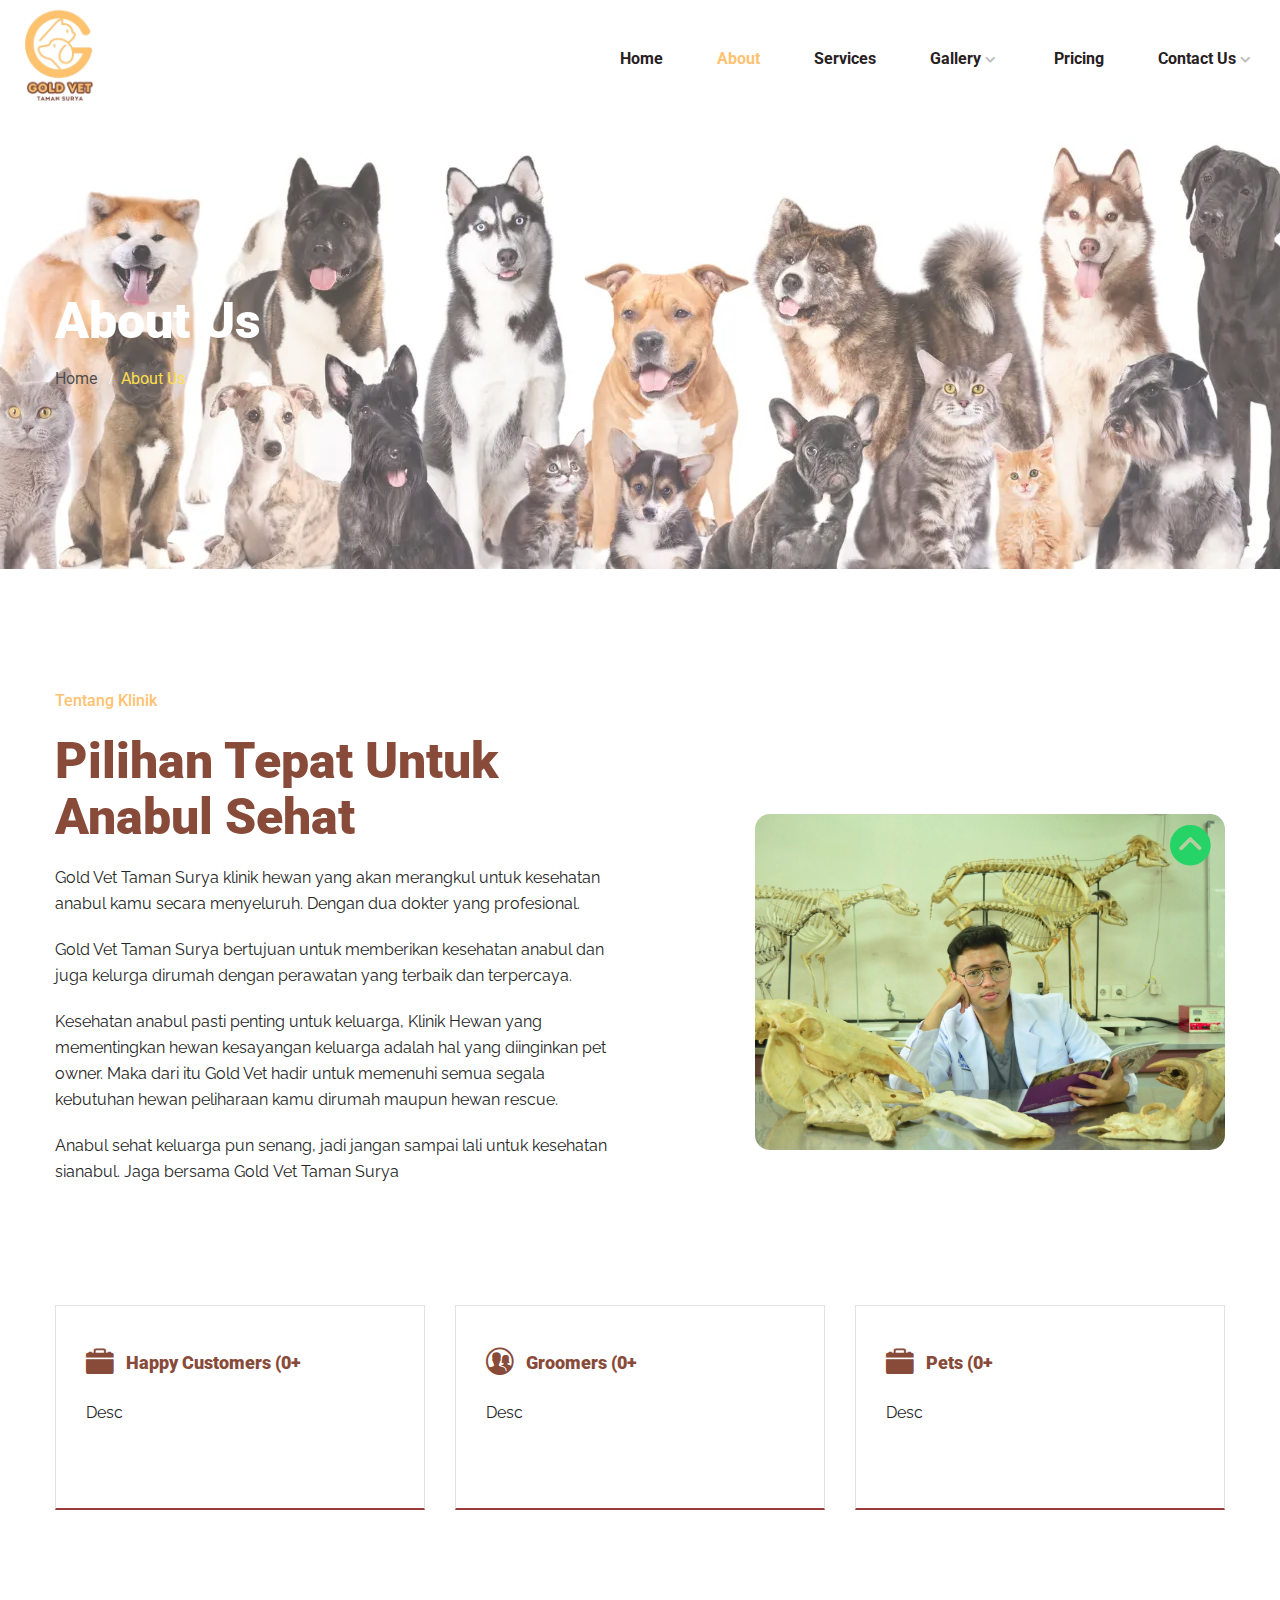
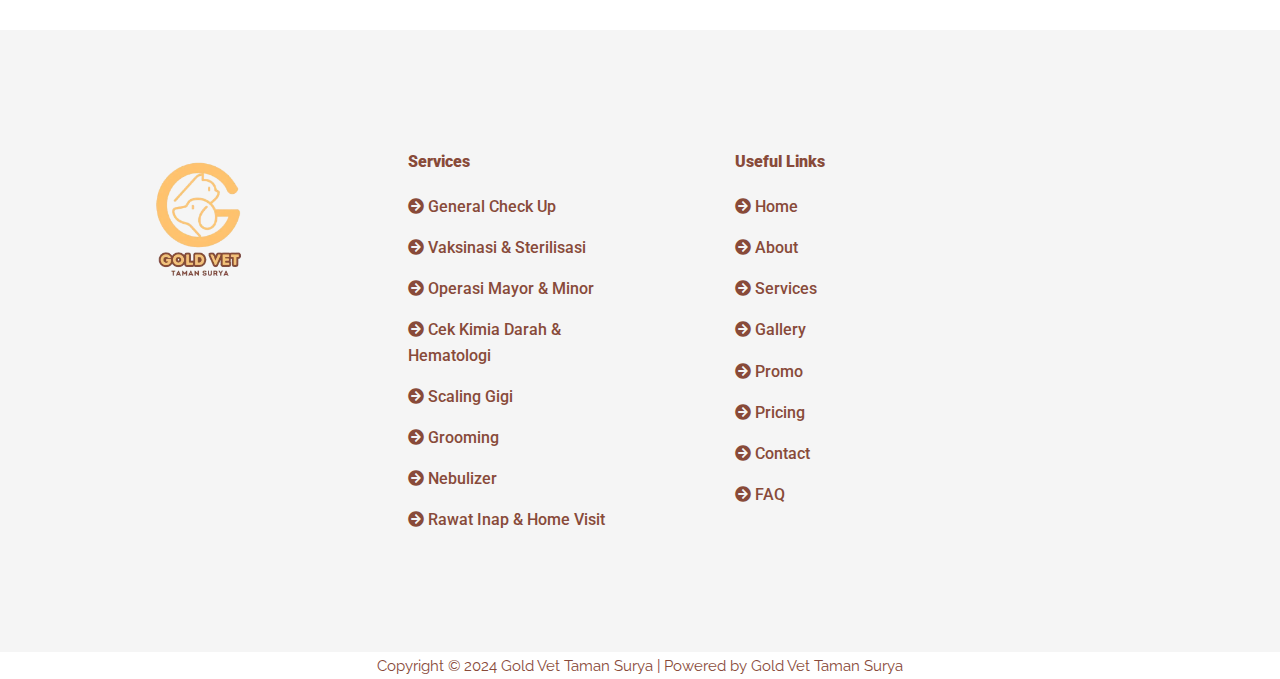
==== commit e3cfaa6a: "default" ====
--- a/about.html
+++ b/about.html
@@ -175,7 +175,7 @@
 						</div>
 						<div class="col-md-offset-1 col-md-5 col-sm-12 sm-center">
 							<div class="about-img-right">
-								<img src="/images/Dokter/dokindra.jpg" class="square-img" alt="">
+								<img src="/images/Dokter/dokindra.webp" class="square-img" alt="">
 								<!-- <div class="about-img-small">
 									<div class="overlay">
 										<img src="https://via.placeholder.com/211x211.png" class="circle-img" alt=""  loading="lazy"></div>
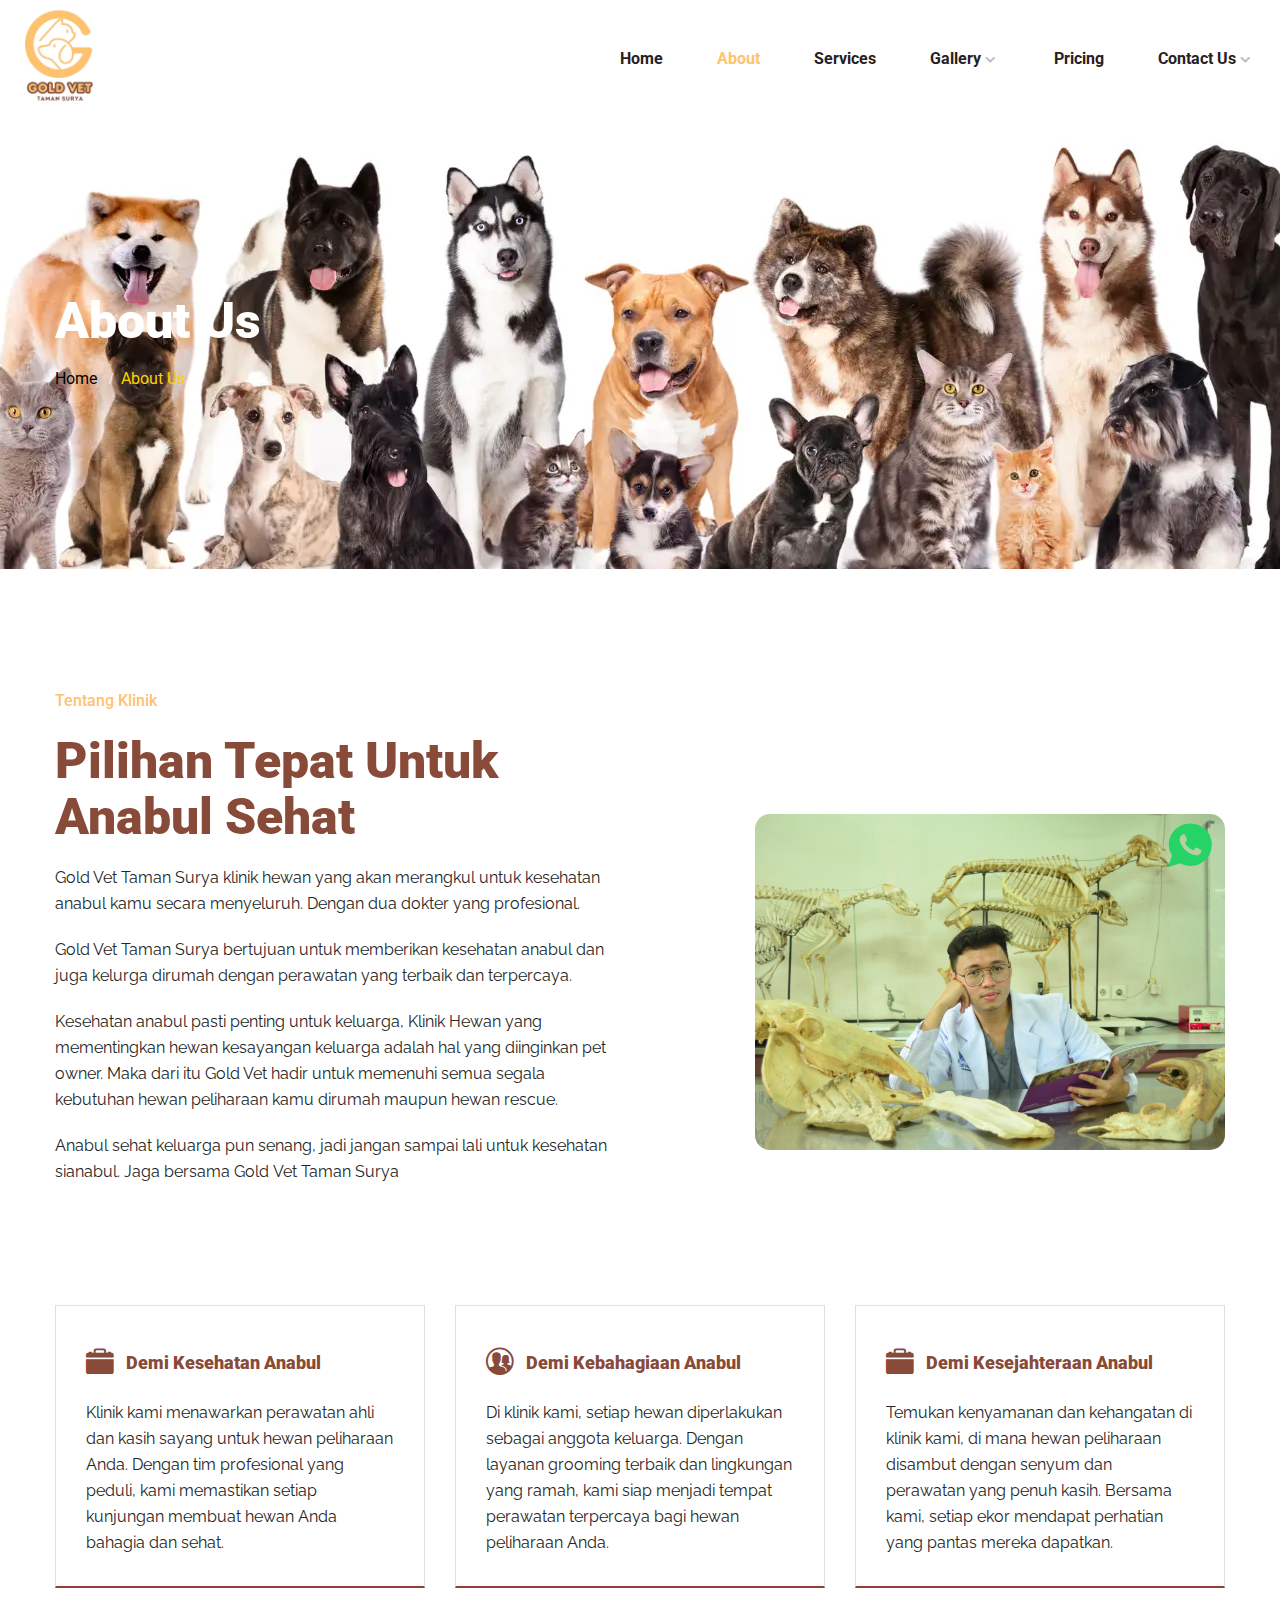
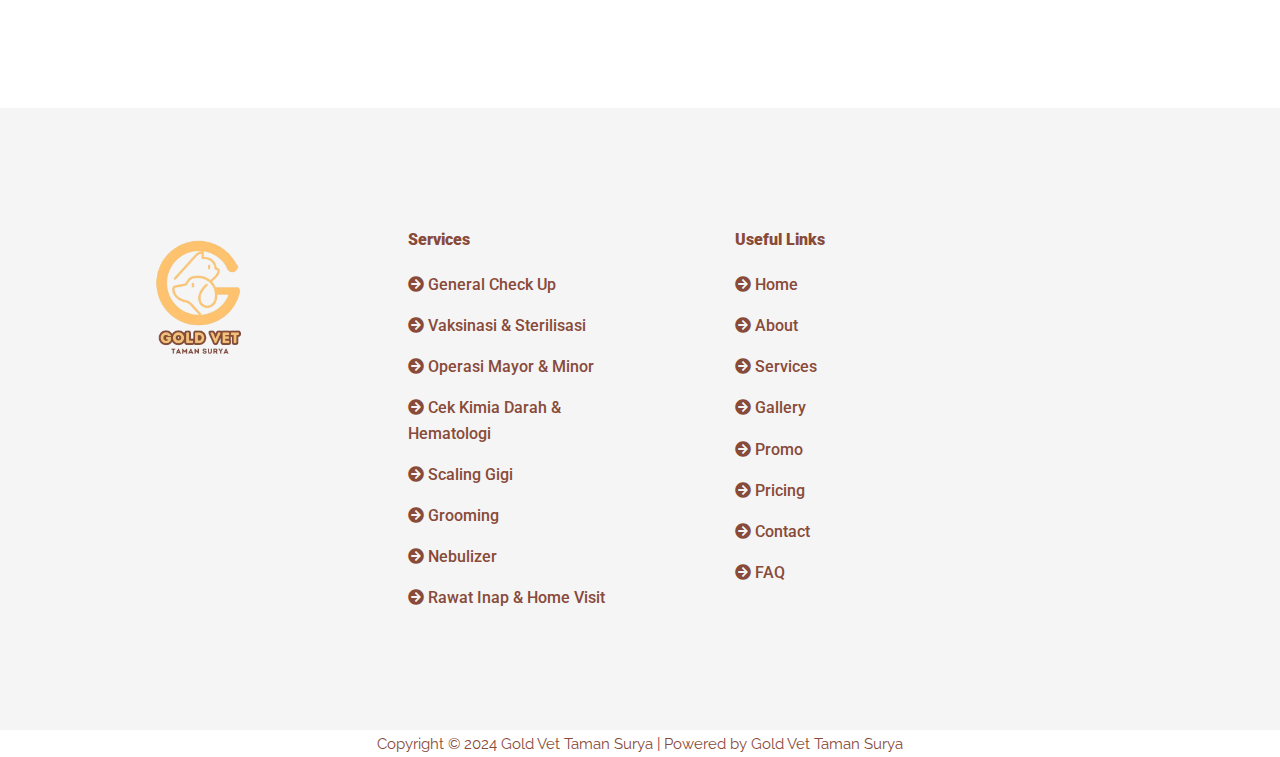
==== commit 6a49b9ae: "revisi" ====
--- a/about.html
+++ b/about.html
@@ -137,8 +137,7 @@
 	<!-- About Top Section Start  -->
 	<div id="content" class="site-content">
 		<div class="page-header" 
-			 style="background: url('/images/Slider/About/SliderAbout.webp') no-repeat center center;
-			 		opacity: 0.7;">
+			 style="background: url('/images/Slider/About/SliderAbout.webp') no-repeat center center;">
 			<div class="container">
 				<div class="breadc-box no-line">
 					<div class="row">
@@ -196,30 +195,47 @@
 			    	<div class="row">
 			    		
 			    		<div class="col-md-4 col-sm-6">
-			    			<div class="icon-box">
-			    				<div class="icon-box-title">
-			    					<i class="icon ion-ios-briefcase"></i><h4>Happy Customers <span class="number" data-to="100" data-speed="2000">(0</span><span>+</span></h4>
-			    				</div>
-			    				<p>Desc</p>
-			    			</div>
-			    		</div>
-			    		<div class="col-md-4 col-sm-6">
-			    			<div class="icon-box">
-			    				<div class="icon-box-title">
-			    					<i class="icon ion-ios-contacts"></i><h4>Groomers <span class="number" data-to="1000" data-speed="2000">(0</span><span>+</span></h4>
-			    				</div>
-			    				<p>Desc</p>
-			    			</div>
-			    		</div>
-              <div class="col-md-4 col-sm-6">
-			    			<div class="icon-box">
-			    				<div class="icon-box-title">
-			    					<i class="icon ion-ios-briefcase"></i><h4>Pets <span class="number" data-to="100" data-speed="2000">(0</span><span>+</span></h4>
-			    				</div>
-			    				<p>Desc</p>
-			    			</div>
-			    		</div>
-
+							<div class="icon-box">
+								<div class="icon-box-title">
+									<i class="icon ion-ios-briefcase"></i>
+									<h4>Demi Kesehatan Anabul 
+										<!-- <span class="number" data-to="169" data-speed="2000">169</span>
+										<span>+</span> -->
+									</h4>
+								</div>
+								<p>
+									Klinik kami menawarkan perawatan ahli dan kasih sayang untuk hewan peliharaan Anda. Dengan tim profesional yang peduli, kami memastikan setiap kunjungan membuat hewan Anda bahagia dan sehat.
+								</p>
+							</div>
+						</div>
+						<div class="col-md-4 col-sm-6">
+							<div class="icon-box">
+								<div class="icon-box-title">
+									<i class="icon ion-ios-contacts"></i>
+									<h4>Demi Kebahagiaan Anabul 
+										<!-- <span class="number" data-to="1000" data-speed="2000">1000</span>
+										<span>+</span> -->
+									</h4>
+								</div>
+								<p>
+									Di klinik kami, setiap hewan diperlakukan sebagai anggota keluarga. Dengan layanan grooming terbaik dan lingkungan yang ramah, kami siap menjadi tempat perawatan terpercaya bagi hewan peliharaan Anda.
+								</p>
+							</div>
+						</div>
+						<div class="col-md-4 col-sm-6">
+							<div class="icon-box">
+								<div class="icon-box-title">
+									<i class="icon ion-ios-briefcase"></i>
+									<h4>Demi Kesejahteraan Anabul 
+										<!-- <span class="number" data-to="100" data-speed="2000">100</span>
+										<span>+</span> -->
+									</h4>
+								</div>
+								<p>
+									Temukan kenyamanan dan kehangatan di klinik kami, di mana hewan peliharaan disambut dengan senyum dan perawatan yang penuh kasih. Bersama kami, setiap ekor mendapat perhatian yang pantas mereka dapatkan.
+								</p>
+							</div>
+						</div>
 			    	</div>
 			    </div>
 			</section>
@@ -340,7 +356,7 @@
           <div class="container-custom">
             <div class="row">
               <div class="col-md-12">
-                <a id="back-to-top" href="#" class="btn btn-back-to-top show pull-right"><i class="icon ion-ios-arrow-dropup-circle"></i></a>
+                <a id="back-to-top" href="https://wa.me/6281288891619?text=Halo%20Dok%2C%20saya%20mau%20bertanya%20terkait%20pelayanan%20di%20Gold%20Vet%20Taman%20Surya%3F" class="btn btn-back-to-top show pull-right"><i class="icon ion-logo-whatsapp"></i></a>
               </div>
             </div>
             <div class="row">
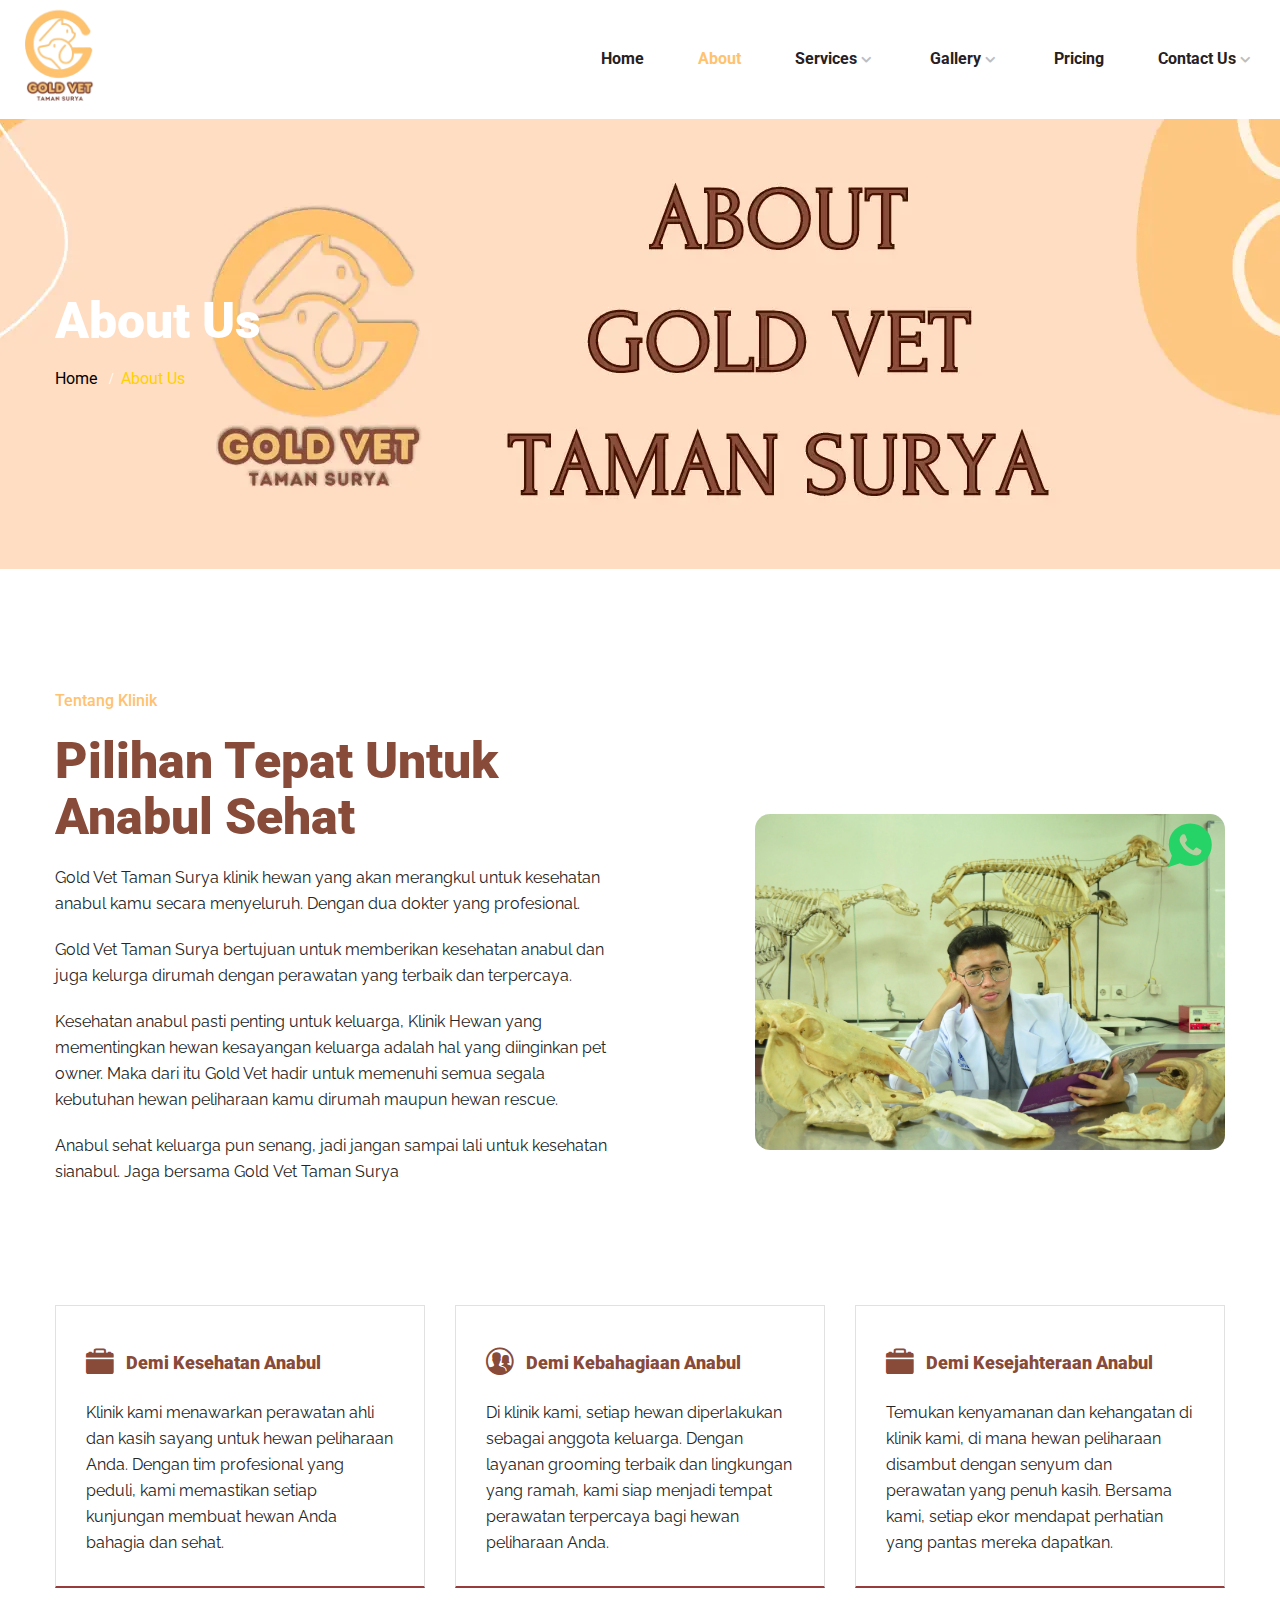
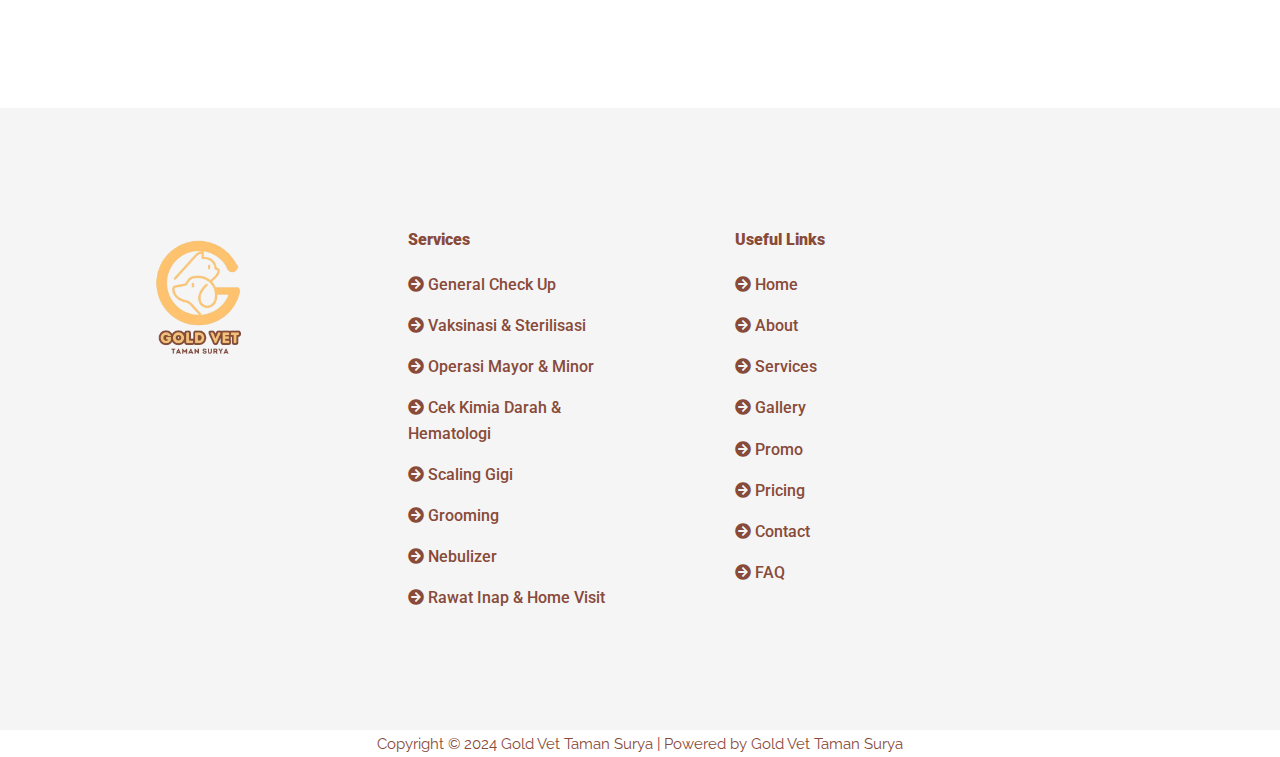
==== commit 43ee7e3a: "update" ====
--- a/about.html
+++ b/about.html
@@ -47,7 +47,17 @@
 				  <li class="menu-item"
 				  ><a href="index.html">Home</a></li>
 				  <li class="menu-item  current-menu-ancestor current-menu-parent"><a href="about.html">About</a></li>
-				  <li class="menu-item"><a href="services.html">Services</a></li>
+				  <li class="menu-item menu-item-has-children">
+					<a href="services.html">Services</a>
+					<ul class="sub-menu">
+					  <li class="menu-item">
+						<a href="services.html">Services</a>
+					  </li>
+					  <li class="menu-item">
+						<a href="visit.html">Visit</a>
+					  </li> 
+					</ul>
+				  </li>
 				  <li class="menu-item menu-item-has-children">
 					<a href="gallery.html">Gallery</a>
 					<ul class="sub-menu">
--- a/style.css
+++ b/style.css
@@ -3262,68 +3262,42 @@
   margin-bottom: 0;
 }
 /*--------------------------------------------------------------
-## login    
+## Reservasi    
 --------------------------------------------------------------*/
-.login-form {
-  padding: 30px; 
-  background-color: #f2f4f6;
-}
-.login-form label {color: #b7b7b7;}
-.login-form input[type="checkbox"], .bill-form input[type="checkbox"] {
-  width: 20px; 
-  height: 20px; 
-  border: 1px solid #ccc; 
-  border-radius: 1px; 
-  background: #fff;
-  color: #252525;
-  clear: none;
-  cursor: pointer;
-  display: inline-block;
-  line-height: 0;
-  outline: 0;
-  margin-top: -4px;
-  margin-right: 10px;
-  padding: 0!important;
-  text-align: center;
-  vertical-align: middle;
-  min-width: 16px;
-  -webkit-appearance: none;
-  -webkit-box-shadow: inset 0 1px 2px rgba(0,0,0,.1);
-  box-shadow: inset 0 1px 2px rgba(0,0,0,.1);
-  -webkit-transition: .05s border-color ease-in-out;
-  transition: .05s border-color ease-in-out;
-}
-.checkbox-remember, .bill-checkbox {
-    position: relative; 
-    display: inline;
-}
-input[type=checkbox]:checked:after { 
-  content: '';
-  position: absolute;
-  width: 12px;
-  height: 8px;
-  background: transparent;
-  top: 2px;
-  left: -6px;
-  border: 3px solid #252525;
-  border-top: none;
-  border-right: none;
-  -webkit-transform: rotate(-45deg);
-  -moz-transform: rotate(-45deg);
-  -o-transform: rotate(-45deg);
-  -ms-transform: rotate(-45deg);
-  transform: rotate(-45deg);
-}
-#rememberme {
-  color: #b7b7b7;
-}
-.login-form .btn {
-  margin-right: 20px;
-}
-.lost-password {
-  color: #ffd100; 
-  font-weight: 500;
-}
+#reservation {
+  display: flex;
+  align-items: center;
+  justify-content: center;
+  min-height: 100vh;
+  padding: 20px;
+}
+.reservation-form {
+  width: 100%;
+  max-width: 600px;
+  margin: 20px;
+  padding: 20px;
+  border: 1px solid #ddd;
+  border-radius: 5px;
+  background-color: #f9f9f9;
+}
+.form-group {
+  margin-bottom: 1rem;
+}
+.form-group label {
+  font-weight: bold;
+  margin-bottom: 0.5rem;
+  display: block;
+}
+.form-group input, .form-group select, .form-group textarea {
+  width: 100%;
+  padding: 0.5rem;
+  border: 1px solid #ced4da;
+  border-radius: 0.25rem;
+}
+.form-group textarea {
+  resize: vertical;
+}
+
 /*--------------------------------------------------------------
 ## Events
 --------------------------------------------------------------*/
@@ -3363,53 +3337,6 @@
   background-color: #f2f4f6;
 }
 .register-form input::placeholder {
-  color: #707070;
-}
-/*--------------------------------------------------------------
-## 404
---------------------------------------------------------------*/
-.page-404 {
-  min-height: 1080px; 
-  padding-top: 260px;
-}
-.page-404 h1 {
-  margin-bottom: 0; 
-  line-height: 100px;
-}
-.page-404 h1 i {
-  margin: 0 18px;
-}
-.page-404 h3 {
-  line-height: 42px; 
-  margin-bottom: 15px;
-}
-.page-404 hr {
-  margin-top: 10px;
-}
-/*--------------------------------------------------------------
-## Cming soon
---------------------------------------------------------------*/
-.coming-soon {
-  padding: 115px 0;
-}
-.coming-soon-content {
-  padding-top: 150px; 
-  padding-bottom: 180px;
-}
-.coming-soon-subtitle {
-  margin-bottom: 30px;
-}
-.coming-soon-info {
-  color: #b7b7b7; 
-  list-style: none;
-}
-.coming-soon-info i {
-  margin-right: 8px;
-  color: #ffd100;
-  font-size: 20px;
-  line-height: 26px;
-}
-.coming-soon-form input::placeholder {
   color: #707070;
 }
 /*--------------------------------------------------------------
@@ -4107,7 +4034,7 @@
     margin-bottom: 20px;
   }
 }
-@media (max-width: 768px){
+@media (max-width: 767px){
   section {
     padding: 90px 0;
   }
@@ -4283,7 +4210,9 @@
     margin-left: 0;
   }
   .slider .slider-content h2 {
-    display: none;
+    font-size: 18px;
+    font-weight: bolder;
+    line-height: 15%;
   }
   .slider .slider-content h3 {
     display: none;
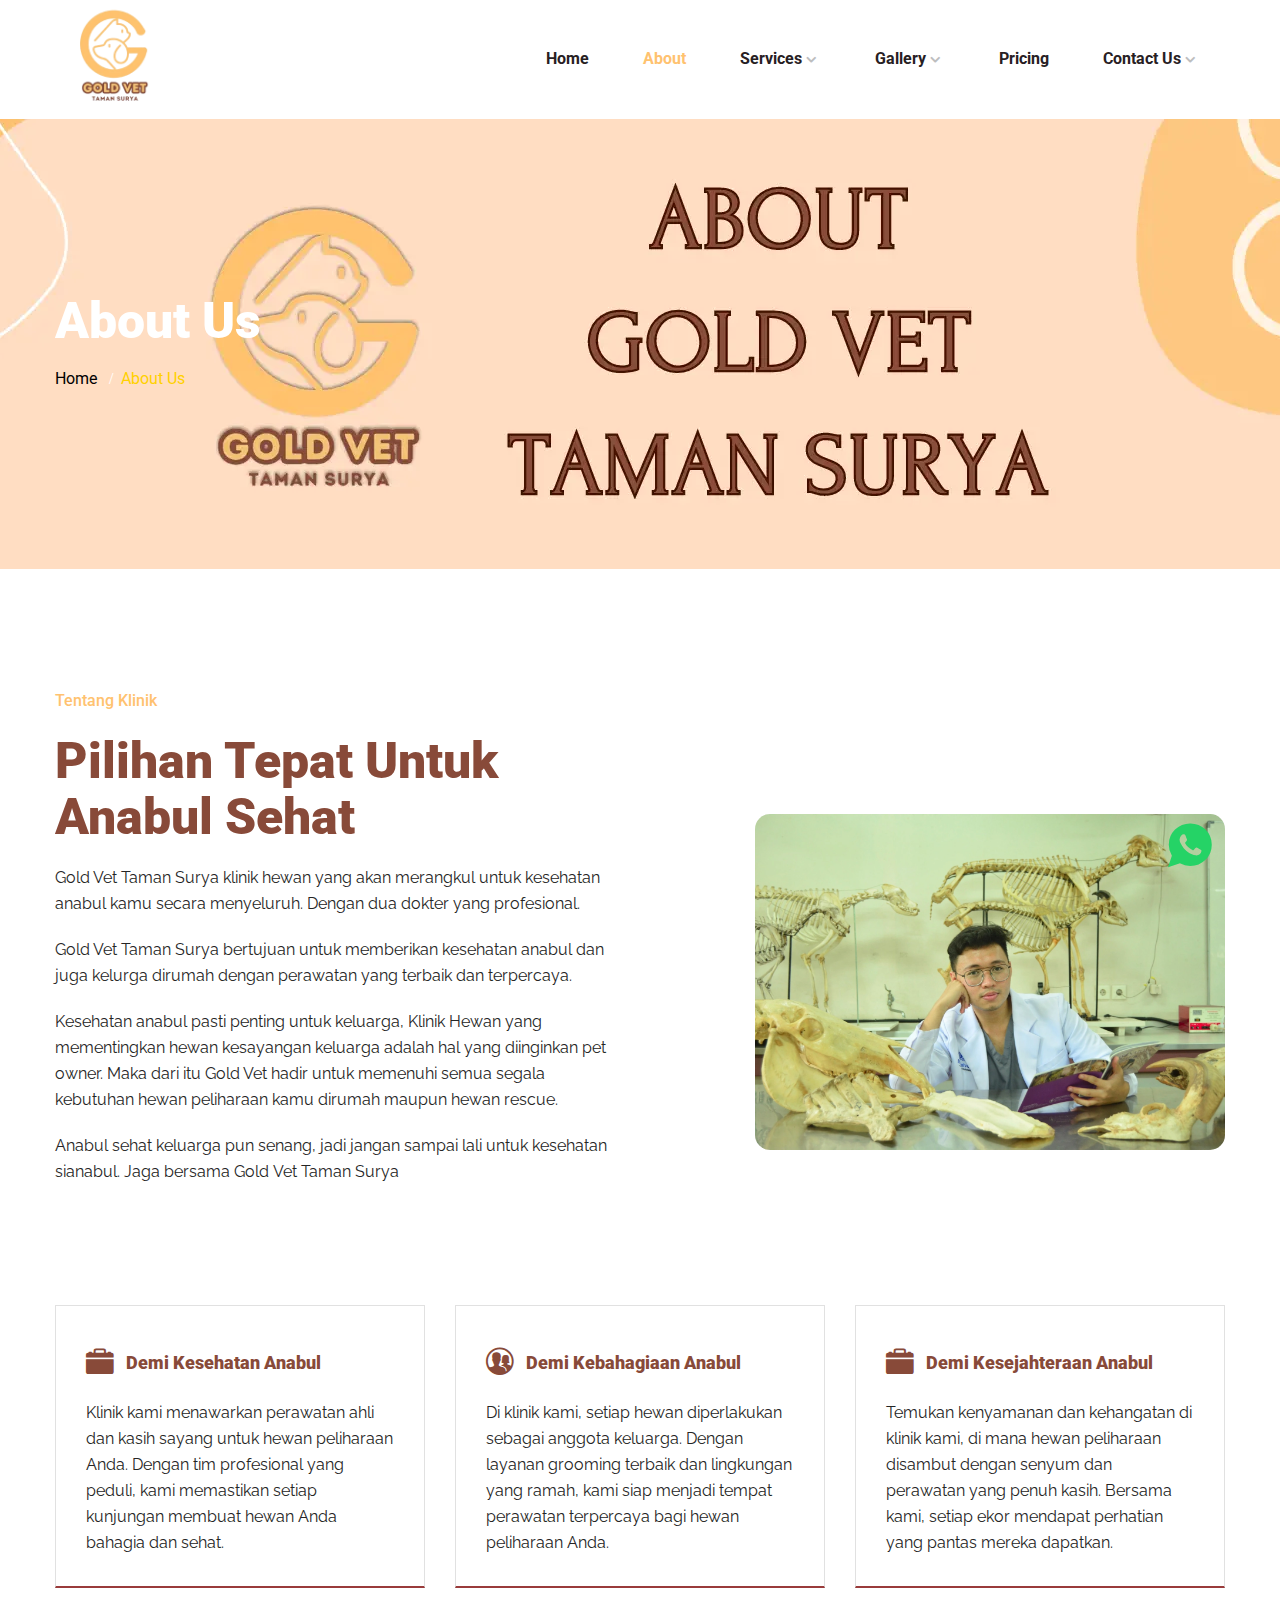
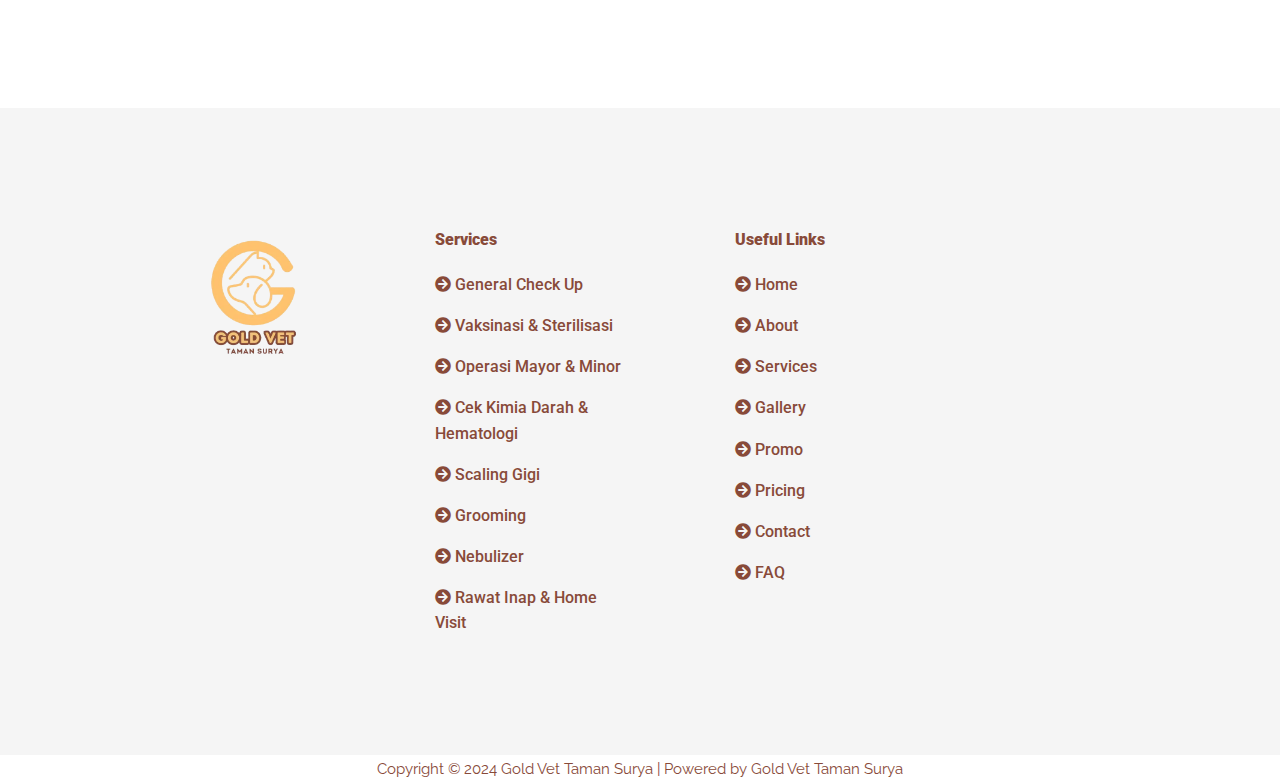
==== commit 7299edbf: "update" ====
--- a/about.html
+++ b/about.html
@@ -32,7 +32,7 @@
 <body>
 	<!-- Main Header Start-->
 	<div class="main-header md-hidden sm-hidden">
-		<div class="container-custom">
+		<div class="container">
 		  <div class="row">
 			<div class="col-md-3">
 			  <div class="logo-brand">
@@ -91,7 +91,7 @@
 
 	  <!-- Mobile header start -->
 	  <div class="mobile-header">
-		<div class="container-custom">
+		<div class="container">
 		  <div class="row">
 			<div class="col-xs-6">
 			  <div class="logo-brand-mobile">
@@ -254,7 +254,7 @@
     <!-- Main Footer  -->
 	<footer id="site-footer" class="site-footer bg-footer">
         <div class="main-footer">
-          <div class="container-custom">
+          <div class="container">
             <div class="row">
               <div class="col-md-3 col-sm-6">
                 <div class="widget-footer">
@@ -363,7 +363,7 @@
         <!-- Main Footer -->
         <!-- Footer Bottom  -->
         <div class="footer-bottom">
-          <div class="container-custom">
+          <div class="container">
             <div class="row">
               <div class="col-md-12">
                 <a id="back-to-top" href="https://wa.me/6281288891619?text=Halo%20Dok%2C%20saya%20mau%20bertanya%20terkait%20pelayanan%20di%20Gold%20Vet%20Taman%20Surya%3F" class="btn btn-back-to-top show pull-right"><i class="icon ion-logo-whatsapp"></i></a>
--- a/style.css
+++ b/style.css
@@ -3264,6 +3264,15 @@
 /*--------------------------------------------------------------
 ## Reservasi    
 --------------------------------------------------------------*/
+/* CSS untuk tampilan desktop */
+.container-custom {
+  width: 100%;
+  display: flex;
+  justify-content: center; /* Tengah secara horizontal */
+  align-items: center; /* Tengah secara vertikal */
+  padding: 0;
+}
+
 #reservation {
   display: flex;
   align-items: center;
@@ -3271,31 +3280,96 @@
   min-height: 100vh;
   padding: 20px;
 }
+
 .reservation-form {
   width: 100%;
-  max-width: 600px;
-  margin: 20px;
+  max-width: 600px; /* Atur lebar maksimum untuk desktop */
+  margin: 0 auto;
   padding: 20px;
   border: 1px solid #ddd;
   border-radius: 5px;
   background-color: #f9f9f9;
 }
+
 .form-group {
   margin-bottom: 1rem;
 }
+
 .form-group label {
   font-weight: bold;
   margin-bottom: 0.5rem;
   display: block;
 }
-.form-group input, .form-group select, .form-group textarea {
+
+.form-group input,
+.form-group select,
+.form-group textarea {
   width: 100%;
   padding: 0.5rem;
   border: 1px solid #ced4da;
   border-radius: 0.25rem;
 }
+
 .form-group textarea {
   resize: vertical;
+}
+
+/* CSS untuk tampilan mobile */
+@media (max-width: 768px) {
+  #reservation {
+    padding: 10px;
+    align-items: center;
+    justify-content: center;
+    min-height: 100vh; /* Pastikan formulir tetap di tengah layar vertikal */
+  }
+
+  .reservation-form {
+    width: 100%;
+    max-width: 100%; /* Memastikan formulir tidak terlalu lebar di perangkat kecil */
+    padding: 15px;
+    border: 1px solid #ddd;
+    border-radius: 5px;
+    background-color: #f9f9f9;
+    margin: 0; /* Hilangkan margin untuk memastikan formulir benar-benar di tengah */
+  }
+
+  .form-group label {
+    font-size: 14px;
+  }
+
+  .form-group input,
+  .form-group select,
+  .form-group textarea {
+    font-size: 14px;
+  }
+
+  .form-group textarea {
+    padding: 0.4rem;
+  }
+
+  .btn {
+    font-size: 16px;
+    padding: 10px;
+  }
+}
+
+/* CSS untuk perangkat kecil (ponsel) */
+@media (max-width: 480px) {
+  .form-group label {
+    font-size: 12px;
+  }
+
+  .form-group input,
+  .form-group select,
+  .form-group textarea {
+    font-size: 12px;
+    padding: 0.4rem;
+  }
+
+  .btn {
+    font-size: 14px;
+    padding: 8px;
+  }
 }
 
 /*--------------------------------------------------------------
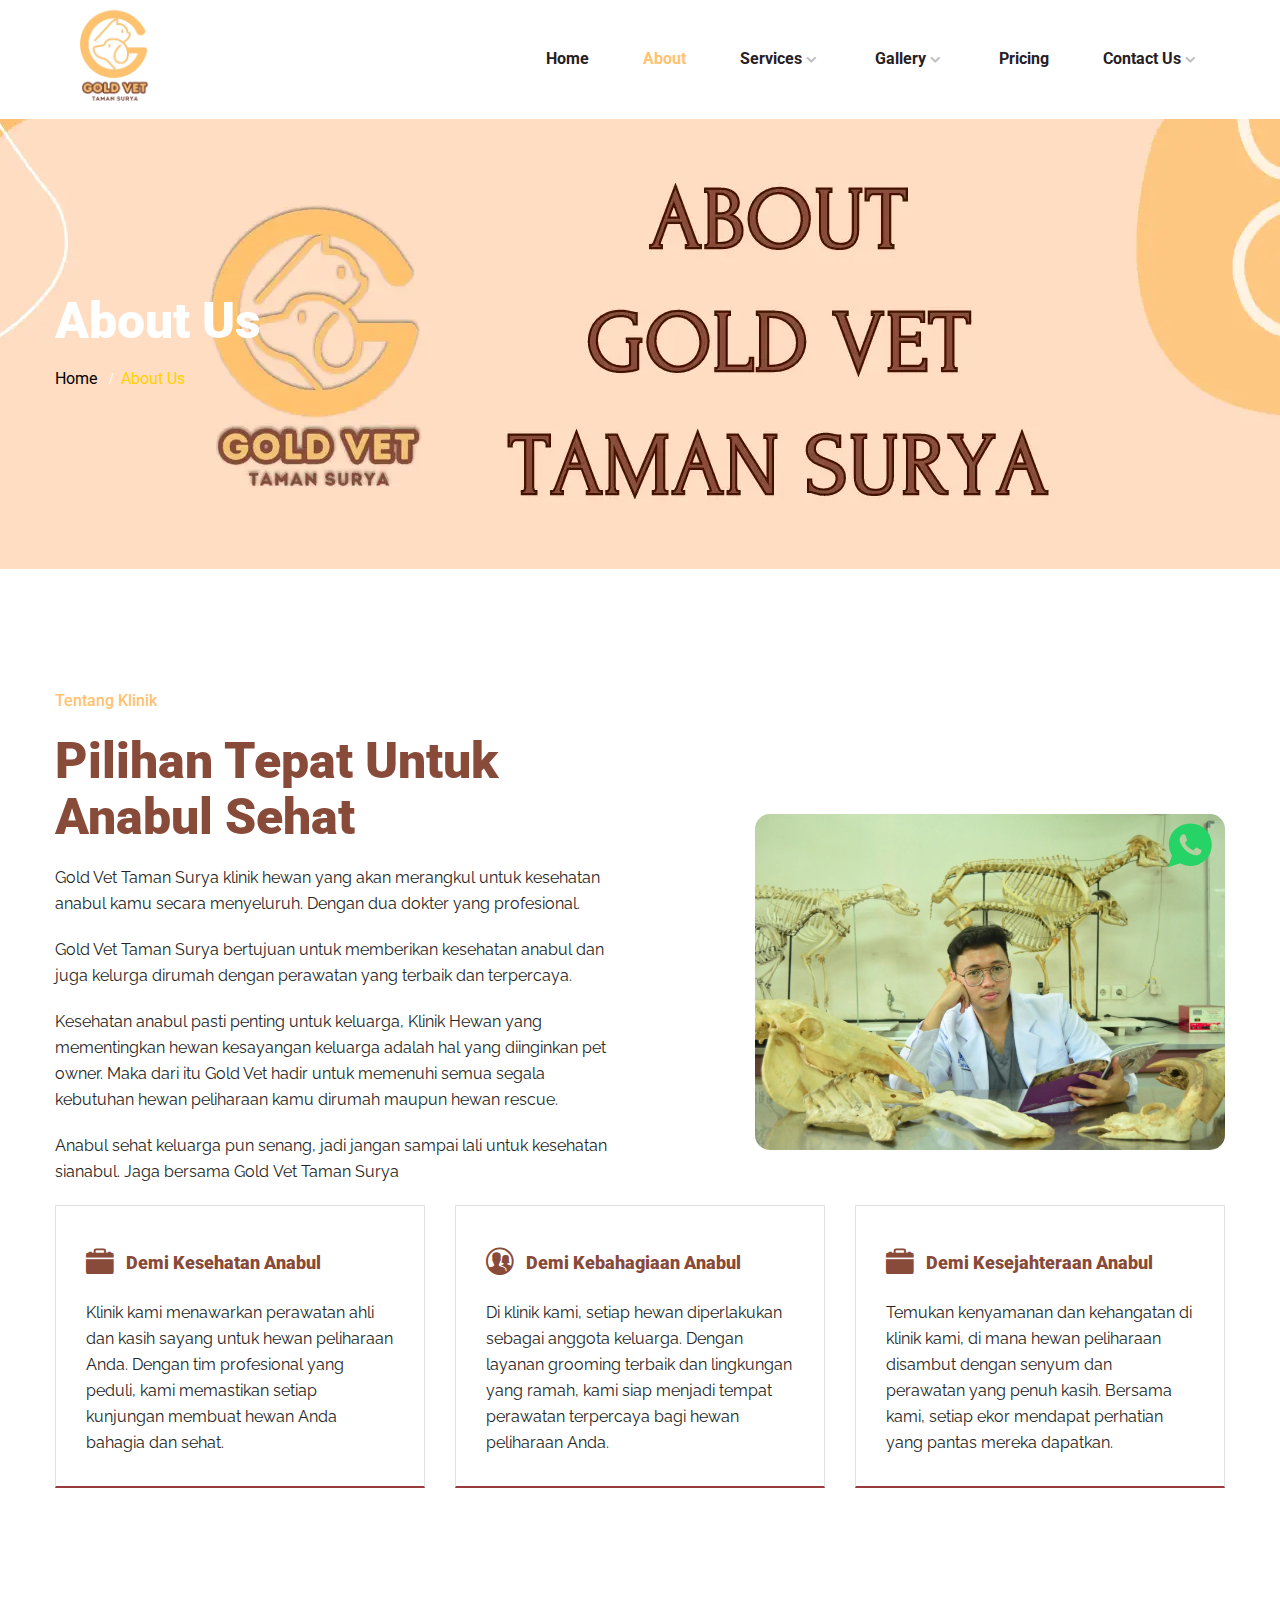
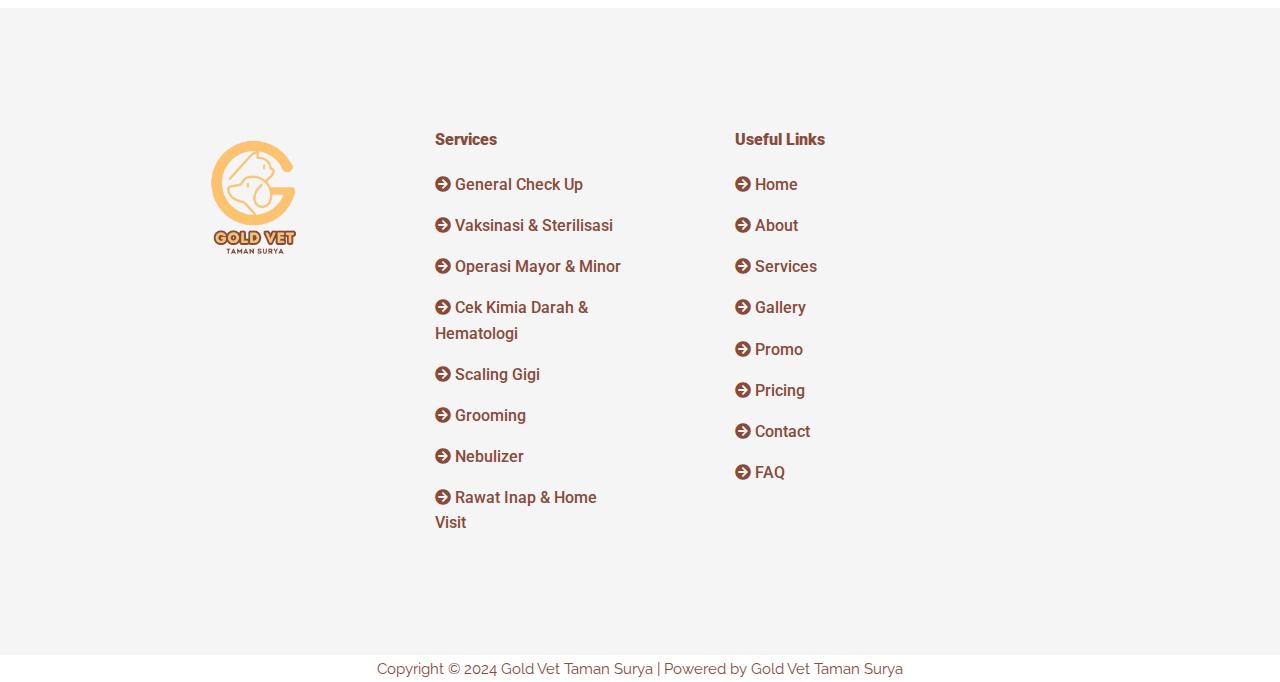
==== commit d5ab19fa: "revisi" ====
--- a/about.html
+++ b/about.html
@@ -197,13 +197,9 @@
 						</div>
 					</div>
 			    </div>
-
-			    <div class="industris-space-60"></div>
-			    <div class="industris-space"></div>
 			    
 			    <div class="container">
 			    	<div class="row">
-			    		
 			    		<div class="col-md-4 col-sm-6">
 							<div class="icon-box">
 								<div class="icon-box-title">
--- a/style.css
+++ b/style.css
@@ -3314,6 +3314,7 @@
   resize: vertical;
 }
 
+
 /* CSS untuk tampilan mobile */
 @media (max-width: 768px) {
   #reservation {
